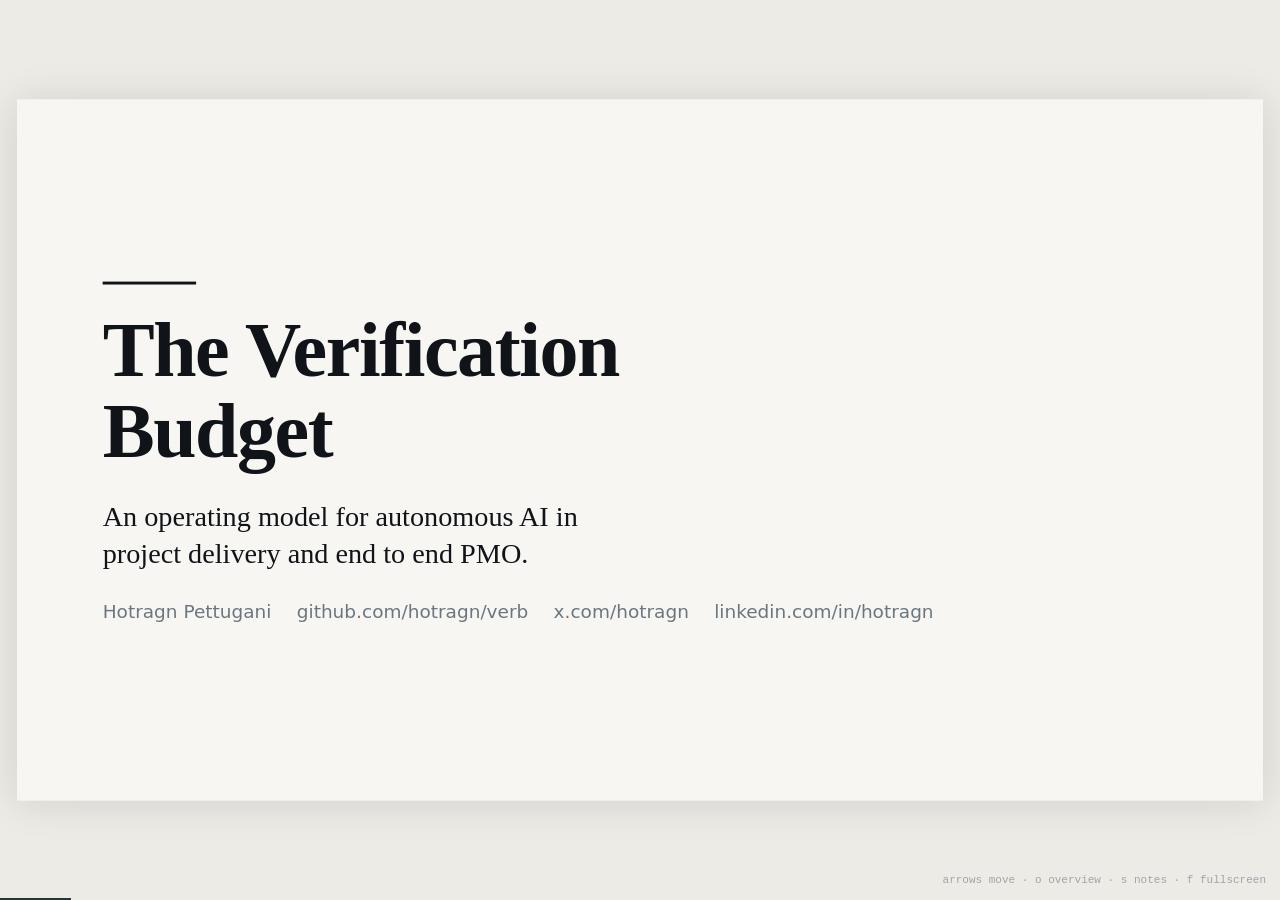
==== deck/index.html @ fcaa88cd "VERB 0.1.0: the verification budget The specification, a reference implementation and a calculator f" ====
<!DOCTYPE html>
<html lang="en">
<head>
<meta charset="utf-8">
<meta name="viewport" content="width=device-width, initial-scale=1">
<title>The Verification Budget | Hotragn Pettugani</title>
<meta name="description" content="An operating model for autonomous AI in project delivery and end to end PMO.">
<meta name="author" content="Hotragn Pettugani">
<link rel="icon" href="data:image/svg+xml,%3Csvg xmlns='http://www.w3.org/2000/svg' viewBox='0 0 64 64'%3E%3Crect width='64' height='64' rx='14' fill='%23101418'/%3E%3Crect x='14' y='17' width='12' height='6' rx='3' fill='%232E7D6B'/%3E%3Crect x='14' y='27' width='20' height='6' rx='3' fill='%233C6E9F'/%3E%3Crect x='14' y='37' width='27' height='6' rx='3' fill='%23B8843A'/%3E%3Crect x='14' y='47' width='46' height='6' rx='3' fill='%23A34432'/%3E%3C/svg%3E">
<style>
/* Meter, set for a projector.

   The visual direction is derived from Edward Tufte's information design
   principles rather than from a slide template: show the content, keep the
   ink-to-content ratio high, erase anything that is not carrying meaning,
   use the margin for the second voice. Serif for prose, mono for every number,
   hairlines instead of boxes, one accent colour at a time.

   Not a copy of anything. No webfont is loaded, so this renders identically
   with the conference wifi switched off. */

:root{
  --ink:#101418; --slate:#2A333B; --steel:#4A555F; --mist:#6B7780;
  --line:#D8D4CB; --shell:#EDEBE5; --paper:#F7F6F3;
  --brand:#1F3A34; --bright:#2E7D6B;
  --a:#2E7D6B; --b:#3C6E9F; --c:#B8843A; --d:#A34432;
  --ok:#1F7A5C; --limit:#B8843A; --over:#A34432;
  --serif:"Iowan Old Style","Palatino Linotype",Palatino,Georgia,"Times New Roman",serif;
  --sans:system-ui,-apple-system,"Segoe UI",Roboto,Helvetica,Arial,sans-serif;
  --mono:ui-monospace,SFMono-Regular,Menlo,Consolas,"Liberation Mono",monospace;
}

*{box-sizing:border-box; margin:0; padding:0}
html,body{height:100%}
body{
  background:var(--shell); color:var(--ink);
  font-family:var(--serif); font-size:16px; line-height:1.5;
  overflow:hidden;
}

/* The stage keeps a fixed 16:9 canvas and scales it, so type size is
   predictable on any projector. */
/* The canvas is centred by translating from the midpoint rather than by grid
   alignment. A scaled element keeps its unscaled layout box, so on a viewport
   narrower than 1280 a centred grid item overflows to one side and the scale
   lands off screen. */
#stage{position:fixed; inset:0; overflow:hidden}
#canvas{
  width:1280px; height:720px; position:absolute; left:50%; top:50%;
  background:var(--paper); box-shadow:0 2px 40px rgba(16,20,24,.13);
  transform-origin:center center;
}

.slide{
  position:absolute; inset:0; padding:64px 88px 56px;
  display:none; flex-direction:column;
}
.slide.active{display:flex}
.slide .content{flex:1; min-height:0; display:flex; flex-direction:column;
  justify-content:center; gap:20px}

/* Type ------------------------------------------------------------------- */
h1{font-size:62px; line-height:1.04; letter-spacing:-.018em; font-weight:600}
h2{font-size:41px; line-height:1.12; letter-spacing:-.012em; font-weight:600;
   max-width:22ch}
h3{font-size:24px; line-height:1.2; font-weight:600; color:var(--slate)}
h4{font-family:var(--mono); font-size:13px; font-weight:600; letter-spacing:.09em;
   text-transform:uppercase; color:var(--mist)}
p{font-size:23px; line-height:1.45; max-width:44ch; color:var(--slate)}
p.lead{font-size:29px; line-height:1.34; color:var(--ink); max-width:34ch}
p.small{font-size:18px; max-width:60ch}
strong{font-weight:650; color:var(--ink)}
em{font-style:italic}
code{font-family:var(--mono); font-size:.88em; background:var(--shell);
  padding:1px 5px; border-radius:3px}
a{color:var(--brand); text-decoration:none; border-bottom:1px solid var(--line)}

ul,ol{margin-left:0; list-style:none; max-width:46ch}
ul li,ol li{font-size:22px; line-height:1.4; color:var(--slate);
  padding:9px 0 9px 26px; position:relative; border-bottom:1px solid var(--line)}
ul li:last-child,ol li:last-child{border-bottom:none}
ul li:before{content:""; position:absolute; left:0; top:19px;
  width:9px; height:1px; background:var(--mist)}
ol{counter-reset:n}
ol li{counter-increment:n}
ol li:before{content:counter(n); position:absolute; left:0; top:9px;
  font-family:var(--mono); font-size:14px; color:var(--mist)}

blockquote{font-size:31px; line-height:1.32; color:var(--ink); max-width:32ch;
  border-left:3px solid var(--bright); padding-left:24px; font-style:italic}

pre{font-family:var(--mono); font-size:19px; line-height:1.55; color:var(--ink);
  background:transparent; white-space:pre; overflow:visible}
pre.lang-formula{font-size:30px; line-height:1.5}
pre.lang-small{font-size:15px; line-height:1.5}

hr{border:none; border-top:1px solid var(--line); margin:6px 0}

/* Tables: hairlines only, numbers in mono and right-aligned. Tufte's rule. */
table{border-collapse:collapse; font-family:var(--sans); font-size:17px; width:100%}
th{font-family:var(--mono); font-size:11px; letter-spacing:.08em; text-transform:uppercase;
  color:var(--mist); font-weight:600; text-align:left; padding:6px 16px 6px 0;
  border-bottom:1px solid var(--ink)}
td{padding:8px 16px 8px 0; border-bottom:1px solid var(--line); color:var(--slate);
  vertical-align:top}
td.num{font-family:var(--mono); text-align:right; padding-right:24px; white-space:nowrap;
  color:var(--ink)}
th:last-child,td:last-child{padding-right:0}
tr:last-child td{border-bottom:none}

/* Margin note, the second voice. */
.margin{position:absolute; right:88px; top:120px; width:210px;
  font-family:var(--sans); font-size:14px; line-height:1.45; color:var(--mist);
  border-top:1px solid var(--line); padding-top:10px}
.margin b{color:var(--slate); font-weight:600}

/* Class chips and figures ------------------------------------------------- */
.chip{display:inline-grid; place-items:center; width:26px; height:26px; border-radius:5px;
  font-family:var(--mono); font-weight:700; font-size:14px; color:#F7F6F3;
  vertical-align:-5px; margin-right:8px}
.chip.A{background:var(--a)} .chip.B{background:var(--b)}
.chip.C{background:var(--c)} .chip.D{background:var(--d)}

.figure{font-family:var(--mono); font-size:74px; line-height:1; letter-spacing:-.02em}
.figure.over{color:var(--over)}
.figure.ok{color:var(--ok)}
.figure-note{font-family:var(--sans); font-size:16px; color:var(--mist); margin-top:8px}

.cols{display:grid; grid-template-columns:1fr 1fr; gap:48px; align-items:start}
.cols-3{display:grid; grid-template-columns:repeat(3,1fr); gap:36px; align-items:start}
.stat{border-top:1px solid var(--ink); padding-top:12px}
.stat .k{font-family:var(--mono); font-size:11px; letter-spacing:.08em;
  text-transform:uppercase; color:var(--mist)}
.stat .v{font-family:var(--mono); font-size:36px; line-height:1.1; margin-top:4px}
.stat .n{font-family:var(--sans); font-size:15px; color:var(--mist); margin-top:6px;
  line-height:1.4}

/* Eyebrow and footer ------------------------------------------------------ */
.eyebrow{font-family:var(--mono); font-size:12px; letter-spacing:.11em;
  text-transform:uppercase; color:var(--mist); padding-bottom:14px;
  border-bottom:1px solid var(--line); margin-bottom:26px}
.slide-foot{display:flex; justify-content:space-between; align-items:center;
  font-family:var(--mono); font-size:11px; color:var(--mist);
  border-top:1px solid var(--line); padding-top:12px; margin-top:20px}
.foot-links a{color:var(--mist); border:none; margin-right:22px}
.foot-links a:hover{color:var(--brand)}
.pageno .of{opacity:.55}

/* Title and closing ------------------------------------------------------- */
.layout-title{background:var(--paper)}
.layout-title .content{justify-content:center; gap:26px}
.layout-title h1{font-size:80px; max-width:16ch}
.layout-title .byline{font-family:var(--sans); font-size:19px; color:var(--mist);
  display:flex; gap:26px; flex-wrap:wrap; align-items:center}
.layout-title .byline a{color:var(--mist); border:none}
.layout-title .rule{width:96px; height:3px; background:var(--ink)}

.layout-closing{background:var(--ink); color:var(--paper)}
.layout-closing h1,.layout-closing h2{color:var(--paper)}
.layout-closing p{color:#C9C6BF}
.layout-closing a{color:#7FD8C2; border-bottom-color:#2E4A44}
.layout-closing td,.layout-closing th{border-color:#2B3238; color:#C9C6BF}
.qr-row{display:flex; gap:40px; flex-wrap:wrap; margin-top:8px}
.qr{width:150px}
.qr img{width:150px; height:150px; display:block; background:#F7F6F3;
  border-radius:6px}
.qr .cap{font-family:var(--mono); font-size:12px; color:#C9C6BF; margin-top:10px;
  line-height:1.45}
.qr .cap b{color:var(--paper); display:block; font-size:13px}

/* Quadrant figure --------------------------------------------------------- */
.quad{display:grid; grid-template-columns:repeat(2,1fr); grid-template-rows:repeat(2,1fr);
  border:1px solid var(--ink); width:560px; height:290px; font-family:var(--sans)}
.quad div{padding:16px 18px; border-right:1px solid var(--line);
  border-bottom:1px solid var(--line)}
.quad div:nth-child(2n){border-right:none}
.quad div:nth-child(n+3){border-bottom:none}
.quad .qt{font-family:var(--mono); font-size:12px; letter-spacing:.08em;
  text-transform:uppercase; font-weight:700; margin-bottom:8px}
.quad .qd{font-size:15px; line-height:1.4; color:var(--mist)}
.quad .hot .qt{color:var(--over)}
.quad .go .qt{color:var(--ok)}

/* Stage furniture --------------------------------------------------------- */
#progress{position:fixed; left:0; bottom:0; height:2px; background:var(--brand);
  transition:width .18s ease; z-index:20}
#help{position:fixed; right:14px; bottom:12px; font-family:var(--mono); font-size:11px;
  color:var(--mist); z-index:20; opacity:.6}
#overview{position:fixed; inset:0; background:var(--shell); z-index:30; display:none;
  overflow:auto; padding:32px}
#overview.on{display:block}
#overview .grid{display:grid; grid-template-columns:repeat(auto-fill,minmax(210px,1fr));
  gap:16px; max-width:1400px; margin:0 auto}
#overview .card{background:var(--paper); border:1px solid var(--line); border-radius:6px;
  padding:14px 16px; cursor:pointer; min-height:118px}
#overview .card:hover{border-color:var(--ink)}
#overview .card .n{font-family:var(--mono); font-size:11px; color:var(--mist)}
#overview .card .t{font-family:var(--serif); font-size:17px; line-height:1.25;
  margin-top:6px; color:var(--ink)}
#overview .card .s{font-family:var(--mono); font-size:10px; letter-spacing:.07em;
  text-transform:uppercase; color:var(--mist); margin-top:8px}
#overview h2{font-family:var(--mono); font-size:13px; letter-spacing:.1em;
  text-transform:uppercase; color:var(--mist); text-align:center; margin-bottom:24px}

#notespane{position:fixed; left:0; right:0; bottom:0; max-height:42vh; overflow:auto;
  background:var(--ink); color:var(--paper); padding:22px 30px; z-index:25; display:none;
  font-family:var(--sans); font-size:16px; line-height:1.55}
#notespane.on{display:block}
#notespane p{color:#C9C6BF; font-size:16px; max-width:none; font-family:var(--sans)}
#notespane strong{color:var(--paper)}
#notespane h4{color:#7FD8C2; margin-bottom:8px}
.notes{display:none}

/* Print, one slide per page. Open with ?print and use the browser's PDF export. */
@media print{
  @page{size:1280px 720px; margin:0}
  body{background:#fff; overflow:visible}
  #stage{position:static; overflow:visible}
  #canvas{width:1280px; height:auto; position:static; box-shadow:none;
    transform:none!important}
  .slide{position:relative; display:flex!important; height:720px;
    page-break-after:always; break-after:page}
  #progress,#help,#overview,#notespane{display:none!important}
}
</style>
</head>
<body>
<div id="stage"><div id="canvas">
<section class="slide layout-title" data-index="1" data-section="Title">
<div class="content">
<div class="rule"></div>
<h1>The Verification Budget</h1>
<p class="lead">An operating model for autonomous AI in project delivery and end to end PMO.</p>
<div class="byline">
  <span>Hotragn Pettugani</span>
  <a href="https://github.com/hotragn/verb">github.com/hotragn/verb</a>
  <a href="https://x.com/hotragn">x.com/hotragn</a>
  <a href="https://www.linkedin.com/in/hotragn">linkedin.com/in/hotragn</a>
</div>
</div>
<aside class="notes"><p>Open by putting the room at ease. Most people here are not engineers and they have sat through a lot of AI slides this year.</p>
<p>Say who you are in one line, then say what this talk is not: it is not a prediction, not a product, and not a maturity model you have to buy. It is one number and what follows from it.</p>
<p>Tell them the whole thing is free and on GitHub, so they can stop taking photographs of slides and listen instead. Point at the QR at the end.</p></aside>
</section>

<section class="slide layout-default" data-index="2" data-section="The constraint">
<div class="eyebrow">The constraint</div>
<div class="content">
<h2>For thirty years, the scarce thing was getting the work done.</h2>
<p>Somebody had to write the status report, chase the risk owners, rebuild the
forecast after the change request landed. Capacity meant counting the people who
could produce those things.</p>
<p><strong>That is over.</strong> An agent produces a defensible status pack for
forty projects in the time it takes you to open the file.</p>
<div class="margin"><b>Where this comes from</b><br>
Not a prediction. This is what teams running agents in delivery are reporting
right now.</div>
</div>
<footer class="slide-foot"><span class="foot-links"><a href="https://github.com/hotragn/verb">github.com/hotragn/verb</a><a href="https://x.com/hotragn">x.com/hotragn</a><a href="https://www.linkedin.com/in/hotragn">linkedin.com/in/hotragn</a></span><span class="pageno">2<span class="of"> / 18</span></span></footer>
<aside class="notes"><p>Ask for a show of hands: who has an AI tool writing something that used to take a person an afternoon. Most hands go up. Leave the hands up for a beat.</p>
<p>Then the turn: everyone measured the win in hours saved on production. Nobody measured what happened next.</p>
<p>Do not rush this slide. It is the only one where the audience is entirely comfortable, and the rest of the talk depends on them agreeing with it.</p></aside>
</section>

<section class="slide layout-default" data-index="3" data-section="The constraint">
<div class="eyebrow">The constraint</div>
<div class="content">
<h2>The number that did not move is review.</h2>
<div class="cols">
<div>
<h4>Went up, a lot</h4>
<ul>
<li>Decisions produced per week</li>
<li>Speed of production</li>
<li>How polished the output looks</li>
</ul>
</div>
<div>
<h4>Did not move</h4>
<ul>
<li>People qualified to judge the decision</li>
<li>Hours they actually have</li>
<li>Time one honest check takes</li>
</ul>
</div>
</div>
<p class="lead">When production runs past review capacity, the extra work does not
stop. It gets approved anyway.</p>
</div>
<footer class="slide-foot"><span class="foot-links"><a href="https://github.com/hotragn/verb">github.com/hotragn/verb</a><a href="https://x.com/hotragn">x.com/hotragn</a><a href="https://www.linkedin.com/in/hotragn">linkedin.com/in/hotragn</a></span><span class="pageno">3<span class="of"> / 18</span></span></footer>
<aside class="notes"><p>The right-hand column is the point. None of those three improved when the models improved, and two of them got worse.</p>
<p>Worse how: the artifacts now arrive fluent. A confident, well-written, wrong document is harder to check than a rough one, because there is nothing to snag on.</p>
<p>If the room is senior, this is where you will see the first nod of genuine recognition. Wait for it before moving on.</p></aside>
</section>

<section class="slide layout-default" data-index="4" data-section="The constraint">
<div class="eyebrow">The constraint</div>
<div class="content">
<h2>Nobody decides to rubber-stamp.</h2>
<p class="lead">A reviewer with eleven minutes and nineteen items in the queue
produces nineteen approvals.</p>
<p>Every one is recorded as a review. The governance record is intact. The
governance is not. There is no error message for this, and it looks exactly like
a working PMO right up until something goes wrong and nobody can reconstruct who
checked what.</p>
<hr>
<p class="small"><strong>Silent drift.</strong> The gap between approvals recorded
and reviews genuinely done. Silent because the system records it as success.</p>
</div>
<footer class="slide-foot"><span class="foot-links"><a href="https://github.com/hotragn/verb">github.com/hotragn/verb</a><a href="https://x.com/hotragn">x.com/hotragn</a><a href="https://www.linkedin.com/in/hotragn">linkedin.com/in/hotragn</a></span><span class="pageno">4<span class="of"> / 18</span></span></footer>
<aside class="notes"><p>Slow right down here. This is the emotional centre of the talk and it needs space.</p>
<p>Say plainly that this is not a discipline problem and you are not blaming reviewers. The reviewer is behaving rationally under a constraint somebody else handed them. If you get this wrong the room gets defensive and you lose them.</p>
<p>The line to land: rubber-stamping is not a behaviour, it is what running out of review capacity looks like from the inside. Then pause and let it sit.</p>
<p>If you want a story here, use one from your own experience rather than a hypothetical. It has to be real to work.</p></aside>
</section>

<section class="slide layout-default" data-index="5" data-section="The verification budget">
<div class="eyebrow">The verification budget</div>
<div class="content">
<h2>So put a number on it.</h2>
<pre class="lang-formula"><code>              R x H x u
        VB = -----------
                   c</code></pre>
<div class="cols">
<div>
<ul>
<li><strong>R</strong> people genuinely qualified to judge it</li>
<li><strong>H</strong> hours a week each has for reviewing</li>
</ul>
</div>
<div>
<ul>
<li><strong>u</strong> share of those hours that survives the calendar</li>
<li><strong>c</strong> hours to genuinely check one decision</li>
</ul>
</div>
</div>
<p class="small"><strong>VB</strong> is how many decisions of one kind you can
genuinely review per week. Compare it against how many you are producing.</p>
</div>
<footer class="slide-foot"><span class="foot-links"><a href="https://github.com/hotragn/verb">github.com/hotragn/verb</a><a href="https://x.com/hotragn">x.com/hotragn</a><a href="https://www.linkedin.com/in/hotragn">linkedin.com/in/hotragn</a></span><span class="pageno">5<span class="of"> / 18</span></span></footer>
<aside class="notes"><p>Four inputs, and you can get three of them from a spreadsheet this afternoon.</p>
<p>Be honest about R: it is not everyone with the approve button, it is the people whose sign-off you would defend afterwards. That distinction usually cuts the number by half and it is the first uncomfortable moment.</p>
<p>The fourth input, c, is the one nobody has. Flag it now and come back to it, because it is the whole talk in one letter.</p>
<p>Do not derive anything. It is a division. If somebody wants the derivation they can read the repo.</p></aside>
</section>

<section class="slide layout-default" data-index="6" data-section="The verification budget">
<div class="eyebrow">The verification budget</div>
<div class="content">
<h2>Six people. Twenty-one decisions.</h2>
<pre class="lang-formula"><code>  VB = (6 x 8 x 0.55) / 1.25  =  21 a week</code></pre>
<div class="cols-3">
<div class="stat"><div class="k">budget</div><div class="v">21</div>
<div class="n">re-baselines a week that can genuinely be reviewed</div></div>
<div class="stat"><div class="k">produced</div><div class="v">70</div>
<div class="n">re-baselines a week the agents actually generate</div></div>
<div class="stat"><div class="k">overdraft</div><div class="v" style="color:var(--over)">3.3x</div>
<div class="n">about 49 a week carry an approval nobody could defend</div></div>
</div>
<p class="small">Six people qualified to review a schedule re-baseline, eight
review hours each, of which 55 percent survives the calendar, and an honest check
takes an hour and a quarter.</p>
</div>
<footer class="slide-foot"><span class="foot-links"><a href="https://github.com/hotragn/verb">github.com/hotragn/verb</a><a href="https://x.com/hotragn">x.com/hotragn</a><a href="https://www.linkedin.com/in/hotragn">linkedin.com/in/hotragn</a></span><span class="pageno">6<span class="of"> / 18</span></span></footer>
<aside class="notes"><p>Walk the arithmetic out loud once, slowly. Six times eight is forty-eight, times 0.55 is twenty-six hours, divided by an hour and a quarter is twenty-one.</p>
<p>Then the number that matters: forty-nine. Say it as a sentence, not a figure. Forty-nine times a week, somebody signs their name to a decision they did not have the capacity to check.</p>
<p>Nobody in that team is doing anything wrong. That is worth repeating.</p>
<p>If asked whether these numbers are real: no, they are illustrative and the repo says so on the same page it prints them. Do not oversell.</p></aside>
</section>

<section class="slide layout-default" data-index="7" data-section="The four decision classes">
<div class="eyebrow">The four decision classes</div>
<div class="content">
<h2>Sort work by how expensive it is to check.</h2>
<table>
<thead><tr><th></th><th>class</th><th>the test</th><th>cost to check</th><th>who decides</th></tr></thead>
<tbody>
<tr><td><span class="chip A">A</span></td><td>machine-checkable</td><td>a test decides it</td><td>minutes</td><td>agent</td></tr>
<tr><td><span class="chip B">B</span></td><td>sample-checkable</td><td>check twenty, conclude about two hundred</td><td>minutes, spread</td><td>agent</td></tr>
<tr><td><span class="chip C">C</span></td><td>expert-checkable</td><td>a qualified person rebuilds the reasoning</td><td>hours</td><td>agent proposes, human decides</td></tr>
<tr><td><span class="chip D">D</span></td><td>not checkable in advance</td><td>you only find out afterwards</td><td>no answer</td><td>human, always</td></tr>
</tbody></table>
<p class="small">Not by risk. Risk tells you <em>whether</em> you must check.
This tells you <em>what checking costs</em>. You need both, and most governance
frameworks only have the first.</p>
</div>
<footer class="slide-foot"><span class="foot-links"><a href="https://github.com/hotragn/verb">github.com/hotragn/verb</a><a href="https://x.com/hotragn">x.com/hotragn</a><a href="https://www.linkedin.com/in/hotragn">linkedin.com/in/hotragn</a></span><span class="pageno">7<span class="of"> / 18</span></span></footer>
<aside class="notes"><p>This is the move people push back on, so say the distinction twice.</p>
<p>A worked pair, said out loud: reconciling a forty million pound budget rollup is high risk and takes a machine nine seconds. Deciding whether to renegotiate a minor dependency with a partner team is low risk and needs somebody who remembers what happened in March. Risk and cost of checking are different axes.</p>
<p>Class D is where you will get a question. Answer it briefly here and properly on the maturity slide: a Class D decision has no finite cost of checking, so there is no amount of it you can afford. That is arithmetic, not caution.</p></aside>
</section>

<section class="slide layout-default" data-index="8" data-section="The deployment inversion">
<div class="eyebrow">The deployment inversion</div>
<div class="content">
<h2>Deploy where checking is cheap, not where the task is easy.</h2>
<div class="quad">
  <div class="go"><div class="qt">deploy</div>
    <div class="qd">Model is good at it and checking is cheap. This is the whole
    game and it is less glamorous than the other box.</div></div>
  <div class="hot"><div class="qt">the trap</div>
    <div class="qd">Model is good at it and checking is expensive. Every
    impressive demo lives here. So does every overdraft.</div></div>
  <div><div class="qt">wait</div>
    <div class="qd">Cheap to check, model is not there yet. Harmless. Revisit
    next year.</div></div>
  <div><div class="qt">do not</div>
    <div class="qd">Expensive to check and the model is weak. No path from here.</div></div>
</div>
<div class="margin"><b>Horizontal</b><br>cost of checking, cheap on the left.<br><br>
<b>Vertical</b><br>how good the model is, better at the top.</div>
</div>
<footer class="slide-foot"><span class="foot-links"><a href="https://github.com/hotragn/verb">github.com/hotragn/verb</a><a href="https://x.com/hotragn">x.com/hotragn</a><a href="https://www.linkedin.com/in/hotragn">linkedin.com/in/hotragn</a></span><span class="pageno">8<span class="of"> / 18</span></span></footer>
<aside class="notes"><p>Point at the top right and name three things that live there. Portfolio prioritisation. Vendor dispute strategy. Strategic dependency renegotiation.</p>
<p>Say the awkward part: the model is genuinely good at all three. That is not the problem. The problem is that your review capacity for them is a couple of dozen a week, so the deployment is capped at a couple of dozen a week no matter how good the model gets.</p>
<p>You do not fix the top right by deploying harder. You fix it by moving work to the left, which means making the decision cheaper to check. That is engineering work, not a renaming exercise.</p></aside>
</section>

<section class="slide layout-default" data-index="9" data-section="Agentic verification">
<div class="eyebrow">Agentic verification</div>
<div class="content">
<h2>Agents can supply review capacity, not just consume it.</h2>
<pre class="lang-formula"><code>  c_eff = c_a + (1 - k) x c</code></pre>
<p>Put a second agent in front of the human. It closes some decisions on its own,
with a machine-checkable reason. <strong>k</strong> is the share it closes. The
budget goes up without hiring anybody.</p>
<h4>Three rules, or this becomes wishful thinking</h4>
<ol>
<li><strong>The verifier's own output has to be machine-checkable.</strong> If a
human has to read its reasoning, you moved the cost, you did not remove it.</li>
<li><strong>Measure how often it misses a bad decision.</strong> Unmeasured means
it counts as zero. Not an estimate. Zero.</li>
<li><strong>Bank the bottom of the confidence range, never the headline.</strong></li>
</ol>
</div>
<footer class="slide-foot"><span class="foot-links"><a href="https://github.com/hotragn/verb">github.com/hotragn/verb</a><a href="https://x.com/hotragn">x.com/hotragn</a><a href="https://www.linkedin.com/in/hotragn">linkedin.com/in/hotragn</a></span><span class="pageno">9<span class="of"> / 18</span></span></footer>
<aside class="notes"><p>This is the part that is genuinely new, so give it room. It is also the part that is easiest to sell badly, so lead with the rules rather than the upside.</p>
<p>Rule two is the one to press on. An agent checking an agent is a lovely diagram and a risk transfer unless somebody has measured its miss rate against decisions known to be bad. Until then it is an opinion with a confident tone.</p>
<p>There is a sting worth mentioning if the room is technical: the verifier closes the easy ones first, so the queue that reaches the human gets harder, so c goes up as k goes up. Re-measure after every change. The repo says the framework has no clean correction for this, which is the honest position.</p></aside>
</section>

<section class="slide layout-default" data-index="10" data-section="The agent role contract">
<div class="eyebrow">The agent role contract</div>
<div class="content">
<h2>Every agent gets four fields. Not nine.</h2>
<div class="cols">
<div>
<ul>
<li><strong>Scope.</strong> Which decisions it may make, named one by one. Anything
unnamed is out, and running into one is a stop.</li>
<li><strong>Evidence.</strong> What it must show for every decision. If it cannot
produce the evidence, it does not make the decision.</li>
</ul>
</div>
<div>
<ul>
<li><strong>Escalation.</strong> The named conditions where it stops, and the named
human it stops to.</li>
<li><strong>Revocation.</strong> How you turn it off, who can, how fast, and what
happens to work in flight.</li>
</ul>
</div>
</div>
<p class="small">Four is the number somebody can hold in their head at six on a
Friday when the thing is misbehaving and a call has to be made. That is the only
moment the contract has to work.</p>
</div>
<footer class="slide-foot"><span class="foot-links"><a href="https://github.com/hotragn/verb">github.com/hotragn/verb</a><a href="https://x.com/hotragn">x.com/hotragn</a><a href="https://www.linkedin.com/in/hotragn">linkedin.com/in/hotragn</a></span><span class="pageno">10<span class="of"> / 18</span></span></footer>
<aside class="notes"><p>Say why the number is four rather than a longer, safer-looking list. A contract gets read twice: once at approval when everyone is calm, and once during an incident. Only the second reading matters, and a fifteen-field contract fails it.</p>
<p>Revocation is the one people leave out, and the one to press on. Ask the room: who here could turn off their AI tooling this afternoon without a meeting. It usually goes quiet.</p>
<p>If somebody says four is too few, the answer is that rate limits go in scope, retention goes in evidence, on-call goes in escalation, and the kill switch goes in revocation. Nothing genuine has needed a fifth.</p></aside>
</section>

<section class="slide layout-default" data-index="11" data-section="The evidence plane">
<div class="eyebrow">The evidence plane</div>
<div class="content">
<h2>Six things every decision has to carry.</h2>
<div class="cols">
<div>
<ol>
<li><strong>What was decided.</strong> One sentence, naming the thing.</li>
<li><strong>What it rested on.</strong> The actual sources, not a summary.</li>
<li><strong>What was rejected, and why.</strong></li>
</ol>
</div>
<div>
<ol start="4">
<li><strong>How confident, and how it would be wrong.</strong> Named, not hedged.</li>
<li><strong>How to undo it,</strong> what that costs, and how long it stays cheap.</li>
<li><strong>Who is accountable.</strong> A person, not a team.</li>
</ol>
</div>
</div>
<blockquote>A decision missing any of the six is not a decision. It is an output.
Outputs do not get actioned.</blockquote>
<div class="margin"><b>Why this list</b><br>
Every field exists to make the next review faster. Field two alone is most of the
saving, because it is the reviewer not re-gathering what the agent already had.</div>
</div>
<footer class="slide-foot"><span class="foot-links"><a href="https://github.com/hotragn/verb">github.com/hotragn/verb</a><a href="https://x.com/hotragn">x.com/hotragn</a><a href="https://www.linkedin.com/in/hotragn">linkedin.com/in/hotragn</a></span><span class="pageno">11<span class="of"> / 18</span></span></footer>
<aside class="notes"><p>The point people miss: this is not an audit trail. An audit trail is built for reconstructing the past months later. This is built for making the next review fast this afternoon. Those two goals produce different documents and only one of them changes the budget.</p>
<p>The evidence for field two: ask any reviewer where the time goes on a hard review. It is not the judgement, it is re-finding the inputs. Typically half.</p>
<p>Field three has a subtle mechanism worth explaining if you have time. Without it, the reviewer's question is "is this right", which is unbounded. With it, the question becomes "is one of these rejection reasons wrong", which is a list you can get to the end of.</p></aside>
</section>

<section class="slide layout-default" data-index="12" data-section="The six operating metrics">
<div class="eyebrow">The six operating metrics</div>
<div class="content">
<h2>Six numbers. Always per class, never averaged.</h2>
<table>
<thead><tr><th></th><th>what it tells you</th><th>target</th></tr></thead>
<tbody>
<tr><td><strong>budget</strong></td><td>how much review you actually have</td><td>measure it, do not target it</td></tr>
<tr><td><strong>overdraft</strong></td><td>whether you are spending capacity you have</td><td>at or under 1.0</td></tr>
<tr><td><strong>silent drift</strong></td><td>whether the approvals are real</td><td>near baseline</td></tr>
<tr><td><strong>containment</strong></td><td>how much review the agents genuinely supply</td><td>measured, with its miss rate</td></tr>
<tr><td><strong>escalation precision</strong></td><td>whether escalations are worth the time they cost</td><td>0.7 or better</td></tr>
<tr><td><strong>reversal latency</strong></td><td>whether the undo button is real</td><td>inside one review cycle</td></tr>
</tbody></table>
<p class="small">Average these across a portfolio and a healthy Class A will hide
a drowning Class C. In the worked example the portfolio number is 0.2 and looks
excellent.</p>
</div>
<footer class="slide-foot"><span class="foot-links"><a href="https://github.com/hotragn/verb">github.com/hotragn/verb</a><a href="https://x.com/hotragn">x.com/hotragn</a><a href="https://www.linkedin.com/in/hotragn">linkedin.com/in/hotragn</a></span><span class="pageno">12<span class="of"> / 18</span></span></footer>
<aside class="notes"><p>Do not read the table. Point at row three and say that is the one that matters, and the next slide is entirely about it.</p>
<p>The averaging warning is worth ten seconds because it is the mistake everyone makes on their first dashboard. One healthy class covers a failing one and the board sees a green light.</p>
<p>If somebody asks why only six: because a PMO director has to be able to hold them, and because every one of them changes a decision. A metric that does not change a decision is a chart.</p></aside>
</section>

<section class="slide layout-default" data-index="13" data-section="The six operating metrics">
<div class="eyebrow">The six operating metrics</div>
<div class="content">
<h2>How to measure the thing nobody measures.</h2>
<p class="lead">Set a floor: the time below which a genuine review could not
physically have happened.</p>
<div class="cols">
<div>
<h4>Setting the floor</h4>
<ul>
<li>Watch thirty real reviews. Confirm afterwards that each one was genuine.</li>
<li>Take the tenth percentile of those times.</li>
<li>Never go below reading speed on the document itself.</li>
</ul>
</div>
<div>
<h4>Reading the number</h4>
<ul>
<li>A tenth-percentile floor reports about 10 percent even when all is well.</li>
<li>So the signal is the excess above 10, not the number itself.</li>
<li>34 percent means a third of approvals are decorative.</li>
</ul>
</div>
</div>
<p class="small"><strong>The rule that keeps it alive:</strong> never use this on
an individual. The moment you do, review time becomes a thing people manage
rather than a thing you measure, and the metric is dead inside one cycle.</p>
</div>
<footer class="slide-foot"><span class="foot-links"><a href="https://github.com/hotragn/verb">github.com/hotragn/verb</a><a href="https://x.com/hotragn">x.com/hotragn</a><a href="https://www.linkedin.com/in/hotragn">linkedin.com/in/hotragn</a></span><span class="pageno">13<span class="of"> / 18</span></span></footer>
<aside class="notes"><p>Say the last line twice and mean it. If your organisation cannot resist using this against people, do not collect it at all. A corrupted metric is worse than a missing one, because a missing one does not tell you everything is fine.</p>
<p>The tenth percentile rather than the average, because you are not trying to catch fast reviewers. Fast reviewers are good. You are trying to catch reviews that could not have happened.</p>
<p>There is a lag worth mentioning: the overdraft turns into backlog first, then late nights, then drift. It usually takes about six weeks to show, which is why people conclude the overdraft was harmless. It was not. It was queued.</p></aside>
</section>

<section class="slide layout-default" data-index="14" data-section="The four eval gates">
<div class="eyebrow">The four eval gates</div>
<div class="content">
<h2>Four gates, each with a number attached.</h2>
<div class="cols">
<div>
<h4>Before it runs</h4>
<ul>
<li><strong>Do we agree what class this is?</strong> Two qualified people classify
fifty decisions separately. If they disagree, you do not know what checking costs.</li>
<li><strong>Would it have been right on history?</strong> Replay it against
decisions you already know the outcome of. Zero Class D taken on its own.</li>
</ul>
</div>
<div>
<h4>While it runs</h4>
<ul>
<li><strong>Is every decision checkable at the cost we assumed?</strong> Continuous,
plus twenty read by a human for substance.</li>
<li><strong>Is the containment real?</strong> Quarterly, against decisions known to
be bad.</li>
</ul>
</div>
</div>
<p class="small">A gate without a number attached to it is a meeting.</p>
</div>
<footer class="slide-foot"><span class="foot-links"><a href="https://github.com/hotragn/verb">github.com/hotragn/verb</a><a href="https://x.com/hotragn">x.com/hotragn</a><a href="https://www.linkedin.com/in/hotragn">linkedin.com/in/hotragn</a></span><span class="pageno">14<span class="of"> / 18</span></span></footer>
<aside class="notes"><p>That last line usually gets a laugh. Let it, then make the serious point: every one of these has a threshold in the repo, and the runners are there too, so this is not a slide of good intentions.</p>
<p>Gate one fails more often than teams expect, and that failure is the most useful thing it produces. If two qualified people cannot agree what class something is, every number downstream is decoration.</p>
<p>The replay gate has a criterion people find strange and it is worth the thirty seconds: if the agent disagrees with history and turns out to be right, it still fails unless a reviewer could adjudicate that disagreement inside the budgeted time. A right answer nobody can check is not usable.</p></aside>
</section>

<section class="slide layout-default" data-index="15" data-section="Maturity stages">
<div class="eyebrow">Maturity stages</div>
<div class="content">
<h2>Five stages, and the test for which one you are on.</h2>
<pre class="lang-small"><code>   S0            S1            S2            S3            S4
   unmeasured    measured      bounded       contained     self-budgeting
   |             |             |             |             |
   you do not    you know      you say no    agents supply the system
   know          the gap       to work       verified      throttles
                                             capacity      itself
   |             |             |             |             |
   +-------------+-------------+-------------+-------------+----X  no S5</code></pre>
<p class="lead">The test is one question. What does it cost you to check one
expert decision, and when did you last measure it?</p>
<p class="small">If there is no number and no date, you are at S0. Most
organisations that describe themselves as S2 are at S0 with better paperwork.</p>
</div>
<footer class="slide-foot"><span class="foot-links"><a href="https://github.com/hotragn/verb">github.com/hotragn/verb</a><a href="https://x.com/hotragn">x.com/hotragn</a><a href="https://www.linkedin.com/in/hotragn">linkedin.com/in/hotragn</a></span><span class="pageno">15<span class="of"> / 18</span></span></footer>
<aside class="notes"><p>Do not walk all five. Give them the one-question test and let them place themselves privately. That lands harder than a description.</p>
<p>The hard step is S1 to S2, and it is not technical. It is being willing to say no to a deployment that is over budget. Everything before that is measurement and everything after is engineering.</p>
<p>Then why there is no S5, which is the part people remember. S5 would be a system that sets its own risk appetite and audits its own drift: no human in the loop at all. That is not more mature, it is the removal of the thing the model exists to manage.</p>
<p>The line: such a system might still be right. It just could not be known to be right by the people running it, and an organisation that cannot know is not governing, it is hoping.</p></aside>
</section>

<section class="slide layout-default" data-index="16" data-section="Known limitations">
<div class="eyebrow">Known limitations</div>
<div class="content">
<h2>What I do not know.</h2>
<ul>
<li><strong>The measurement is biased.</strong> People check more carefully when
watched, so the budget always looks better than it is. Direction known, size not.</li>
<li><strong>Bursts are not modelled.</strong> The budget is a rate. Work does not
arrive evenly. You can be fine on average and still drop reviews in board week.
This is the biggest hole and I am asking for help with it.</li>
<li><strong>Timing is a proxy for checking.</strong> Somebody who already knows the
answer can approve correctly in twenty seconds.</li>
<li><strong>The B and C line is genuinely blurry,</strong> and nobody has published
how often two people disagree.</li>
<li><strong>There is no field data.</strong> Every figure in this talk is
illustrative. The repository says so on the same page it prints them.</li>
</ul>
</div>
<footer class="slide-foot"><span class="foot-links"><a href="https://github.com/hotragn/verb">github.com/hotragn/verb</a><a href="https://x.com/hotragn">x.com/hotragn</a><a href="https://www.linkedin.com/in/hotragn">linkedin.com/in/hotragn</a></span><span class="pageno">16<span class="of"> / 18</span></span></footer>
<aside class="notes"><p>Do not apologise your way through this slide. Deliver it flat and fast. It buys more credibility than anything else in the talk, and a framework that hides its weak points gets adopted and then quietly dropped.</p>
<p>The bursts one is a real invitation. If anybody in the room knows queueing theory you want them to find you afterwards, so say that out loud.</p>
<p>On the last point: be blunt that the numbers are illustrative. Somebody will screenshot a figure and repost it, and you want to have said this clearly enough that it is on record.</p></aside>
</section>

<section class="slide layout-default" data-index="17" data-section="What to do">
<div class="eyebrow">What to do</div>
<div class="content">
<h2>Four things you can do on Monday.</h2>
<ol>
<li><strong>Pick one decision type</strong> an agent already touches. One. Not a
programme.</li>
<li><strong>Time thirty reviews of it.</strong> Then ask each reviewer whether they
genuinely checked, and throw away the ones who say no. That last step is the
whole thing.</li>
<li><strong>Do the division.</strong> Four numbers into the calculator. It takes
about a minute and it runs in your browser with nothing sent anywhere.</li>
<li><strong>Show somebody the gap.</strong> Not a programme, not a policy. One
number, one conversation.</li>
</ol>
<p class="small">If the gap is under 1.0 you have headroom and can deploy more.
If it is over, you now know something you did not know this morning, and that is
the entire first stage.</p>
</div>
<footer class="slide-foot"><span class="foot-links"><a href="https://github.com/hotragn/verb">github.com/hotragn/verb</a><a href="https://x.com/hotragn">x.com/hotragn</a><a href="https://www.linkedin.com/in/hotragn">linkedin.com/in/hotragn</a></span><span class="pageno">17<span class="of"> / 18</span></span></footer>
<aside class="notes"><p>This is what they leave with, so make it feel small. Everything before this was the argument; this is the ask, and the ask has to be doable by one person without permission.</p>
<p>Step two is the one that gets skipped and it is the one that makes the number mean anything. Without that question you are measuring how long approvals take, not how long checking takes, and under overdraft those are different quantities.</p>
<p>End on the last line rather than on an exhortation. Knowing the gap is genuinely the whole of stage one, and saying so lowers the barrier.</p></aside>
</section>

<section class="slide layout-closing" data-index="18" data-section="Take it and use it">
<div class="content">
<h1>Take it and use it</h1>
<div class="qr-row">
  <div class="qr">
    <img src="data:image/svg+xml;charset=utf-8,%3Csvg%20xmlns%3D%22http%3A%2F%2Fwww.w3.org%2F2000%2Fsvg%22%20width%3D%22296%22%20height%3D%22296%22%20viewBox%3D%220%200%2037%2037%22%20shape-rendering%3D%22crispEdges%22%20role%3D%22img%22%20aria-label%3D%22Repository%3A%20github.com%2Fhotragn%2Fverb%22%3E%0A%20%20%3Ctitle%3ERepository%3A%20github.com%2Fhotragn%2Fverb%3C%2Ftitle%3E%0A%20%20%3Crect%20width%3D%2237%22%20height%3D%2237%22%20fill%3D%22%23F6F5F2%22%2F%3E%0A%20%20%3Cg%20fill%3D%22%23101418%22%3E%0A%20%20%20%20%3Crect%20x%3D%224%22%20y%3D%224%22%20width%3D%227%22%20height%3D%221%22%2F%3E%0A%20%20%20%20%3Crect%20x%3D%2212%22%20y%3D%224%22%20width%3D%221%22%20height%3D%221%22%2F%3E%0A%20%20%20%20%3Crect%20x%3D%2215%22%20y%3D%224%22%20width%3D%222%22%20height%3D%221%22%2F%3E%0A%20%20%20%20%3Crect%20x%3D%2219%22%20y%3D%224%22%20width%3D%222%22%20height%3D%221%22%2F%3E%0A%20%20%20%20%3Crect%20x%3D%2223%22%20y%3D%224%22%20width%3D%222%22%20height%3D%221%22%2F%3E%0A%20%20%20%20%3Crect%20x%3D%2226%22%20y%3D%224%22%20width%3D%227%22%20height%3D%221%22%2F%3E%0A%20%20%20%20%3Crect%20x%3D%224%22%20y%3D%225%22%20width%3D%221%22%20height%3D%221%22%2F%3E%0A%20%20%20%20%3Crect%20x%3D%2210%22%20y%3D%225%22%20width%3D%221%22%20height%3D%221%22%2F%3E%0A%20%20%20%20%3Crect%20x%3D%2214%22%20y%3D%225%22%20width%3D%221%22%20height%3D%221%22%2F%3E%0A%20%20%20%20%3Crect%20x%3D%2221%22%20y%3D%225%22%20width%3D%222%22%20height%3D%221%22%2F%3E%0A%20%20%20%20%3Crect%20x%3D%2226%22%20y%3D%225%22%20width%3D%221%22%20height%3D%221%22%2F%3E%0A%20%20%20%20%3Crect%20x%3D%2232%22%20y%3D%225%22%20width%3D%221%22%20height%3D%221%22%2F%3E%0A%20%20%20%20%3Crect%20x%3D%224%22%20y%3D%226%22%20width%3D%221%22%20height%3D%221%22%2F%3E%0A%20%20%20%20%3Crect%20x%3D%226%22%20y%3D%226%22%20width%3D%223%22%20height%3D%221%22%2F%3E%0A%20%20%20%20%3Crect%20x%3D%2210%22%20y%3D%226%22%20width%3D%221%22%20height%3D%221%22%2F%3E%0A%20%20%20%20%3Crect%20x%3D%2212%22%20y%3D%226%22%20width%3D%222%22%20height%3D%221%22%2F%3E%0A%20%20%20%20%3Crect%20x%3D%2215%22%20y%3D%226%22%20width%3D%221%22%20height%3D%221%22%2F%3E%0A%20%20%20%20%3Crect%20x%3D%2218%22%20y%3D%226%22%20width%3D%221%22%20height%3D%221%22%2F%3E%0A%20%20%20%20%3Crect%20x%3D%2220%22%20y%3D%226%22%20width%3D%221%22%20height%3D%221%22%2F%3E%0A%20%20%20%20%3Crect%20x%3D%2222%22%20y%3D%226%22%20width%3D%221%22%20height%3D%221%22%2F%3E%0A%20%20%20%20%3Crect%20x%3D%2224%22%20y%3D%226%22%20width%3D%221%22%20height%3D%221%22%2F%3E%0A%20%20%20%20%3Crect%20x%3D%2226%22%20y%3D%226%22%20width%3D%221%22%20height%3D%221%22%2F%3E%0A%20%20%20%20%3Crect%20x%3D%2228%22%20y%3D%226%22%20width%3D%223%22%20height%3D%221%22%2F%3E%0A%20%20%20%20%3Crect%20x%3D%2232%22%20y%3D%226%22%20width%3D%221%22%20height%3D%221%22%2F%3E%0A%20%20%20%20%3Crect%20x%3D%224%22%20y%3D%227%22%20width%3D%221%22%20height%3D%221%22%2F%3E%0A%20%20%20%20%3Crect%20x%3D%226%22%20y%3D%227%22%20width%3D%223%22%20height%3D%221%22%2F%3E%0A%20%20%20%20%3Crect%20x%3D%2210%22%20y%3D%227%22%20width%3D%221%22%20height%3D%221%22%2F%3E%0A%20%20%20%20%3Crect%20x%3D%2212%22%20y%3D%227%22%20width%3D%225%22%20height%3D%221%22%2F%3E%0A%20%20%20%20%3Crect%20x%3D%2220%22%20y%3D%227%22%20width%3D%222%22%20height%3D%221%22%2F%3E%0A%20%20%20%20%3Crect%20x%3D%2224%22%20y%3D%227%22%20width%3D%221%22%20height%3D%221%22%2F%3E%0A%20%20%20%20%3Crect%20x%3D%2226%22%20y%3D%227%22%20width%3D%221%22%20height%3D%221%22%2F%3E%0A%20%20%20%20%3Crect%20x%3D%2228%22%20y%3D%227%22%20width%3D%223%22%20height%3D%221%22%2F%3E%0A%20%20%20%20%3Crect%20x%3D%2232%22%20y%3D%227%22%20width%3D%221%22%20height%3D%221%22%2F%3E%0A%20%20%20%20%3Crect%20x%3D%224%22%20y%3D%228%22%20width%3D%221%22%20height%3D%221%22%2F%3E%0A%20%20%20%20%3Crect%20x%3D%226%22%20y%3D%228%22%20width%3D%223%22%20height%3D%221%22%2F%3E%0A%20%20%20%20%3Crect%20x%3D%2210%22%20y%3D%228%22%20width%3D%221%22%20height%3D%221%22%2F%3E%0A%20%20%20%20%3Crect%20x%3D%2212%22%20y%3D%228%22%20width%3D%221%22%20height%3D%221%22%2F%3E%0A%20%20%20%20%3Crect%20x%3D%2215%22%20y%3D%228%22%20width%3D%225%22%20height%3D%221%22%2F%3E%0A%20%20%20%20%3Crect%20x%3D%2222%22%20y%3D%228%22%20width%3D%223%22%20height%3D%221%22%2F%3E%0A%20%20%20%20%3Crect%20x%3D%2226%22%20y%3D%228%22%20width%3D%221%22%20height%3D%221%22%2F%3E%0A%20%20%20%20%3Crect%20x%3D%2228%22%20y%3D%228%22%20width%3D%223%22%20height%3D%221%22%2F%3E%0A%20%20%20%20%3Crect%20x%3D%2232%22%20y%3D%228%22%20width%3D%221%22%20height%3D%221%22%2F%3E%0A%20%20%20%20%3Crect%20x%3D%224%22%20y%3D%229%22%20width%3D%221%22%20height%3D%221%22%2F%3E%0A%20%20%20%20%3Crect%20x%3D%2210%22%20y%3D%229%22%20width%3D%221%22%20height%3D%221%22%2F%3E%0A%20%20%20%20%3Crect%20x%3D%2212%22%20y%3D%229%22%20width%3D%222%22%20height%3D%221%22%2F%3E%0A%20%20%20%20%3Crect%20x%3D%2216%22%20y%3D%229%22%20width%3D%225%22%20height%3D%221%22%2F%3E%0A%20%20%20%20%3Crect%20x%3D%2222%22%20y%3D%229%22%20width%3D%221%22%20height%3D%221%22%2F%3E%0A%20%20%20%20%3Crect%20x%3D%2224%22%20y%3D%229%22%20width%3D%221%22%20height%3D%221%22%2F%3E%0A%20%20%20%20%3Crect%20x%3D%2226%22%20y%3D%229%22%20width%3D%221%22%20height%3D%221%22%2F%3E%0A%20%20%20%20%3Crect%20x%3D%2232%22%20y%3D%229%22%20width%3D%221%22%20height%3D%221%22%2F%3E%0A%20%20%20%20%3Crect%20x%3D%224%22%20y%3D%2210%22%20width%3D%227%22%20height%3D%221%22%2F%3E%0A%20%20%20%20%3Crect%20x%3D%2212%22%20y%3D%2210%22%20width%3D%221%22%20height%3D%221%22%2F%3E%0A%20%20%20%20%3Crect%20x%3D%2214%22%20y%3D%2210%22%20width%3D%221%22%20height%3D%221%22%2F%3E%0A%20%20%20%20%3Crect%20x%3D%2216%22%20y%3D%2210%22%20width%3D%221%22%20height%3D%221%22%2F%3E%0A%20%20%20%20%3Crect%20x%3D%2218%22%20y%3D%2210%22%20width%3D%221%22%20height%3D%221%22%2F%3E%0A%20%20%20%20%3Crect%20x%3D%2220%22%20y%3D%2210%22%20width%3D%221%22%20height%3D%221%22%2F%3E%0A%20%20%20%20%3Crect%20x%3D%2222%22%20y%3D%2210%22%20width%3D%221%22%20height%3D%221%22%2F%3E%0A%20%20%20%20%3Crect%20x%3D%2224%22%20y%3D%2210%22%20width%3D%221%22%20height%3D%221%22%2F%3E%0A%20%20%20%20%3Crect%20x%3D%2226%22%20y%3D%2210%22%20width%3D%227%22%20height%3D%221%22%2F%3E%0A%20%20%20%20%3Crect%20x%3D%2213%22%20y%3D%2211%22%20width%3D%221%22%20height%3D%221%22%2F%3E%0A%20%20%20%20%3Crect%20x%3D%2215%22%20y%3D%2211%22%20width%3D%223%22%20height%3D%221%22%2F%3E%0A%20%20%20%20%3Crect%20x%3D%2219%22%20y%3D%2211%22%20width%3D%221%22%20height%3D%221%22%2F%3E%0A%20%20%20%20%3Crect%20x%3D%2223%22%20y%3D%2211%22%20width%3D%222%22%20height%3D%221%22%2F%3E%0A%20%20%20%20%3Crect%20x%3D%226%22%20y%3D%2212%22%20width%3D%226%22%20height%3D%221%22%2F%3E%0A%20%20%20%20%3Crect%20x%3D%2213%22%20y%3D%2212%22%20width%3D%221%22%20height%3D%221%22%2F%3E%0A%20%20%20%20%3Crect%20x%3D%2215%22%20y%3D%2212%22%20width%3D%222%22%20height%3D%221%22%2F%3E%0A%20%20%20%20%3Crect%20x%3D%2218%22%20y%3D%2212%22%20width%3D%222%22%20height%3D%221%22%2F%3E%0A%20%20%20%20%3Crect%20x%3D%2221%22%20y%3D%2212%22%20width%3D%221%22%20height%3D%221%22%2F%3E%0A%20%20%20%20%3Crect%20x%3D%2223%22%20y%3D%2212%22%20width%3D%221%22%20height%3D%221%22%2F%3E%0A%20%20%20%20%3Crect%20x%3D%2227%22%20y%3D%2212%22%20width%3D%224%22%20height%3D%221%22%2F%3E%0A%20%20%20%20%3Crect%20x%3D%2232%22%20y%3D%2212%22%20width%3D%221%22%20height%3D%221%22%2F%3E%0A%20%20%20%20%3Crect%20x%3D%229%22%20y%3D%2213%22%20width%3D%221%22%20height%3D%221%22%2F%3E%0A%20%20%20%20%3Crect%20x%3D%2213%22%20y%3D%2213%22%20width%3D%221%22%20height%3D%221%22%2F%3E%0A%20%20%20%20%3Crect%20x%3D%2215%22%20y%3D%2213%22%20width%3D%221%22%20height%3D%221%22%2F%3E%0A%20%20%20%20%3Crect%20x%3D%2219%22%20y%3D%2213%22%20width%3D%222%22%20height%3D%221%22%2F%3E%0A%20%20%20%20%3Crect%20x%3D%2222%22%20y%3D%2213%22%20width%3D%223%22%20height%3D%221%22%2F%3E%0A%20%20%20%20%3Crect%20x%3D%2226%22%20y%3D%2213%22%20width%3D%223%22%20height%3D%221%22%2F%3E%0A%20%20%20%20%3Crect%20x%3D%2232%22%20y%3D%2213%22%20width%3D%221%22%20height%3D%221%22%2F%3E%0A%20%20%20%20%3Crect%20x%3D%224%22%20y%3D%2214%22%20width%3D%221%22%20height%3D%221%22%2F%3E%0A%20%20%20%20%3Crect%20x%3D%227%22%20y%3D%2214%22%20width%3D%222%22%20height%3D%221%22%2F%3E%0A%20%20%20%20%3Crect%20x%3D%2210%22%20y%3D%2214%22%20width%3D%222%22%20height%3D%221%22%2F%3E%0A%20%20%20%20%3Crect%20x%3D%2215%22%20y%3D%2214%22%20width%3D%222%22%20height%3D%221%22%2F%3E%0A%20%20%20%20%3Crect%20x%3D%2221%22%20y%3D%2214%22%20width%3D%221%22%20height%3D%221%22%2F%3E%0A%20%20%20%20%3Crect%20x%3D%2228%22%20y%3D%2214%22%20width%3D%221%22%20height%3D%221%22%2F%3E%0A%20%20%20%20%3Crect%20x%3D%224%22%20y%3D%2215%22%20width%3D%221%22%20height%3D%221%22%2F%3E%0A%20%20%20%20%3Crect%20x%3D%228%22%20y%3D%2215%22%20width%3D%221%22%20height%3D%221%22%2F%3E%0A%20%20%20%20%3Crect%20x%3D%2212%22%20y%3D%2215%22%20width%3D%222%22%20height%3D%221%22%2F%3E%0A%20%20%20%20%3Crect%20x%3D%2215%22%20y%3D%2215%22%20width%3D%222%22%20height%3D%221%22%2F%3E%0A%20%20%20%20%3Crect%20x%3D%2218%22%20y%3D%2215%22%20width%3D%221%22%20height%3D%221%22%2F%3E%0A%20%20%20%20%3Crect%20x%3D%2220%22%20y%3D%2215%22%20width%3D%221%22%20height%3D%221%22%2F%3E%0A%20%20%20%20%3Crect%20x%3D%2229%22%20y%3D%2215%22%20width%3D%221%22%20height%3D%221%22%2F%3E%0A%20%20%20%20%3Crect%20x%3D%2231%22%20y%3D%2215%22%20width%3D%221%22%20height%3D%221%22%2F%3E%0A%20%20%20%20%3Crect%20x%3D%225%22%20y%3D%2216%22%20width%3D%221%22%20height%3D%221%22%2F%3E%0A%20%20%20%20%3Crect%20x%3D%227%22%20y%3D%2216%22%20width%3D%221%22%20height%3D%221%22%2F%3E%0A%20%20%20%20%3Crect%20x%3D%2210%22%20y%3D%2216%22%20width%3D%222%22%20height%3D%221%22%2F%3E%0A%20%20%20%20%3Crect%20x%3D%2215%22%20y%3D%2216%22%20width%3D%221%22%20height%3D%221%22%2F%3E%0A%20%20%20%20%3Crect%20x%3D%2220%22%20y%3D%2216%22%20width%3D%222%22%20height%3D%221%22%2F%3E%0A%20%20%20%20%3Crect%20x%3D%2223%22%20y%3D%2216%22%20width%3D%221%22%20height%3D%221%22%2F%3E%0A%20%20%20%20%3Crect%20x%3D%2229%22%20y%3D%2216%22%20width%3D%222%22%20height%3D%221%22%2F%3E%0A%20%20%20%20%3Crect%20x%3D%224%22%20y%3D%2217%22%20width%3D%221%22%20height%3D%221%22%2F%3E%0A%20%20%20%20%3Crect%20x%3D%226%22%20y%3D%2217%22%20width%3D%221%22%20height%3D%221%22%2F%3E%0A%20%20%20%20%3Crect%20x%3D%228%22%20y%3D%2217%22%20width%3D%222%22%20height%3D%221%22%2F%3E%0A%20%20%20%20%3Crect%20x%3D%2214%22%20y%3D%2217%22%20width%3D%222%22%20height%3D%221%22%2F%3E%0A%20%20%20%20%3Crect%20x%3D%2217%22%20y%3D%2217%22%20width%3D%223%22%20height%3D%221%22%2F%3E%0A%20%20%20%20%3Crect%20x%3D%2221%22%20y%3D%2217%22%20width%3D%228%22%20height%3D%221%22%2F%3E%0A%20%20%20%20%3Crect%20x%3D%2232%22%20y%3D%2217%22%20width%3D%221%22%20height%3D%221%22%2F%3E%0A%20%20%20%20%3Crect%20x%3D%225%22%20y%3D%2218%22%20width%3D%221%22%20height%3D%221%22%2F%3E%0A%20%20%20%20%3Crect%20x%3D%229%22%20y%3D%2218%22%20width%3D%222%22%20height%3D%221%22%2F%3E%0A%20%20%20%20%3Crect%20x%3D%2212%22%20y%3D%2218%22%20width%3D%2210%22%20height%3D%221%22%2F%3E%0A%20%20%20%20%3Crect%20x%3D%2224%22%20y%3D%2218%22%20width%3D%222%22%20height%3D%221%22%2F%3E%0A%20%20%20%20%3Crect%20x%3D%2228%22%20y%3D%2218%22%20width%3D%223%22%20height%3D%221%22%2F%3E%0A%20%20%20%20%3Crect%20x%3D%224%22%20y%3D%2219%22%20width%3D%223%22%20height%3D%221%22%2F%3E%0A%20%20%20%20%3Crect%20x%3D%229%22%20y%3D%2219%22%20width%3D%221%22%20height%3D%221%22%2F%3E%0A%20%20%20%20%3Crect%20x%3D%2211%22%20y%3D%2219%22%20width%3D%222%22%20height%3D%221%22%2F%3E%0A%20%20%20%20%3Crect%20x%3D%2214%22%20y%3D%2219%22%20width%3D%222%22%20height%3D%221%22%2F%3E%0A%20%20%20%20%3Crect%20x%3D%2217%22%20y%3D%2219%22%20width%3D%221%22%20height%3D%221%22%2F%3E%0A%20%20%20%20%3Crect%20x%3D%2219%22%20y%3D%2219%22%20width%3D%221%22%20height%3D%221%22%2F%3E%0A%20%20%20%20%3Crect%20x%3D%2222%22%20y%3D%2219%22%20width%3D%227%22%20height%3D%221%22%2F%3E%0A%20%20%20%20%3Crect%20x%3D%2231%22%20y%3D%2219%22%20width%3D%221%22%20height%3D%221%22%2F%3E%0A%20%20%20%20%3Crect%20x%3D%225%22%20y%3D%2220%22%20width%3D%221%22%20height%3D%221%22%2F%3E%0A%20%20%20%20%3Crect%20x%3D%228%22%20y%3D%2220%22%20width%3D%223%22%20height%3D%221%22%2F%3E%0A%20%20%20%20%3Crect%20x%3D%2213%22%20y%3D%2220%22%20width%3D%221%22%20height%3D%221%22%2F%3E%0A%20%20%20%20%3Crect%20x%3D%2216%22%20y%3D%2220%22%20width%3D%221%22%20height%3D%221%22%2F%3E%0A%20%20%20%20%3Crect%20x%3D%2218%22%20y%3D%2220%22%20width%3D%222%22%20height%3D%221%22%2F%3E%0A%20%20%20%20%3Crect%20x%3D%2221%22%20y%3D%2220%22%20width%3D%223%22%20height%3D%221%22%2F%3E%0A%20%20%20%20%3Crect%20x%3D%2225%22%20y%3D%2220%22%20width%3D%221%22%20height%3D%221%22%2F%3E%0A%20%20%20%20%3Crect%20x%3D%2227%22%20y%3D%2220%22%20width%3D%221%22%20height%3D%221%22%2F%3E%0A%20%20%20%20%3Crect%20x%3D%2229%22%20y%3D%2220%22%20width%3D%222%22%20height%3D%221%22%2F%3E%0A%20%20%20%20%3Crect%20x%3D%224%22%20y%3D%2221%22%20width%3D%221%22%20height%3D%221%22%2F%3E%0A%20%20%20%20%3Crect%20x%3D%226%22%20y%3D%2221%22%20width%3D%224%22%20height%3D%221%22%2F%3E%0A%20%20%20%20%3Crect%20x%3D%2211%22%20y%3D%2221%22%20width%3D%224%22%20height%3D%221%22%2F%3E%0A%20%20%20%20%3Crect%20x%3D%2219%22%20y%3D%2221%22%20width%3D%225%22%20height%3D%221%22%2F%3E%0A%20%20%20%20%3Crect%20x%3D%2225%22%20y%3D%2221%22%20width%3D%224%22%20height%3D%221%22%2F%3E%0A%20%20%20%20%3Crect%20x%3D%2230%22%20y%3D%2221%22%20width%3D%221%22%20height%3D%221%22%2F%3E%0A%20%20%20%20%3Crect%20x%3D%2232%22%20y%3D%2221%22%20width%3D%221%22%20height%3D%221%22%2F%3E%0A%20%20%20%20%3Crect%20x%3D%224%22%20y%3D%2222%22%20width%3D%221%22%20height%3D%221%22%2F%3E%0A%20%20%20%20%3Crect%20x%3D%226%22%20y%3D%2222%22%20width%3D%222%22%20height%3D%221%22%2F%3E%0A%20%20%20%20%3Crect%20x%3D%2210%22%20y%3D%2222%22%20width%3D%221%22%20height%3D%221%22%2F%3E%0A%20%20%20%20%3Crect%20x%3D%2212%22%20y%3D%2222%22%20width%3D%221%22%20height%3D%221%22%2F%3E%0A%20%20%20%20%3Crect%20x%3D%2214%22%20y%3D%2222%22%20width%3D%222%22%20height%3D%221%22%2F%3E%0A%20%20%20%20%3Crect%20x%3D%2221%22%20y%3D%2222%22%20width%3D%221%22%20height%3D%221%22%2F%3E%0A%20%20%20%20%3Crect%20x%3D%2224%22%20y%3D%2222%22%20width%3D%221%22%20height%3D%221%22%2F%3E%0A%20%20%20%20%3Crect%20x%3D%2226%22%20y%3D%2222%22%20width%3D%223%22%20height%3D%221%22%2F%3E%0A%20%20%20%20%3Crect%20x%3D%2230%22%20y%3D%2222%22%20width%3D%221%22%20height%3D%221%22%2F%3E%0A%20%20%20%20%3Crect%20x%3D%224%22%20y%3D%2223%22%20width%3D%221%22%20height%3D%221%22%2F%3E%0A%20%20%20%20%3Crect%20x%3D%226%22%20y%3D%2223%22%20width%3D%222%22%20height%3D%221%22%2F%3E%0A%20%20%20%20%3Crect%20x%3D%2213%22%20y%3D%2223%22%20width%3D%224%22%20height%3D%221%22%2F%3E%0A%20%20%20%20%3Crect%20x%3D%2218%22%20y%3D%2223%22%20width%3D%221%22%20height%3D%221%22%2F%3E%0A%20%20%20%20%3Crect%20x%3D%2220%22%20y%3D%2223%22%20width%3D%221%22%20height%3D%221%22%2F%3E%0A%20%20%20%20%3Crect%20x%3D%2224%22%20y%3D%2223%22%20width%3D%223%22%20height%3D%221%22%2F%3E%0A%20%20%20%20%3Crect%20x%3D%2231%22%20y%3D%2223%22%20width%3D%221%22%20height%3D%221%22%2F%3E%0A%20%20%20%20%3Crect%20x%3D%224%22%20y%3D%2224%22%20width%3D%221%22%20height%3D%221%22%2F%3E%0A%20%20%20%20%3Crect%20x%3D%227%22%20y%3D%2224%22%20width%3D%227%22%20height%3D%221%22%2F%3E%0A%20%20%20%20%3Crect%20x%3D%2215%22%20y%3D%2224%22%20width%3D%221%22%20height%3D%221%22%2F%3E%0A%20%20%20%20%3Crect%20x%3D%2221%22%20y%3D%2224%22%20width%3D%221%22%20height%3D%221%22%2F%3E%0A%20%20%20%20%3Crect%20x%3D%2223%22%20y%3D%2224%22%20width%3D%226%22%20height%3D%221%22%2F%3E%0A%20%20%20%20%3Crect%20x%3D%2230%22%20y%3D%2224%22%20width%3D%223%22%20height%3D%221%22%2F%3E%0A%20%20%20%20%3Crect%20x%3D%2212%22%20y%3D%2225%22%20width%3D%221%22%20height%3D%221%22%2F%3E%0A%20%20%20%20%3Crect%20x%3D%2217%22%20y%3D%2225%22%20width%3D%223%22%20height%3D%221%22%2F%3E%0A%20%20%20%20%3Crect%20x%3D%2224%22%20y%3D%2225%22%20width%3D%221%22%20height%3D%221%22%2F%3E%0A%20%20%20%20%3Crect%20x%3D%2228%22%20y%3D%2225%22%20width%3D%225%22%20height%3D%221%22%2F%3E%0A%20%20%20%20%3Crect%20x%3D%224%22%20y%3D%2226%22%20width%3D%227%22%20height%3D%221%22%2F%3E%0A%20%20%20%20%3Crect%20x%3D%2212%22%20y%3D%2226%22%20width%3D%223%22%20height%3D%221%22%2F%3E%0A%20%20%20%20%3Crect%20x%3D%2217%22%20y%3D%2226%22%20width%3D%223%22%20height%3D%221%22%2F%3E%0A%20%20%20%20%3Crect%20x%3D%2221%22%20y%3D%2226%22%20width%3D%221%22%20height%3D%221%22%2F%3E%0A%20%20%20%20%3Crect%20x%3D%2223%22%20y%3D%2226%22%20width%3D%222%22%20height%3D%221%22%2F%3E%0A%20%20%20%20%3Crect%20x%3D%2226%22%20y%3D%2226%22%20width%3D%221%22%20height%3D%221%22%2F%3E%0A%20%20%20%20%3Crect%20x%3D%2228%22%20y%3D%2226%22%20width%3D%223%22%20height%3D%221%22%2F%3E%0A%20%20%20%20%3Crect%20x%3D%224%22%20y%3D%2227%22%20width%3D%221%22%20height%3D%221%22%2F%3E%0A%20%20%20%20%3Crect%20x%3D%2210%22%20y%3D%2227%22%20width%3D%221%22%20height%3D%221%22%2F%3E%0A%20%20%20%20%3Crect%20x%3D%2212%22%20y%3D%2227%22%20width%3D%221%22%20height%3D%221%22%2F%3E%0A%20%20%20%20%3Crect%20x%3D%2214%22%20y%3D%2227%22%20width%3D%221%22%20height%3D%221%22%2F%3E%0A%20%20%20%20%3Crect%20x%3D%2217%22%20y%3D%2227%22%20width%3D%221%22%20height%3D%221%22%2F%3E%0A%20%20%20%20%3Crect%20x%3D%2222%22%20y%3D%2227%22%20width%3D%223%22%20height%3D%221%22%2F%3E%0A%20%20%20%20%3Crect%20x%3D%2228%22%20y%3D%2227%22%20width%3D%221%22%20height%3D%221%22%2F%3E%0A%20%20%20%20%3Crect%20x%3D%2232%22%20y%3D%2227%22%20width%3D%221%22%20height%3D%221%22%2F%3E%0A%20%20%20%20%3Crect%20x%3D%224%22%20y%3D%2228%22%20width%3D%221%22%20height%3D%221%22%2F%3E%0A%20%20%20%20%3Crect%20x%3D%226%22%20y%3D%2228%22%20width%3D%223%22%20height%3D%221%22%2F%3E%0A%20%20%20%20%3Crect%20x%3D%2210%22%20y%3D%2228%22%20width%3D%221%22%20height%3D%221%22%2F%3E%0A%20%20%20%20%3Crect%20x%3D%2212%22%20y%3D%2228%22%20width%3D%225%22%20height%3D%221%22%2F%3E%0A%20%20%20%20%3Crect%20x%3D%2218%22%20y%3D%2228%22%20width%3D%222%22%20height%3D%221%22%2F%3E%0A%20%20%20%20%3Crect%20x%3D%2221%22%20y%3D%2228%22%20width%3D%221%22%20height%3D%221%22%2F%3E%0A%20%20%20%20%3Crect%20x%3D%2224%22%20y%3D%2228%22%20width%3D%225%22%20height%3D%221%22%2F%3E%0A%20%20%20%20%3Crect%20x%3D%2230%22%20y%3D%2228%22%20width%3D%221%22%20height%3D%221%22%2F%3E%0A%20%20%20%20%3Crect%20x%3D%2232%22%20y%3D%2228%22%20width%3D%221%22%20height%3D%221%22%2F%3E%0A%20%20%20%20%3Crect%20x%3D%224%22%20y%3D%2229%22%20width%3D%221%22%20height%3D%221%22%2F%3E%0A%20%20%20%20%3Crect%20x%3D%226%22%20y%3D%2229%22%20width%3D%223%22%20height%3D%221%22%2F%3E%0A%20%20%20%20%3Crect%20x%3D%2210%22%20y%3D%2229%22%20width%3D%221%22%20height%3D%221%22%2F%3E%0A%20%20%20%20%3Crect%20x%3D%2212%22%20y%3D%2229%22%20width%3D%221%22%20height%3D%221%22%2F%3E%0A%20%20%20%20%3Crect%20x%3D%2214%22%20y%3D%2229%22%20width%3D%224%22%20height%3D%221%22%2F%3E%0A%20%20%20%20%3Crect%20x%3D%2220%22%20y%3D%2229%22%20width%3D%221%22%20height%3D%221%22%2F%3E%0A%20%20%20%20%3Crect%20x%3D%2222%22%20y%3D%2229%22%20width%3D%223%22%20height%3D%221%22%2F%3E%0A%20%20%20%20%3Crect%20x%3D%2229%22%20y%3D%2229%22%20width%3D%222%22%20height%3D%221%22%2F%3E%0A%20%20%20%20%3Crect%20x%3D%224%22%20y%3D%2230%22%20width%3D%221%22%20height%3D%221%22%2F%3E%0A%20%20%20%20%3Crect%20x%3D%226%22%20y%3D%2230%22%20width%3D%223%22%20height%3D%221%22%2F%3E%0A%20%20%20%20%3Crect%20x%3D%2210%22%20y%3D%2230%22%20width%3D%221%22%20height%3D%221%22%2F%3E%0A%20%20%20%20%3Crect%20x%3D%2212%22%20y%3D%2230%22%20width%3D%222%22%20height%3D%221%22%2F%3E%0A%20%20%20%20%3Crect%20x%3D%2215%22%20y%3D%2230%22%20width%3D%225%22%20height%3D%221%22%2F%3E%0A%20%20%20%20%3Crect%20x%3D%2223%22%20y%3D%2230%22%20width%3D%229%22%20height%3D%221%22%2F%3E%0A%20%20%20%20%3Crect%20x%3D%224%22%20y%3D%2231%22%20width%3D%221%22%20height%3D%221%22%2F%3E%0A%20%20%20%20%3Crect%20x%3D%2210%22%20y%3D%2231%22%20width%3D%221%22%20height%3D%221%22%2F%3E%0A%20%20%20%20%3Crect%20x%3D%2214%22%20y%3D%2231%22%20width%3D%223%22%20height%3D%221%22%2F%3E%0A%20%20%20%20%3Crect%20x%3D%2218%22%20y%3D%2231%22%20width%3D%221%22%20height%3D%221%22%2F%3E%0A%20%20%20%20%3Crect%20x%3D%2224%22%20y%3D%2231%22%20width%3D%222%22%20height%3D%221%22%2F%3E%0A%20%20%20%20%3Crect%20x%3D%2227%22%20y%3D%2231%22%20width%3D%221%22%20height%3D%221%22%2F%3E%0A%20%20%20%20%3Crect%20x%3D%2229%22%20y%3D%2231%22%20width%3D%221%22%20height%3D%221%22%2F%3E%0A%20%20%20%20%3Crect%20x%3D%2231%22%20y%3D%2231%22%20width%3D%221%22%20height%3D%221%22%2F%3E%0A%20%20%20%20%3Crect%20x%3D%224%22%20y%3D%2232%22%20width%3D%227%22%20height%3D%221%22%2F%3E%0A%20%20%20%20%3Crect%20x%3D%2215%22%20y%3D%2232%22%20width%3D%221%22%20height%3D%221%22%2F%3E%0A%20%20%20%20%3Crect%20x%3D%2217%22%20y%3D%2232%22%20width%3D%221%22%20height%3D%221%22%2F%3E%0A%20%20%20%20%3Crect%20x%3D%2219%22%20y%3D%2232%22%20width%3D%223%22%20height%3D%221%22%2F%3E%0A%20%20%20%20%3Crect%20x%3D%2223%22%20y%3D%2232%22%20width%3D%221%22%20height%3D%221%22%2F%3E%0A%20%20%20%20%3Crect%20x%3D%2226%22%20y%3D%2232%22%20width%3D%223%22%20height%3D%221%22%2F%3E%0A%20%20%20%20%3Crect%20x%3D%2230%22%20y%3D%2232%22%20width%3D%221%22%20height%3D%221%22%2F%3E%0A%20%20%3C%2Fg%3E%0A%3C%2Fsvg%3E%0A" alt="QR code for github.com/hotragn/verb">
    <div class="cap"><b>Repository</b>github.com/hotragn/verb</div>
  </div>
  <div class="qr">
    <img src="data:image/svg+xml;charset=utf-8,%3Csvg%20xmlns%3D%22http%3A%2F%2Fwww.w3.org%2F2000%2Fsvg%22%20width%3D%22296%22%20height%3D%22296%22%20viewBox%3D%220%200%2037%2037%22%20shape-rendering%3D%22crispEdges%22%20role%3D%22img%22%20aria-label%3D%22Calculator%3A%20hotragn.github.io%2Fverb%22%3E%0A%20%20%3Ctitle%3ECalculator%3A%20hotragn.github.io%2Fverb%3C%2Ftitle%3E%0A%20%20%3Crect%20width%3D%2237%22%20height%3D%2237%22%20fill%3D%22%23F6F5F2%22%2F%3E%0A%20%20%3Cg%20fill%3D%22%23101418%22%3E%0A%20%20%20%20%3Crect%20x%3D%224%22%20y%3D%224%22%20width%3D%227%22%20height%3D%221%22%2F%3E%0A%20%20%20%20%3Crect%20x%3D%2212%22%20y%3D%224%22%20width%3D%222%22%20height%3D%221%22%2F%3E%0A%20%20%20%20%3Crect%20x%3D%2216%22%20y%3D%224%22%20width%3D%221%22%20height%3D%221%22%2F%3E%0A%20%20%20%20%3Crect%20x%3D%2219%22%20y%3D%224%22%20width%3D%222%22%20height%3D%221%22%2F%3E%0A%20%20%20%20%3Crect%20x%3D%2222%22%20y%3D%224%22%20width%3D%221%22%20height%3D%221%22%2F%3E%0A%20%20%20%20%3Crect%20x%3D%2224%22%20y%3D%224%22%20width%3D%221%22%20height%3D%221%22%2F%3E%0A%20%20%20%20%3Crect%20x%3D%2226%22%20y%3D%224%22%20width%3D%227%22%20height%3D%221%22%2F%3E%0A%20%20%20%20%3Crect%20x%3D%224%22%20y%3D%225%22%20width%3D%221%22%20height%3D%221%22%2F%3E%0A%20%20%20%20%3Crect%20x%3D%2210%22%20y%3D%225%22%20width%3D%221%22%20height%3D%221%22%2F%3E%0A%20%20%20%20%3Crect%20x%3D%2213%22%20y%3D%225%22%20width%3D%221%22%20height%3D%221%22%2F%3E%0A%20%20%20%20%3Crect%20x%3D%2216%22%20y%3D%225%22%20width%3D%221%22%20height%3D%221%22%2F%3E%0A%20%20%20%20%3Crect%20x%3D%2220%22%20y%3D%225%22%20width%3D%222%22%20height%3D%221%22%2F%3E%0A%20%20%20%20%3Crect%20x%3D%2223%22%20y%3D%225%22%20width%3D%222%22%20height%3D%221%22%2F%3E%0A%20%20%20%20%3Crect%20x%3D%2226%22%20y%3D%225%22%20width%3D%221%22%20height%3D%221%22%2F%3E%0A%20%20%20%20%3Crect%20x%3D%2232%22%20y%3D%225%22%20width%3D%221%22%20height%3D%221%22%2F%3E%0A%20%20%20%20%3Crect%20x%3D%224%22%20y%3D%226%22%20width%3D%221%22%20height%3D%221%22%2F%3E%0A%20%20%20%20%3Crect%20x%3D%226%22%20y%3D%226%22%20width%3D%223%22%20height%3D%221%22%2F%3E%0A%20%20%20%20%3Crect%20x%3D%2210%22%20y%3D%226%22%20width%3D%221%22%20height%3D%221%22%2F%3E%0A%20%20%20%20%3Crect%20x%3D%2214%22%20y%3D%226%22%20width%3D%223%22%20height%3D%221%22%2F%3E%0A%20%20%20%20%3Crect%20x%3D%2219%22%20y%3D%226%22%20width%3D%222%22%20height%3D%221%22%2F%3E%0A%20%20%20%20%3Crect%20x%3D%2222%22%20y%3D%226%22%20width%3D%221%22%20height%3D%221%22%2F%3E%0A%20%20%20%20%3Crect%20x%3D%2226%22%20y%3D%226%22%20width%3D%221%22%20height%3D%221%22%2F%3E%0A%20%20%20%20%3Crect%20x%3D%2228%22%20y%3D%226%22%20width%3D%223%22%20height%3D%221%22%2F%3E%0A%20%20%20%20%3Crect%20x%3D%2232%22%20y%3D%226%22%20width%3D%221%22%20height%3D%221%22%2F%3E%0A%20%20%20%20%3Crect%20x%3D%224%22%20y%3D%227%22%20width%3D%221%22%20height%3D%221%22%2F%3E%0A%20%20%20%20%3Crect%20x%3D%226%22%20y%3D%227%22%20width%3D%223%22%20height%3D%221%22%2F%3E%0A%20%20%20%20%3Crect%20x%3D%2210%22%20y%3D%227%22%20width%3D%221%22%20height%3D%221%22%2F%3E%0A%20%20%20%20%3Crect%20x%3D%2212%22%20y%3D%227%22%20width%3D%221%22%20height%3D%221%22%2F%3E%0A%20%20%20%20%3Crect%20x%3D%2214%22%20y%3D%227%22%20width%3D%222%22%20height%3D%221%22%2F%3E%0A%20%20%20%20%3Crect%20x%3D%2220%22%20y%3D%227%22%20width%3D%222%22%20height%3D%221%22%2F%3E%0A%20%20%20%20%3Crect%20x%3D%2224%22%20y%3D%227%22%20width%3D%221%22%20height%3D%221%22%2F%3E%0A%20%20%20%20%3Crect%20x%3D%2226%22%20y%3D%227%22%20width%3D%221%22%20height%3D%221%22%2F%3E%0A%20%20%20%20%3Crect%20x%3D%2228%22%20y%3D%227%22%20width%3D%223%22%20height%3D%221%22%2F%3E%0A%20%20%20%20%3Crect%20x%3D%2232%22%20y%3D%227%22%20width%3D%221%22%20height%3D%221%22%2F%3E%0A%20%20%20%20%3Crect%20x%3D%224%22%20y%3D%228%22%20width%3D%221%22%20height%3D%221%22%2F%3E%0A%20%20%20%20%3Crect%20x%3D%226%22%20y%3D%228%22%20width%3D%223%22%20height%3D%221%22%2F%3E%0A%20%20%20%20%3Crect%20x%3D%2210%22%20y%3D%228%22%20width%3D%221%22%20height%3D%221%22%2F%3E%0A%20%20%20%20%3Crect%20x%3D%2212%22%20y%3D%228%22%20width%3D%221%22%20height%3D%221%22%2F%3E%0A%20%20%20%20%3Crect%20x%3D%2218%22%20y%3D%228%22%20width%3D%223%22%20height%3D%221%22%2F%3E%0A%20%20%20%20%3Crect%20x%3D%2222%22%20y%3D%228%22%20width%3D%222%22%20height%3D%221%22%2F%3E%0A%20%20%20%20%3Crect%20x%3D%2226%22%20y%3D%228%22%20width%3D%221%22%20height%3D%221%22%2F%3E%0A%20%20%20%20%3Crect%20x%3D%2228%22%20y%3D%228%22%20width%3D%223%22%20height%3D%221%22%2F%3E%0A%20%20%20%20%3Crect%20x%3D%2232%22%20y%3D%228%22%20width%3D%221%22%20height%3D%221%22%2F%3E%0A%20%20%20%20%3Crect%20x%3D%224%22%20y%3D%229%22%20width%3D%221%22%20height%3D%221%22%2F%3E%0A%20%20%20%20%3Crect%20x%3D%2210%22%20y%3D%229%22%20width%3D%221%22%20height%3D%221%22%2F%3E%0A%20%20%20%20%3Crect%20x%3D%2212%22%20y%3D%229%22%20width%3D%223%22%20height%3D%221%22%2F%3E%0A%20%20%20%20%3Crect%20x%3D%2219%22%20y%3D%229%22%20width%3D%224%22%20height%3D%221%22%2F%3E%0A%20%20%20%20%3Crect%20x%3D%2224%22%20y%3D%229%22%20width%3D%221%22%20height%3D%221%22%2F%3E%0A%20%20%20%20%3Crect%20x%3D%2226%22%20y%3D%229%22%20width%3D%221%22%20height%3D%221%22%2F%3E%0A%20%20%20%20%3Crect%20x%3D%2232%22%20y%3D%229%22%20width%3D%221%22%20height%3D%221%22%2F%3E%0A%20%20%20%20%3Crect%20x%3D%224%22%20y%3D%2210%22%20width%3D%227%22%20height%3D%221%22%2F%3E%0A%20%20%20%20%3Crect%20x%3D%2212%22%20y%3D%2210%22%20width%3D%221%22%20height%3D%221%22%2F%3E%0A%20%20%20%20%3Crect%20x%3D%2214%22%20y%3D%2210%22%20width%3D%221%22%20height%3D%221%22%2F%3E%0A%20%20%20%20%3Crect%20x%3D%2216%22%20y%3D%2210%22%20width%3D%221%22%20height%3D%221%22%2F%3E%0A%20%20%20%20%3Crect%20x%3D%2218%22%20y%3D%2210%22%20width%3D%221%22%20height%3D%221%22%2F%3E%0A%20%20%20%20%3Crect%20x%3D%2220%22%20y%3D%2210%22%20width%3D%221%22%20height%3D%221%22%2F%3E%0A%20%20%20%20%3Crect%20x%3D%2222%22%20y%3D%2210%22%20width%3D%221%22%20height%3D%221%22%2F%3E%0A%20%20%20%20%3Crect%20x%3D%2224%22%20y%3D%2210%22%20width%3D%221%22%20height%3D%221%22%2F%3E%0A%20%20%20%20%3Crect%20x%3D%2226%22%20y%3D%2210%22%20width%3D%227%22%20height%3D%221%22%2F%3E%0A%20%20%20%20%3Crect%20x%3D%2212%22%20y%3D%2211%22%20width%3D%223%22%20height%3D%221%22%2F%3E%0A%20%20%20%20%3Crect%20x%3D%2217%22%20y%3D%2211%22%20width%3D%221%22%20height%3D%221%22%2F%3E%0A%20%20%20%20%3Crect%20x%3D%2219%22%20y%3D%2211%22%20width%3D%222%22%20height%3D%221%22%2F%3E%0A%20%20%20%20%3Crect%20x%3D%2223%22%20y%3D%2211%22%20width%3D%221%22%20height%3D%221%22%2F%3E%0A%20%20%20%20%3Crect%20x%3D%224%22%20y%3D%2212%22%20width%3D%223%22%20height%3D%221%22%2F%3E%0A%20%20%20%20%3Crect%20x%3D%228%22%20y%3D%2212%22%20width%3D%221%22%20height%3D%221%22%2F%3E%0A%20%20%20%20%3Crect%20x%3D%2210%22%20y%3D%2212%22%20width%3D%221%22%20height%3D%221%22%2F%3E%0A%20%20%20%20%3Crect%20x%3D%2212%22%20y%3D%2212%22%20width%3D%226%22%20height%3D%221%22%2F%3E%0A%20%20%20%20%3Crect%20x%3D%2221%22%20y%3D%2212%22%20width%3D%221%22%20height%3D%221%22%2F%3E%0A%20%20%20%20%3Crect%20x%3D%2223%22%20y%3D%2212%22%20width%3D%227%22%20height%3D%221%22%2F%3E%0A%20%20%20%20%3Crect%20x%3D%2232%22%20y%3D%2212%22%20width%3D%221%22%20height%3D%221%22%2F%3E%0A%20%20%20%20%3Crect%20x%3D%228%22%20y%3D%2213%22%20width%3D%222%22%20height%3D%221%22%2F%3E%0A%20%20%20%20%3Crect%20x%3D%2211%22%20y%3D%2213%22%20width%3D%221%22%20height%3D%221%22%2F%3E%0A%20%20%20%20%3Crect%20x%3D%2214%22%20y%3D%2213%22%20width%3D%222%22%20height%3D%221%22%2F%3E%0A%20%20%20%20%3Crect%20x%3D%2217%22%20y%3D%2213%22%20width%3D%221%22%20height%3D%221%22%2F%3E%0A%20%20%20%20%3Crect%20x%3D%2220%22%20y%3D%2213%22%20width%3D%224%22%20height%3D%221%22%2F%3E%0A%20%20%20%20%3Crect%20x%3D%2227%22%20y%3D%2213%22%20width%3D%222%22%20height%3D%221%22%2F%3E%0A%20%20%20%20%3Crect%20x%3D%2230%22%20y%3D%2213%22%20width%3D%222%22%20height%3D%221%22%2F%3E%0A%20%20%20%20%3Crect%20x%3D%226%22%20y%3D%2214%22%20width%3D%223%22%20height%3D%221%22%2F%3E%0A%20%20%20%20%3Crect%20x%3D%2210%22%20y%3D%2214%22%20width%3D%222%22%20height%3D%221%22%2F%3E%0A%20%20%20%20%3Crect%20x%3D%2217%22%20y%3D%2214%22%20width%3D%221%22%20height%3D%221%22%2F%3E%0A%20%20%20%20%3Crect%20x%3D%2219%22%20y%3D%2214%22%20width%3D%222%22%20height%3D%221%22%2F%3E%0A%20%20%20%20%3Crect%20x%3D%2224%22%20y%3D%2214%22%20width%3D%222%22%20height%3D%221%22%2F%3E%0A%20%20%20%20%3Crect%20x%3D%2227%22%20y%3D%2214%22%20width%3D%221%22%20height%3D%221%22%2F%3E%0A%20%20%20%20%3Crect%20x%3D%2230%22%20y%3D%2214%22%20width%3D%221%22%20height%3D%221%22%2F%3E%0A%20%20%20%20%3Crect%20x%3D%224%22%20y%3D%2215%22%20width%3D%224%22%20height%3D%221%22%2F%3E%0A%20%20%20%20%3Crect%20x%3D%2212%22%20y%3D%2215%22%20width%3D%221%22%20height%3D%221%22%2F%3E%0A%20%20%20%20%3Crect%20x%3D%2214%22%20y%3D%2215%22%20width%3D%224%22%20height%3D%221%22%2F%3E%0A%20%20%20%20%3Crect%20x%3D%2220%22%20y%3D%2215%22%20width%3D%222%22%20height%3D%221%22%2F%3E%0A%20%20%20%20%3Crect%20x%3D%2225%22%20y%3D%2215%22%20width%3D%225%22%20height%3D%221%22%2F%3E%0A%20%20%20%20%3Crect%20x%3D%2232%22%20y%3D%2215%22%20width%3D%221%22%20height%3D%221%22%2F%3E%0A%20%20%20%20%3Crect%20x%3D%225%22%20y%3D%2216%22%20width%3D%221%22%20height%3D%221%22%2F%3E%0A%20%20%20%20%3Crect%20x%3D%228%22%20y%3D%2216%22%20width%3D%224%22%20height%3D%221%22%2F%3E%0A%20%20%20%20%3Crect%20x%3D%2213%22%20y%3D%2216%22%20width%3D%221%22%20height%3D%221%22%2F%3E%0A%20%20%20%20%3Crect%20x%3D%2215%22%20y%3D%2216%22%20width%3D%221%22%20height%3D%221%22%2F%3E%0A%20%20%20%20%3Crect%20x%3D%2217%22%20y%3D%2216%22%20width%3D%221%22%20height%3D%221%22%2F%3E%0A%20%20%20%20%3Crect%20x%3D%2219%22%20y%3D%2216%22%20width%3D%222%22%20height%3D%221%22%2F%3E%0A%20%20%20%20%3Crect%20x%3D%2222%22%20y%3D%2216%22%20width%3D%221%22%20height%3D%221%22%2F%3E%0A%20%20%20%20%3Crect%20x%3D%2224%22%20y%3D%2216%22%20width%3D%221%22%20height%3D%221%22%2F%3E%0A%20%20%20%20%3Crect%20x%3D%2226%22%20y%3D%2216%22%20width%3D%221%22%20height%3D%221%22%2F%3E%0A%20%20%20%20%3Crect%20x%3D%2232%22%20y%3D%2216%22%20width%3D%221%22%20height%3D%221%22%2F%3E%0A%20%20%20%20%3Crect%20x%3D%224%22%20y%3D%2217%22%20width%3D%226%22%20height%3D%221%22%2F%3E%0A%20%20%20%20%3Crect%20x%3D%2211%22%20y%3D%2217%22%20width%3D%221%22%20height%3D%221%22%2F%3E%0A%20%20%20%20%3Crect%20x%3D%2213%22%20y%3D%2217%22%20width%3D%223%22%20height%3D%221%22%2F%3E%0A%20%20%20%20%3Crect%20x%3D%2217%22%20y%3D%2217%22%20width%3D%222%22%20height%3D%221%22%2F%3E%0A%20%20%20%20%3Crect%20x%3D%2220%22%20y%3D%2217%22%20width%3D%223%22%20height%3D%221%22%2F%3E%0A%20%20%20%20%3Crect%20x%3D%2226%22%20y%3D%2217%22%20width%3D%227%22%20height%3D%221%22%2F%3E%0A%20%20%20%20%3Crect%20x%3D%224%22%20y%3D%2218%22%20width%3D%2210%22%20height%3D%221%22%2F%3E%0A%20%20%20%20%3Crect%20x%3D%2217%22%20y%3D%2218%22%20width%3D%221%22%20height%3D%221%22%2F%3E%0A%20%20%20%20%3Crect%20x%3D%2220%22%20y%3D%2218%22%20width%3D%222%22%20height%3D%221%22%2F%3E%0A%20%20%20%20%3Crect%20x%3D%2223%22%20y%3D%2218%22%20width%3D%221%22%20height%3D%221%22%2F%3E%0A%20%20%20%20%3Crect%20x%3D%2226%22%20y%3D%2218%22%20width%3D%221%22%20height%3D%221%22%2F%3E%0A%20%20%20%20%3Crect%20x%3D%2228%22%20y%3D%2218%22%20width%3D%221%22%20height%3D%221%22%2F%3E%0A%20%20%20%20%3Crect%20x%3D%2230%22%20y%3D%2218%22%20width%3D%221%22%20height%3D%221%22%2F%3E%0A%20%20%20%20%3Crect%20x%3D%2232%22%20y%3D%2218%22%20width%3D%221%22%20height%3D%221%22%2F%3E%0A%20%20%20%20%3Crect%20x%3D%224%22%20y%3D%2219%22%20width%3D%224%22%20height%3D%221%22%2F%3E%0A%20%20%20%20%3Crect%20x%3D%2211%22%20y%3D%2219%22%20width%3D%221%22%20height%3D%221%22%2F%3E%0A%20%20%20%20%3Crect%20x%3D%2219%22%20y%3D%2219%22%20width%3D%221%22%20height%3D%221%22%2F%3E%0A%20%20%20%20%3Crect%20x%3D%2225%22%20y%3D%2219%22%20width%3D%221%22%20height%3D%221%22%2F%3E%0A%20%20%20%20%3Crect%20x%3D%2227%22%20y%3D%2219%22%20width%3D%222%22%20height%3D%221%22%2F%3E%0A%20%20%20%20%3Crect%20x%3D%2230%22%20y%3D%2219%22%20width%3D%221%22%20height%3D%221%22%2F%3E%0A%20%20%20%20%3Crect%20x%3D%2232%22%20y%3D%2219%22%20width%3D%221%22%20height%3D%221%22%2F%3E%0A%20%20%20%20%3Crect%20x%3D%224%22%20y%3D%2220%22%20width%3D%221%22%20height%3D%221%22%2F%3E%0A%20%20%20%20%3Crect%20x%3D%227%22%20y%3D%2220%22%20width%3D%228%22%20height%3D%221%22%2F%3E%0A%20%20%20%20%3Crect%20x%3D%2216%22%20y%3D%2220%22%20width%3D%221%22%20height%3D%221%22%2F%3E%0A%20%20%20%20%3Crect%20x%3D%2218%22%20y%3D%2220%22%20width%3D%221%22%20height%3D%221%22%2F%3E%0A%20%20%20%20%3Crect%20x%3D%2220%22%20y%3D%2220%22%20width%3D%221%22%20height%3D%221%22%2F%3E%0A%20%20%20%20%3Crect%20x%3D%2229%22%20y%3D%2220%22%20width%3D%221%22%20height%3D%221%22%2F%3E%0A%20%20%20%20%3Crect%20x%3D%224%22%20y%3D%2221%22%20width%3D%222%22%20height%3D%221%22%2F%3E%0A%20%20%20%20%3Crect%20x%3D%2211%22%20y%3D%2221%22%20width%3D%224%22%20height%3D%221%22%2F%3E%0A%20%20%20%20%3Crect%20x%3D%2216%22%20y%3D%2221%22%20width%3D%223%22%20height%3D%221%22%2F%3E%0A%20%20%20%20%3Crect%20x%3D%2220%22%20y%3D%2221%22%20width%3D%222%22%20height%3D%221%22%2F%3E%0A%20%20%20%20%3Crect%20x%3D%2223%22%20y%3D%2221%22%20width%3D%222%22%20height%3D%221%22%2F%3E%0A%20%20%20%20%3Crect%20x%3D%2228%22%20y%3D%2221%22%20width%3D%221%22%20height%3D%221%22%2F%3E%0A%20%20%20%20%3Crect%20x%3D%2230%22%20y%3D%2221%22%20width%3D%222%22%20height%3D%221%22%2F%3E%0A%20%20%20%20%3Crect%20x%3D%224%22%20y%3D%2222%22%20width%3D%224%22%20height%3D%221%22%2F%3E%0A%20%20%20%20%3Crect%20x%3D%229%22%20y%3D%2222%22%20width%3D%222%22%20height%3D%221%22%2F%3E%0A%20%20%20%20%3Crect%20x%3D%2214%22%20y%3D%2222%22%20width%3D%221%22%20height%3D%221%22%2F%3E%0A%20%20%20%20%3Crect%20x%3D%2219%22%20y%3D%2222%22%20width%3D%221%22%20height%3D%221%22%2F%3E%0A%20%20%20%20%3Crect%20x%3D%2223%22%20y%3D%2222%22%20width%3D%221%22%20height%3D%221%22%2F%3E%0A%20%20%20%20%3Crect%20x%3D%2229%22%20y%3D%2222%22%20width%3D%221%22%20height%3D%221%22%2F%3E%0A%20%20%20%20%3Crect%20x%3D%2232%22%20y%3D%2222%22%20width%3D%221%22%20height%3D%221%22%2F%3E%0A%20%20%20%20%3Crect%20x%3D%224%22%20y%3D%2223%22%20width%3D%223%22%20height%3D%221%22%2F%3E%0A%20%20%20%20%3Crect%20x%3D%228%22%20y%3D%2223%22%20width%3D%221%22%20height%3D%221%22%2F%3E%0A%20%20%20%20%3Crect%20x%3D%2211%22%20y%3D%2223%22%20width%3D%221%22%20height%3D%221%22%2F%3E%0A%20%20%20%20%3Crect%20x%3D%2213%22%20y%3D%2223%22%20width%3D%221%22%20height%3D%221%22%2F%3E%0A%20%20%20%20%3Crect%20x%3D%2218%22%20y%3D%2223%22%20width%3D%221%22%20height%3D%221%22%2F%3E%0A%20%20%20%20%3Crect%20x%3D%2222%22%20y%3D%2223%22%20width%3D%223%22%20height%3D%221%22%2F%3E%0A%20%20%20%20%3Crect%20x%3D%2226%22%20y%3D%2223%22%20width%3D%222%22%20height%3D%221%22%2F%3E%0A%20%20%20%20%3Crect%20x%3D%2229%22%20y%3D%2223%22%20width%3D%222%22%20height%3D%221%22%2F%3E%0A%20%20%20%20%3Crect%20x%3D%224%22%20y%3D%2224%22%20width%3D%223%22%20height%3D%221%22%2F%3E%0A%20%20%20%20%3Crect%20x%3D%2210%22%20y%3D%2224%22%20width%3D%222%22%20height%3D%221%22%2F%3E%0A%20%20%20%20%3Crect%20x%3D%2213%22%20y%3D%2224%22%20width%3D%221%22%20height%3D%221%22%2F%3E%0A%20%20%20%20%3Crect%20x%3D%2215%22%20y%3D%2224%22%20width%3D%227%22%20height%3D%221%22%2F%3E%0A%20%20%20%20%3Crect%20x%3D%2224%22%20y%3D%2224%22%20width%3D%228%22%20height%3D%221%22%2F%3E%0A%20%20%20%20%3Crect%20x%3D%2212%22%20y%3D%2225%22%20width%3D%221%22%20height%3D%221%22%2F%3E%0A%20%20%20%20%3Crect%20x%3D%2214%22%20y%3D%2225%22%20width%3D%222%22%20height%3D%221%22%2F%3E%0A%20%20%20%20%3Crect%20x%3D%2218%22%20y%3D%2225%22%20width%3D%221%22%20height%3D%221%22%2F%3E%0A%20%20%20%20%3Crect%20x%3D%2222%22%20y%3D%2225%22%20width%3D%221%22%20height%3D%221%22%2F%3E%0A%20%20%20%20%3Crect%20x%3D%2224%22%20y%3D%2225%22%20width%3D%221%22%20height%3D%221%22%2F%3E%0A%20%20%20%20%3Crect%20x%3D%2228%22%20y%3D%2225%22%20width%3D%222%22%20height%3D%221%22%2F%3E%0A%20%20%20%20%3Crect%20x%3D%224%22%20y%3D%2226%22%20width%3D%227%22%20height%3D%221%22%2F%3E%0A%20%20%20%20%3Crect%20x%3D%2214%22%20y%3D%2226%22%20width%3D%223%22%20height%3D%221%22%2F%3E%0A%20%20%20%20%3Crect%20x%3D%2218%22%20y%3D%2226%22%20width%3D%221%22%20height%3D%221%22%2F%3E%0A%20%20%20%20%3Crect%20x%3D%2221%22%20y%3D%2226%22%20width%3D%221%22%20height%3D%221%22%2F%3E%0A%20%20%20%20%3Crect%20x%3D%2223%22%20y%3D%2226%22%20width%3D%222%22%20height%3D%221%22%2F%3E%0A%20%20%20%20%3Crect%20x%3D%2226%22%20y%3D%2226%22%20width%3D%221%22%20height%3D%221%22%2F%3E%0A%20%20%20%20%3Crect%20x%3D%2228%22%20y%3D%2226%22%20width%3D%222%22%20height%3D%221%22%2F%3E%0A%20%20%20%20%3Crect%20x%3D%224%22%20y%3D%2227%22%20width%3D%221%22%20height%3D%221%22%2F%3E%0A%20%20%20%20%3Crect%20x%3D%2210%22%20y%3D%2227%22%20width%3D%221%22%20height%3D%221%22%2F%3E%0A%20%20%20%20%3Crect%20x%3D%2218%22%20y%3D%2227%22%20width%3D%222%22%20height%3D%221%22%2F%3E%0A%20%20%20%20%3Crect%20x%3D%2221%22%20y%3D%2227%22%20width%3D%221%22%20height%3D%221%22%2F%3E%0A%20%20%20%20%3Crect%20x%3D%2223%22%20y%3D%2227%22%20width%3D%222%22%20height%3D%221%22%2F%3E%0A%20%20%20%20%3Crect%20x%3D%2228%22%20y%3D%2227%22%20width%3D%221%22%20height%3D%221%22%2F%3E%0A%20%20%20%20%3Crect%20x%3D%224%22%20y%3D%2228%22%20width%3D%221%22%20height%3D%221%22%2F%3E%0A%20%20%20%20%3Crect%20x%3D%226%22%20y%3D%2228%22%20width%3D%223%22%20height%3D%221%22%2F%3E%0A%20%20%20%20%3Crect%20x%3D%2210%22%20y%3D%2228%22%20width%3D%221%22%20height%3D%221%22%2F%3E%0A%20%20%20%20%3Crect%20x%3D%2212%22%20y%3D%2228%22%20width%3D%221%22%20height%3D%221%22%2F%3E%0A%20%20%20%20%3Crect%20x%3D%2214%22%20y%3D%2228%22%20width%3D%221%22%20height%3D%221%22%2F%3E%0A%20%20%20%20%3Crect%20x%3D%2216%22%20y%3D%2228%22%20width%3D%223%22%20height%3D%221%22%2F%3E%0A%20%20%20%20%3Crect%20x%3D%2220%22%20y%3D%2228%22%20width%3D%221%22%20height%3D%221%22%2F%3E%0A%20%20%20%20%3Crect%20x%3D%2223%22%20y%3D%2228%22%20width%3D%227%22%20height%3D%221%22%2F%3E%0A%20%20%20%20%3Crect%20x%3D%224%22%20y%3D%2229%22%20width%3D%221%22%20height%3D%221%22%2F%3E%0A%20%20%20%20%3Crect%20x%3D%226%22%20y%3D%2229%22%20width%3D%223%22%20height%3D%221%22%2F%3E%0A%20%20%20%20%3Crect%20x%3D%2210%22%20y%3D%2229%22%20width%3D%221%22%20height%3D%221%22%2F%3E%0A%20%20%20%20%3Crect%20x%3D%2213%22%20y%3D%2229%22%20width%3D%221%22%20height%3D%221%22%2F%3E%0A%20%20%20%20%3Crect%20x%3D%2216%22%20y%3D%2229%22%20width%3D%222%22%20height%3D%221%22%2F%3E%0A%20%20%20%20%3Crect%20x%3D%2231%22%20y%3D%2229%22%20width%3D%221%22%20height%3D%221%22%2F%3E%0A%20%20%20%20%3Crect%20x%3D%224%22%20y%3D%2230%22%20width%3D%221%22%20height%3D%221%22%2F%3E%0A%20%20%20%20%3Crect%20x%3D%226%22%20y%3D%2230%22%20width%3D%223%22%20height%3D%221%22%2F%3E%0A%20%20%20%20%3Crect%20x%3D%2210%22%20y%3D%2230%22%20width%3D%221%22%20height%3D%221%22%2F%3E%0A%20%20%20%20%3Crect%20x%3D%2212%22%20y%3D%2230%22%20width%3D%221%22%20height%3D%221%22%2F%3E%0A%20%20%20%20%3Crect%20x%3D%2214%22%20y%3D%2230%22%20width%3D%222%22%20height%3D%221%22%2F%3E%0A%20%20%20%20%3Crect%20x%3D%2219%22%20y%3D%2230%22%20width%3D%224%22%20height%3D%221%22%2F%3E%0A%20%20%20%20%3Crect%20x%3D%2225%22%20y%3D%2230%22%20width%3D%221%22%20height%3D%221%22%2F%3E%0A%20%20%20%20%3Crect%20x%3D%2227%22%20y%3D%2230%22%20width%3D%222%22%20height%3D%221%22%2F%3E%0A%20%20%20%20%3Crect%20x%3D%2230%22%20y%3D%2230%22%20width%3D%223%22%20height%3D%221%22%2F%3E%0A%20%20%20%20%3Crect%20x%3D%224%22%20y%3D%2231%22%20width%3D%221%22%20height%3D%221%22%2F%3E%0A%20%20%20%20%3Crect%20x%3D%2210%22%20y%3D%2231%22%20width%3D%221%22%20height%3D%221%22%2F%3E%0A%20%20%20%20%3Crect%20x%3D%2212%22%20y%3D%2231%22%20width%3D%222%22%20height%3D%221%22%2F%3E%0A%20%20%20%20%3Crect%20x%3D%2216%22%20y%3D%2231%22%20width%3D%221%22%20height%3D%221%22%2F%3E%0A%20%20%20%20%3Crect%20x%3D%2218%22%20y%3D%2231%22%20width%3D%223%22%20height%3D%221%22%2F%3E%0A%20%20%20%20%3Crect%20x%3D%2222%22%20y%3D%2231%22%20width%3D%221%22%20height%3D%221%22%2F%3E%0A%20%20%20%20%3Crect%20x%3D%2225%22%20y%3D%2231%22%20width%3D%221%22%20height%3D%221%22%2F%3E%0A%20%20%20%20%3Crect%20x%3D%2228%22%20y%3D%2231%22%20width%3D%223%22%20height%3D%221%22%2F%3E%0A%20%20%20%20%3Crect%20x%3D%2232%22%20y%3D%2231%22%20width%3D%221%22%20height%3D%221%22%2F%3E%0A%20%20%20%20%3Crect%20x%3D%224%22%20y%3D%2232%22%20width%3D%227%22%20height%3D%221%22%2F%3E%0A%20%20%20%20%3Crect%20x%3D%2212%22%20y%3D%2232%22%20width%3D%222%22%20height%3D%221%22%2F%3E%0A%20%20%20%20%3Crect%20x%3D%2217%22%20y%3D%2232%22%20width%3D%221%22%20height%3D%221%22%2F%3E%0A%20%20%20%20%3Crect%20x%3D%2219%22%20y%3D%2232%22%20width%3D%221%22%20height%3D%221%22%2F%3E%0A%20%20%20%20%3Crect%20x%3D%2223%22%20y%3D%2232%22%20width%3D%225%22%20height%3D%221%22%2F%3E%0A%20%20%3C%2Fg%3E%0A%3C%2Fsvg%3E%0A" alt="QR code for hotragn.github.io/verb">
    <div class="cap"><b>Calculator</b>hotragn.github.io/verb</div>
  </div>
  <div class="qr">
    <img src="data:image/svg+xml;charset=utf-8,%3Csvg%20xmlns%3D%22http%3A%2F%2Fwww.w3.org%2F2000%2Fsvg%22%20width%3D%22296%22%20height%3D%22296%22%20viewBox%3D%220%200%2037%2037%22%20shape-rendering%3D%22crispEdges%22%20role%3D%22img%22%20aria-label%3D%22LinkedIn%3A%20Hotragn%20Pettugani%22%3E%0A%20%20%3Ctitle%3ELinkedIn%3A%20Hotragn%20Pettugani%3C%2Ftitle%3E%0A%20%20%3Crect%20width%3D%2237%22%20height%3D%2237%22%20fill%3D%22%23F6F5F2%22%2F%3E%0A%20%20%3Cg%20fill%3D%22%23101418%22%3E%0A%20%20%20%20%3Crect%20x%3D%224%22%20y%3D%224%22%20width%3D%227%22%20height%3D%221%22%2F%3E%0A%20%20%20%20%3Crect%20x%3D%2212%22%20y%3D%224%22%20width%3D%221%22%20height%3D%221%22%2F%3E%0A%20%20%20%20%3Crect%20x%3D%2214%22%20y%3D%224%22%20width%3D%223%22%20height%3D%221%22%2F%3E%0A%20%20%20%20%3Crect%20x%3D%2219%22%20y%3D%224%22%20width%3D%226%22%20height%3D%221%22%2F%3E%0A%20%20%20%20%3Crect%20x%3D%2226%22%20y%3D%224%22%20width%3D%227%22%20height%3D%221%22%2F%3E%0A%20%20%20%20%3Crect%20x%3D%224%22%20y%3D%225%22%20width%3D%221%22%20height%3D%221%22%2F%3E%0A%20%20%20%20%3Crect%20x%3D%2210%22%20y%3D%225%22%20width%3D%221%22%20height%3D%221%22%2F%3E%0A%20%20%20%20%3Crect%20x%3D%2213%22%20y%3D%225%22%20width%3D%223%22%20height%3D%221%22%2F%3E%0A%20%20%20%20%3Crect%20x%3D%2221%22%20y%3D%225%22%20width%3D%221%22%20height%3D%221%22%2F%3E%0A%20%20%20%20%3Crect%20x%3D%2224%22%20y%3D%225%22%20width%3D%221%22%20height%3D%221%22%2F%3E%0A%20%20%20%20%3Crect%20x%3D%2226%22%20y%3D%225%22%20width%3D%221%22%20height%3D%221%22%2F%3E%0A%20%20%20%20%3Crect%20x%3D%2232%22%20y%3D%225%22%20width%3D%221%22%20height%3D%221%22%2F%3E%0A%20%20%20%20%3Crect%20x%3D%224%22%20y%3D%226%22%20width%3D%221%22%20height%3D%221%22%2F%3E%0A%20%20%20%20%3Crect%20x%3D%226%22%20y%3D%226%22%20width%3D%223%22%20height%3D%221%22%2F%3E%0A%20%20%20%20%3Crect%20x%3D%2210%22%20y%3D%226%22%20width%3D%221%22%20height%3D%221%22%2F%3E%0A%20%20%20%20%3Crect%20x%3D%2212%22%20y%3D%226%22%20width%3D%223%22%20height%3D%221%22%2F%3E%0A%20%20%20%20%3Crect%20x%3D%2216%22%20y%3D%226%22%20width%3D%221%22%20height%3D%221%22%2F%3E%0A%20%20%20%20%3Crect%20x%3D%2218%22%20y%3D%226%22%20width%3D%221%22%20height%3D%221%22%2F%3E%0A%20%20%20%20%3Crect%20x%3D%2220%22%20y%3D%226%22%20width%3D%221%22%20height%3D%221%22%2F%3E%0A%20%20%20%20%3Crect%20x%3D%2223%22%20y%3D%226%22%20width%3D%221%22%20height%3D%221%22%2F%3E%0A%20%20%20%20%3Crect%20x%3D%2226%22%20y%3D%226%22%20width%3D%221%22%20height%3D%221%22%2F%3E%0A%20%20%20%20%3Crect%20x%3D%2228%22%20y%3D%226%22%20width%3D%223%22%20height%3D%221%22%2F%3E%0A%20%20%20%20%3Crect%20x%3D%2232%22%20y%3D%226%22%20width%3D%221%22%20height%3D%221%22%2F%3E%0A%20%20%20%20%3Crect%20x%3D%224%22%20y%3D%227%22%20width%3D%221%22%20height%3D%221%22%2F%3E%0A%20%20%20%20%3Crect%20x%3D%226%22%20y%3D%227%22%20width%3D%223%22%20height%3D%221%22%2F%3E%0A%20%20%20%20%3Crect%20x%3D%2210%22%20y%3D%227%22%20width%3D%221%22%20height%3D%221%22%2F%3E%0A%20%20%20%20%3Crect%20x%3D%2212%22%20y%3D%227%22%20width%3D%221%22%20height%3D%221%22%2F%3E%0A%20%20%20%20%3Crect%20x%3D%2214%22%20y%3D%227%22%20width%3D%223%22%20height%3D%221%22%2F%3E%0A%20%20%20%20%3Crect%20x%3D%2221%22%20y%3D%227%22%20width%3D%221%22%20height%3D%221%22%2F%3E%0A%20%20%20%20%3Crect%20x%3D%2226%22%20y%3D%227%22%20width%3D%221%22%20height%3D%221%22%2F%3E%0A%20%20%20%20%3Crect%20x%3D%2228%22%20y%3D%227%22%20width%3D%223%22%20height%3D%221%22%2F%3E%0A%20%20%20%20%3Crect%20x%3D%2232%22%20y%3D%227%22%20width%3D%221%22%20height%3D%221%22%2F%3E%0A%20%20%20%20%3Crect%20x%3D%224%22%20y%3D%228%22%20width%3D%221%22%20height%3D%221%22%2F%3E%0A%20%20%20%20%3Crect%20x%3D%226%22%20y%3D%228%22%20width%3D%223%22%20height%3D%221%22%2F%3E%0A%20%20%20%20%3Crect%20x%3D%2210%22%20y%3D%228%22%20width%3D%221%22%20height%3D%221%22%2F%3E%0A%20%20%20%20%3Crect%20x%3D%2212%22%20y%3D%228%22%20width%3D%228%22%20height%3D%221%22%2F%3E%0A%20%20%20%20%3Crect%20x%3D%2221%22%20y%3D%228%22%20width%3D%224%22%20height%3D%221%22%2F%3E%0A%20%20%20%20%3Crect%20x%3D%2226%22%20y%3D%228%22%20width%3D%221%22%20height%3D%221%22%2F%3E%0A%20%20%20%20%3Crect%20x%3D%2228%22%20y%3D%228%22%20width%3D%223%22%20height%3D%221%22%2F%3E%0A%20%20%20%20%3Crect%20x%3D%2232%22%20y%3D%228%22%20width%3D%221%22%20height%3D%221%22%2F%3E%0A%20%20%20%20%3Crect%20x%3D%224%22%20y%3D%229%22%20width%3D%221%22%20height%3D%221%22%2F%3E%0A%20%20%20%20%3Crect%20x%3D%2210%22%20y%3D%229%22%20width%3D%221%22%20height%3D%221%22%2F%3E%0A%20%20%20%20%3Crect%20x%3D%2212%22%20y%3D%229%22%20width%3D%222%22%20height%3D%221%22%2F%3E%0A%20%20%20%20%3Crect%20x%3D%2215%22%20y%3D%229%22%20width%3D%225%22%20height%3D%221%22%2F%3E%0A%20%20%20%20%3Crect%20x%3D%2226%22%20y%3D%229%22%20width%3D%221%22%20height%3D%221%22%2F%3E%0A%20%20%20%20%3Crect%20x%3D%2232%22%20y%3D%229%22%20width%3D%221%22%20height%3D%221%22%2F%3E%0A%20%20%20%20%3Crect%20x%3D%224%22%20y%3D%2210%22%20width%3D%227%22%20height%3D%221%22%2F%3E%0A%20%20%20%20%3Crect%20x%3D%2212%22%20y%3D%2210%22%20width%3D%221%22%20height%3D%221%22%2F%3E%0A%20%20%20%20%3Crect%20x%3D%2214%22%20y%3D%2210%22%20width%3D%221%22%20height%3D%221%22%2F%3E%0A%20%20%20%20%3Crect%20x%3D%2216%22%20y%3D%2210%22%20width%3D%221%22%20height%3D%221%22%2F%3E%0A%20%20%20%20%3Crect%20x%3D%2218%22%20y%3D%2210%22%20width%3D%221%22%20height%3D%221%22%2F%3E%0A%20%20%20%20%3Crect%20x%3D%2220%22%20y%3D%2210%22%20width%3D%221%22%20height%3D%221%22%2F%3E%0A%20%20%20%20%3Crect%20x%3D%2222%22%20y%3D%2210%22%20width%3D%221%22%20height%3D%221%22%2F%3E%0A%20%20%20%20%3Crect%20x%3D%2224%22%20y%3D%2210%22%20width%3D%221%22%20height%3D%221%22%2F%3E%0A%20%20%20%20%3Crect%20x%3D%2226%22%20y%3D%2210%22%20width%3D%227%22%20height%3D%221%22%2F%3E%0A%20%20%20%20%3Crect%20x%3D%2217%22%20y%3D%2211%22%20width%3D%221%22%20height%3D%221%22%2F%3E%0A%20%20%20%20%3Crect%20x%3D%2220%22%20y%3D%2211%22%20width%3D%221%22%20height%3D%221%22%2F%3E%0A%20%20%20%20%3Crect%20x%3D%2223%22%20y%3D%2211%22%20width%3D%222%22%20height%3D%221%22%2F%3E%0A%20%20%20%20%3Crect%20x%3D%226%22%20y%3D%2212%22%20width%3D%226%22%20height%3D%221%22%2F%3E%0A%20%20%20%20%3Crect%20x%3D%2214%22%20y%3D%2212%22%20width%3D%223%22%20height%3D%221%22%2F%3E%0A%20%20%20%20%3Crect%20x%3D%2218%22%20y%3D%2212%22%20width%3D%221%22%20height%3D%221%22%2F%3E%0A%20%20%20%20%3Crect%20x%3D%2221%22%20y%3D%2212%22%20width%3D%223%22%20height%3D%221%22%2F%3E%0A%20%20%20%20%3Crect%20x%3D%2227%22%20y%3D%2212%22%20width%3D%224%22%20height%3D%221%22%2F%3E%0A%20%20%20%20%3Crect%20x%3D%2232%22%20y%3D%2212%22%20width%3D%221%22%20height%3D%221%22%2F%3E%0A%20%20%20%20%3Crect%20x%3D%226%22%20y%3D%2213%22%20width%3D%221%22%20height%3D%221%22%2F%3E%0A%20%20%20%20%3Crect%20x%3D%228%22%20y%3D%2213%22%20width%3D%221%22%20height%3D%221%22%2F%3E%0A%20%20%20%20%3Crect%20x%3D%2211%22%20y%3D%2213%22%20width%3D%222%22%20height%3D%221%22%2F%3E%0A%20%20%20%20%3Crect%20x%3D%2214%22%20y%3D%2213%22%20width%3D%223%22%20height%3D%221%22%2F%3E%0A%20%20%20%20%3Crect%20x%3D%2220%22%20y%3D%2213%22%20width%3D%224%22%20height%3D%221%22%2F%3E%0A%20%20%20%20%3Crect%20x%3D%2225%22%20y%3D%2213%22%20width%3D%224%22%20height%3D%221%22%2F%3E%0A%20%20%20%20%3Crect%20x%3D%2232%22%20y%3D%2213%22%20width%3D%221%22%20height%3D%221%22%2F%3E%0A%20%20%20%20%3Crect%20x%3D%226%22%20y%3D%2214%22%20width%3D%222%22%20height%3D%221%22%2F%3E%0A%20%20%20%20%3Crect%20x%3D%2210%22%20y%3D%2214%22%20width%3D%222%22%20height%3D%221%22%2F%3E%0A%20%20%20%20%3Crect%20x%3D%2215%22%20y%3D%2214%22%20width%3D%222%22%20height%3D%221%22%2F%3E%0A%20%20%20%20%3Crect%20x%3D%2219%22%20y%3D%2214%22%20width%3D%223%22%20height%3D%221%22%2F%3E%0A%20%20%20%20%3Crect%20x%3D%2226%22%20y%3D%2214%22%20width%3D%221%22%20height%3D%221%22%2F%3E%0A%20%20%20%20%3Crect%20x%3D%224%22%20y%3D%2215%22%20width%3D%222%22%20height%3D%221%22%2F%3E%0A%20%20%20%20%3Crect%20x%3D%227%22%20y%3D%2215%22%20width%3D%221%22%20height%3D%221%22%2F%3E%0A%20%20%20%20%3Crect%20x%3D%229%22%20y%3D%2215%22%20width%3D%221%22%20height%3D%221%22%2F%3E%0A%20%20%20%20%3Crect%20x%3D%2211%22%20y%3D%2215%22%20width%3D%224%22%20height%3D%221%22%2F%3E%0A%20%20%20%20%3Crect%20x%3D%2216%22%20y%3D%2215%22%20width%3D%221%22%20height%3D%221%22%2F%3E%0A%20%20%20%20%3Crect%20x%3D%2218%22%20y%3D%2215%22%20width%3D%221%22%20height%3D%221%22%2F%3E%0A%20%20%20%20%3Crect%20x%3D%2220%22%20y%3D%2215%22%20width%3D%221%22%20height%3D%221%22%2F%3E%0A%20%20%20%20%3Crect%20x%3D%2223%22%20y%3D%2215%22%20width%3D%223%22%20height%3D%221%22%2F%3E%0A%20%20%20%20%3Crect%20x%3D%2227%22%20y%3D%2215%22%20width%3D%221%22%20height%3D%221%22%2F%3E%0A%20%20%20%20%3Crect%20x%3D%2229%22%20y%3D%2215%22%20width%3D%221%22%20height%3D%221%22%2F%3E%0A%20%20%20%20%3Crect%20x%3D%2231%22%20y%3D%2215%22%20width%3D%221%22%20height%3D%221%22%2F%3E%0A%20%20%20%20%3Crect%20x%3D%226%22%20y%3D%2216%22%20width%3D%221%22%20height%3D%221%22%2F%3E%0A%20%20%20%20%3Crect%20x%3D%229%22%20y%3D%2216%22%20width%3D%223%22%20height%3D%221%22%2F%3E%0A%20%20%20%20%3Crect%20x%3D%2213%22%20y%3D%2216%22%20width%3D%224%22%20height%3D%221%22%2F%3E%0A%20%20%20%20%3Crect%20x%3D%2219%22%20y%3D%2216%22%20width%3D%221%22%20height%3D%221%22%2F%3E%0A%20%20%20%20%3Crect%20x%3D%2221%22%20y%3D%2216%22%20width%3D%221%22%20height%3D%221%22%2F%3E%0A%20%20%20%20%3Crect%20x%3D%2223%22%20y%3D%2216%22%20width%3D%221%22%20height%3D%221%22%2F%3E%0A%20%20%20%20%3Crect%20x%3D%2229%22%20y%3D%2216%22%20width%3D%222%22%20height%3D%221%22%2F%3E%0A%20%20%20%20%3Crect%20x%3D%225%22%20y%3D%2217%22%20width%3D%221%22%20height%3D%221%22%2F%3E%0A%20%20%20%20%3Crect%20x%3D%2211%22%20y%3D%2217%22%20width%3D%221%22%20height%3D%221%22%2F%3E%0A%20%20%20%20%3Crect%20x%3D%2213%22%20y%3D%2217%22%20width%3D%226%22%20height%3D%221%22%2F%3E%0A%20%20%20%20%3Crect%20x%3D%2220%22%20y%3D%2217%22%20width%3D%227%22%20height%3D%221%22%2F%3E%0A%20%20%20%20%3Crect%20x%3D%2228%22%20y%3D%2217%22%20width%3D%221%22%20height%3D%221%22%2F%3E%0A%20%20%20%20%3Crect%20x%3D%2232%22%20y%3D%2217%22%20width%3D%221%22%20height%3D%221%22%2F%3E%0A%20%20%20%20%3Crect%20x%3D%225%22%20y%3D%2218%22%20width%3D%221%22%20height%3D%221%22%2F%3E%0A%20%20%20%20%3Crect%20x%3D%227%22%20y%3D%2218%22%20width%3D%222%22%20height%3D%221%22%2F%3E%0A%20%20%20%20%3Crect%20x%3D%2210%22%20y%3D%2218%22%20width%3D%222%22%20height%3D%221%22%2F%3E%0A%20%20%20%20%3Crect%20x%3D%2213%22%20y%3D%2218%22%20width%3D%221%22%20height%3D%221%22%2F%3E%0A%20%20%20%20%3Crect%20x%3D%2217%22%20y%3D%2218%22%20width%3D%224%22%20height%3D%221%22%2F%3E%0A%20%20%20%20%3Crect%20x%3D%2222%22%20y%3D%2218%22%20width%3D%221%22%20height%3D%221%22%2F%3E%0A%20%20%20%20%3Crect%20x%3D%2224%22%20y%3D%2218%22%20width%3D%224%22%20height%3D%221%22%2F%3E%0A%20%20%20%20%3Crect%20x%3D%2229%22%20y%3D%2218%22%20width%3D%222%22%20height%3D%221%22%2F%3E%0A%20%20%20%20%3Crect%20x%3D%224%22%20y%3D%2219%22%20width%3D%222%22%20height%3D%221%22%2F%3E%0A%20%20%20%20%3Crect%20x%3D%227%22%20y%3D%2219%22%20width%3D%223%22%20height%3D%221%22%2F%3E%0A%20%20%20%20%3Crect%20x%3D%2216%22%20y%3D%2219%22%20width%3D%222%22%20height%3D%221%22%2F%3E%0A%20%20%20%20%3Crect%20x%3D%2219%22%20y%3D%2219%22%20width%3D%221%22%20height%3D%221%22%2F%3E%0A%20%20%20%20%3Crect%20x%3D%2227%22%20y%3D%2219%22%20width%3D%222%22%20height%3D%221%22%2F%3E%0A%20%20%20%20%3Crect%20x%3D%2231%22%20y%3D%2219%22%20width%3D%221%22%20height%3D%221%22%2F%3E%0A%20%20%20%20%3Crect%20x%3D%224%22%20y%3D%2220%22%20width%3D%225%22%20height%3D%221%22%2F%3E%0A%20%20%20%20%3Crect%20x%3D%2210%22%20y%3D%2220%22%20width%3D%223%22%20height%3D%221%22%2F%3E%0A%20%20%20%20%3Crect%20x%3D%2214%22%20y%3D%2220%22%20width%3D%223%22%20height%3D%221%22%2F%3E%0A%20%20%20%20%3Crect%20x%3D%2218%22%20y%3D%2220%22%20width%3D%222%22%20height%3D%221%22%2F%3E%0A%20%20%20%20%3Crect%20x%3D%2221%22%20y%3D%2220%22%20width%3D%221%22%20height%3D%221%22%2F%3E%0A%20%20%20%20%3Crect%20x%3D%2223%22%20y%3D%2220%22%20width%3D%221%22%20height%3D%221%22%2F%3E%0A%20%20%20%20%3Crect%20x%3D%2227%22%20y%3D%2220%22%20width%3D%221%22%20height%3D%221%22%2F%3E%0A%20%20%20%20%3Crect%20x%3D%2229%22%20y%3D%2220%22%20width%3D%222%22%20height%3D%221%22%2F%3E%0A%20%20%20%20%3Crect%20x%3D%224%22%20y%3D%2221%22%20width%3D%221%22%20height%3D%221%22%2F%3E%0A%20%20%20%20%3Crect%20x%3D%227%22%20y%3D%2221%22%20width%3D%223%22%20height%3D%221%22%2F%3E%0A%20%20%20%20%3Crect%20x%3D%2212%22%20y%3D%2221%22%20width%3D%221%22%20height%3D%221%22%2F%3E%0A%20%20%20%20%3Crect%20x%3D%2214%22%20y%3D%2221%22%20width%3D%221%22%20height%3D%221%22%2F%3E%0A%20%20%20%20%3Crect%20x%3D%2216%22%20y%3D%2221%22%20width%3D%221%22%20height%3D%221%22%2F%3E%0A%20%20%20%20%3Crect%20x%3D%2220%22%20y%3D%2221%22%20width%3D%229%22%20height%3D%221%22%2F%3E%0A%20%20%20%20%3Crect%20x%3D%2230%22%20y%3D%2221%22%20width%3D%221%22%20height%3D%221%22%2F%3E%0A%20%20%20%20%3Crect%20x%3D%2232%22%20y%3D%2221%22%20width%3D%221%22%20height%3D%221%22%2F%3E%0A%20%20%20%20%3Crect%20x%3D%224%22%20y%3D%2222%22%20width%3D%221%22%20height%3D%221%22%2F%3E%0A%20%20%20%20%3Crect%20x%3D%2210%22%20y%3D%2222%22%20width%3D%222%22%20height%3D%221%22%2F%3E%0A%20%20%20%20%3Crect%20x%3D%2215%22%20y%3D%2222%22%20width%3D%222%22%20height%3D%221%22%2F%3E%0A%20%20%20%20%3Crect%20x%3D%2219%22%20y%3D%2222%22%20width%3D%221%22%20height%3D%221%22%2F%3E%0A%20%20%20%20%3Crect%20x%3D%2221%22%20y%3D%2222%22%20width%3D%221%22%20height%3D%221%22%2F%3E%0A%20%20%20%20%3Crect%20x%3D%2226%22%20y%3D%2222%22%20width%3D%222%22%20height%3D%221%22%2F%3E%0A%20%20%20%20%3Crect%20x%3D%2230%22%20y%3D%2222%22%20width%3D%221%22%20height%3D%221%22%2F%3E%0A%20%20%20%20%3Crect%20x%3D%224%22%20y%3D%2223%22%20width%3D%221%22%20height%3D%221%22%2F%3E%0A%20%20%20%20%3Crect%20x%3D%226%22%20y%3D%2223%22%20width%3D%222%22%20height%3D%221%22%2F%3E%0A%20%20%20%20%3Crect%20x%3D%2212%22%20y%3D%2223%22%20width%3D%222%22%20height%3D%221%22%2F%3E%0A%20%20%20%20%3Crect%20x%3D%2215%22%20y%3D%2223%22%20width%3D%222%22%20height%3D%221%22%2F%3E%0A%20%20%20%20%3Crect%20x%3D%2218%22%20y%3D%2223%22%20width%3D%221%22%20height%3D%221%22%2F%3E%0A%20%20%20%20%3Crect%20x%3D%2222%22%20y%3D%2223%22%20width%3D%221%22%20height%3D%221%22%2F%3E%0A%20%20%20%20%3Crect%20x%3D%2224%22%20y%3D%2223%22%20width%3D%225%22%20height%3D%221%22%2F%3E%0A%20%20%20%20%3Crect%20x%3D%2231%22%20y%3D%2223%22%20width%3D%221%22%20height%3D%221%22%2F%3E%0A%20%20%20%20%3Crect%20x%3D%224%22%20y%3D%2224%22%20width%3D%221%22%20height%3D%221%22%2F%3E%0A%20%20%20%20%3Crect%20x%3D%226%22%20y%3D%2224%22%20width%3D%225%22%20height%3D%221%22%2F%3E%0A%20%20%20%20%3Crect%20x%3D%2213%22%20y%3D%2224%22%20width%3D%222%22%20height%3D%221%22%2F%3E%0A%20%20%20%20%3Crect%20x%3D%2216%22%20y%3D%2224%22%20width%3D%221%22%20height%3D%221%22%2F%3E%0A%20%20%20%20%3Crect%20x%3D%2219%22%20y%3D%2224%22%20width%3D%224%22%20height%3D%221%22%2F%3E%0A%20%20%20%20%3Crect%20x%3D%2224%22%20y%3D%2224%22%20width%3D%225%22%20height%3D%221%22%2F%3E%0A%20%20%20%20%3Crect%20x%3D%2230%22%20y%3D%2224%22%20width%3D%223%22%20height%3D%221%22%2F%3E%0A%20%20%20%20%3Crect%20x%3D%2212%22%20y%3D%2225%22%20width%3D%221%22%20height%3D%221%22%2F%3E%0A%20%20%20%20%3Crect%20x%3D%2215%22%20y%3D%2225%22%20width%3D%224%22%20height%3D%221%22%2F%3E%0A%20%20%20%20%3Crect%20x%3D%2220%22%20y%3D%2225%22%20width%3D%223%22%20height%3D%221%22%2F%3E%0A%20%20%20%20%3Crect%20x%3D%2224%22%20y%3D%2225%22%20width%3D%221%22%20height%3D%221%22%2F%3E%0A%20%20%20%20%3Crect%20x%3D%2228%22%20y%3D%2225%22%20width%3D%225%22%20height%3D%221%22%2F%3E%0A%20%20%20%20%3Crect%20x%3D%224%22%20y%3D%2226%22%20width%3D%227%22%20height%3D%221%22%2F%3E%0A%20%20%20%20%3Crect%20x%3D%2212%22%20y%3D%2226%22%20width%3D%223%22%20height%3D%221%22%2F%3E%0A%20%20%20%20%3Crect%20x%3D%2217%22%20y%3D%2226%22%20width%3D%223%22%20height%3D%221%22%2F%3E%0A%20%20%20%20%3Crect%20x%3D%2221%22%20y%3D%2226%22%20width%3D%221%22%20height%3D%221%22%2F%3E%0A%20%20%20%20%3Crect%20x%3D%2223%22%20y%3D%2226%22%20width%3D%222%22%20height%3D%221%22%2F%3E%0A%20%20%20%20%3Crect%20x%3D%2226%22%20y%3D%2226%22%20width%3D%221%22%20height%3D%221%22%2F%3E%0A%20%20%20%20%3Crect%20x%3D%2228%22%20y%3D%2226%22%20width%3D%223%22%20height%3D%221%22%2F%3E%0A%20%20%20%20%3Crect%20x%3D%224%22%20y%3D%2227%22%20width%3D%221%22%20height%3D%221%22%2F%3E%0A%20%20%20%20%3Crect%20x%3D%2210%22%20y%3D%2227%22%20width%3D%221%22%20height%3D%221%22%2F%3E%0A%20%20%20%20%3Crect%20x%3D%2212%22%20y%3D%2227%22%20width%3D%224%22%20height%3D%221%22%2F%3E%0A%20%20%20%20%3Crect%20x%3D%2217%22%20y%3D%2227%22%20width%3D%221%22%20height%3D%221%22%2F%3E%0A%20%20%20%20%3Crect%20x%3D%2219%22%20y%3D%2227%22%20width%3D%222%22%20height%3D%221%22%2F%3E%0A%20%20%20%20%3Crect%20x%3D%2223%22%20y%3D%2227%22%20width%3D%222%22%20height%3D%221%22%2F%3E%0A%20%20%20%20%3Crect%20x%3D%2228%22%20y%3D%2227%22%20width%3D%221%22%20height%3D%221%22%2F%3E%0A%20%20%20%20%3Crect%20x%3D%2232%22%20y%3D%2227%22%20width%3D%221%22%20height%3D%221%22%2F%3E%0A%20%20%20%20%3Crect%20x%3D%224%22%20y%3D%2228%22%20width%3D%221%22%20height%3D%221%22%2F%3E%0A%20%20%20%20%3Crect%20x%3D%226%22%20y%3D%2228%22%20width%3D%223%22%20height%3D%221%22%2F%3E%0A%20%20%20%20%3Crect%20x%3D%2210%22%20y%3D%2228%22%20width%3D%221%22%20height%3D%221%22%2F%3E%0A%20%20%20%20%3Crect%20x%3D%2212%22%20y%3D%2228%22%20width%3D%222%22%20height%3D%221%22%2F%3E%0A%20%20%20%20%3Crect%20x%3D%2215%22%20y%3D%2228%22%20width%3D%221%22%20height%3D%221%22%2F%3E%0A%20%20%20%20%3Crect%20x%3D%2218%22%20y%3D%2228%22%20width%3D%224%22%20height%3D%221%22%2F%3E%0A%20%20%20%20%3Crect%20x%3D%2224%22%20y%3D%2228%22%20width%3D%225%22%20height%3D%221%22%2F%3E%0A%20%20%20%20%3Crect%20x%3D%2230%22%20y%3D%2228%22%20width%3D%222%22%20height%3D%221%22%2F%3E%0A%20%20%20%20%3Crect%20x%3D%224%22%20y%3D%2229%22%20width%3D%221%22%20height%3D%221%22%2F%3E%0A%20%20%20%20%3Crect%20x%3D%226%22%20y%3D%2229%22%20width%3D%223%22%20height%3D%221%22%2F%3E%0A%20%20%20%20%3Crect%20x%3D%2210%22%20y%3D%2229%22%20width%3D%221%22%20height%3D%221%22%2F%3E%0A%20%20%20%20%3Crect%20x%3D%2212%22%20y%3D%2229%22%20width%3D%221%22%20height%3D%221%22%2F%3E%0A%20%20%20%20%3Crect%20x%3D%2214%22%20y%3D%2229%22%20width%3D%223%22%20height%3D%221%22%2F%3E%0A%20%20%20%20%3Crect%20x%3D%2220%22%20y%3D%2229%22%20width%3D%224%22%20height%3D%221%22%2F%3E%0A%20%20%20%20%3Crect%20x%3D%2227%22%20y%3D%2229%22%20width%3D%221%22%20height%3D%221%22%2F%3E%0A%20%20%20%20%3Crect%20x%3D%2229%22%20y%3D%2229%22%20width%3D%224%22%20height%3D%221%22%2F%3E%0A%20%20%20%20%3Crect%20x%3D%224%22%20y%3D%2230%22%20width%3D%221%22%20height%3D%221%22%2F%3E%0A%20%20%20%20%3Crect%20x%3D%226%22%20y%3D%2230%22%20width%3D%223%22%20height%3D%221%22%2F%3E%0A%20%20%20%20%3Crect%20x%3D%2210%22%20y%3D%2230%22%20width%3D%221%22%20height%3D%221%22%2F%3E%0A%20%20%20%20%3Crect%20x%3D%2212%22%20y%3D%2230%22%20width%3D%224%22%20height%3D%221%22%2F%3E%0A%20%20%20%20%3Crect%20x%3D%2218%22%20y%3D%2230%22%20width%3D%223%22%20height%3D%221%22%2F%3E%0A%20%20%20%20%3Crect%20x%3D%2222%22%20y%3D%2230%22%20width%3D%222%22%20height%3D%221%22%2F%3E%0A%20%20%20%20%3Crect%20x%3D%2225%22%20y%3D%2230%22%20width%3D%227%22%20height%3D%221%22%2F%3E%0A%20%20%20%20%3Crect%20x%3D%224%22%20y%3D%2231%22%20width%3D%221%22%20height%3D%221%22%2F%3E%0A%20%20%20%20%3Crect%20x%3D%2210%22%20y%3D%2231%22%20width%3D%221%22%20height%3D%221%22%2F%3E%0A%20%20%20%20%3Crect%20x%3D%2213%22%20y%3D%2231%22%20width%3D%223%22%20height%3D%221%22%2F%3E%0A%20%20%20%20%3Crect%20x%3D%2220%22%20y%3D%2231%22%20width%3D%221%22%20height%3D%221%22%2F%3E%0A%20%20%20%20%3Crect%20x%3D%2222%22%20y%3D%2231%22%20width%3D%221%22%20height%3D%221%22%2F%3E%0A%20%20%20%20%3Crect%20x%3D%2224%22%20y%3D%2231%22%20width%3D%224%22%20height%3D%221%22%2F%3E%0A%20%20%20%20%3Crect%20x%3D%2229%22%20y%3D%2231%22%20width%3D%221%22%20height%3D%221%22%2F%3E%0A%20%20%20%20%3Crect%20x%3D%2231%22%20y%3D%2231%22%20width%3D%221%22%20height%3D%221%22%2F%3E%0A%20%20%20%20%3Crect%20x%3D%224%22%20y%3D%2232%22%20width%3D%227%22%20height%3D%221%22%2F%3E%0A%20%20%20%20%3Crect%20x%3D%2213%22%20y%3D%2232%22%20width%3D%222%22%20height%3D%221%22%2F%3E%0A%20%20%20%20%3Crect%20x%3D%2216%22%20y%3D%2232%22%20width%3D%223%22%20height%3D%221%22%2F%3E%0A%20%20%20%20%3Crect%20x%3D%2221%22%20y%3D%2232%22%20width%3D%221%22%20height%3D%221%22%2F%3E%0A%20%20%20%20%3Crect%20x%3D%2223%22%20y%3D%2232%22%20width%3D%221%22%20height%3D%221%22%2F%3E%0A%20%20%20%20%3Crect%20x%3D%2226%22%20y%3D%2232%22%20width%3D%225%22%20height%3D%221%22%2F%3E%0A%20%20%3C%2Fg%3E%0A%3C%2Fsvg%3E%0A" alt="QR code for LinkedIn">
    <div class="cap"><b>LinkedIn</b>linkedin.com/in/hotragn</div>
  </div>
  <div class="qr">
    <img src="data:image/svg+xml;charset=utf-8,%3Csvg%20xmlns%3D%22http%3A%2F%2Fwww.w3.org%2F2000%2Fsvg%22%20width%3D%22264%22%20height%3D%22264%22%20viewBox%3D%220%200%2033%2033%22%20shape-rendering%3D%22crispEdges%22%20role%3D%22img%22%20aria-label%3D%22X%3A%20x.com%2Fhotragn%22%3E%0A%20%20%3Ctitle%3EX%3A%20x.com%2Fhotragn%3C%2Ftitle%3E%0A%20%20%3Crect%20width%3D%2233%22%20height%3D%2233%22%20fill%3D%22%23F6F5F2%22%2F%3E%0A%20%20%3Cg%20fill%3D%22%23101418%22%3E%0A%20%20%20%20%3Crect%20x%3D%224%22%20y%3D%224%22%20width%3D%227%22%20height%3D%221%22%2F%3E%0A%20%20%20%20%3Crect%20x%3D%2212%22%20y%3D%224%22%20width%3D%223%22%20height%3D%221%22%2F%3E%0A%20%20%20%20%3Crect%20x%3D%2218%22%20y%3D%224%22%20width%3D%221%22%20height%3D%221%22%2F%3E%0A%20%20%20%20%3Crect%20x%3D%2220%22%20y%3D%224%22%20width%3D%221%22%20height%3D%221%22%2F%3E%0A%20%20%20%20%3Crect%20x%3D%2222%22%20y%3D%224%22%20width%3D%227%22%20height%3D%221%22%2F%3E%0A%20%20%20%20%3Crect%20x%3D%224%22%20y%3D%225%22%20width%3D%221%22%20height%3D%221%22%2F%3E%0A%20%20%20%20%3Crect%20x%3D%2210%22%20y%3D%225%22%20width%3D%221%22%20height%3D%221%22%2F%3E%0A%20%20%20%20%3Crect%20x%3D%2214%22%20y%3D%225%22%20width%3D%221%22%20height%3D%221%22%2F%3E%0A%20%20%20%20%3Crect%20x%3D%2217%22%20y%3D%225%22%20width%3D%221%22%20height%3D%221%22%2F%3E%0A%20%20%20%20%3Crect%20x%3D%2219%22%20y%3D%225%22%20width%3D%221%22%20height%3D%221%22%2F%3E%0A%20%20%20%20%3Crect%20x%3D%2222%22%20y%3D%225%22%20width%3D%221%22%20height%3D%221%22%2F%3E%0A%20%20%20%20%3Crect%20x%3D%2228%22%20y%3D%225%22%20width%3D%221%22%20height%3D%221%22%2F%3E%0A%20%20%20%20%3Crect%20x%3D%224%22%20y%3D%226%22%20width%3D%221%22%20height%3D%221%22%2F%3E%0A%20%20%20%20%3Crect%20x%3D%226%22%20y%3D%226%22%20width%3D%223%22%20height%3D%221%22%2F%3E%0A%20%20%20%20%3Crect%20x%3D%2210%22%20y%3D%226%22%20width%3D%221%22%20height%3D%221%22%2F%3E%0A%20%20%20%20%3Crect%20x%3D%2212%22%20y%3D%226%22%20width%3D%224%22%20height%3D%221%22%2F%3E%0A%20%20%20%20%3Crect%20x%3D%2219%22%20y%3D%226%22%20width%3D%222%22%20height%3D%221%22%2F%3E%0A%20%20%20%20%3Crect%20x%3D%2222%22%20y%3D%226%22%20width%3D%221%22%20height%3D%221%22%2F%3E%0A%20%20%20%20%3Crect%20x%3D%2224%22%20y%3D%226%22%20width%3D%223%22%20height%3D%221%22%2F%3E%0A%20%20%20%20%3Crect%20x%3D%2228%22%20y%3D%226%22%20width%3D%221%22%20height%3D%221%22%2F%3E%0A%20%20%20%20%3Crect%20x%3D%224%22%20y%3D%227%22%20width%3D%221%22%20height%3D%221%22%2F%3E%0A%20%20%20%20%3Crect%20x%3D%226%22%20y%3D%227%22%20width%3D%223%22%20height%3D%221%22%2F%3E%0A%20%20%20%20%3Crect%20x%3D%2210%22%20y%3D%227%22%20width%3D%221%22%20height%3D%221%22%2F%3E%0A%20%20%20%20%3Crect%20x%3D%2212%22%20y%3D%227%22%20width%3D%221%22%20height%3D%221%22%2F%3E%0A%20%20%20%20%3Crect%20x%3D%2214%22%20y%3D%227%22%20width%3D%221%22%20height%3D%221%22%2F%3E%0A%20%20%20%20%3Crect%20x%3D%2217%22%20y%3D%227%22%20width%3D%224%22%20height%3D%221%22%2F%3E%0A%20%20%20%20%3Crect%20x%3D%2222%22%20y%3D%227%22%20width%3D%221%22%20height%3D%221%22%2F%3E%0A%20%20%20%20%3Crect%20x%3D%2224%22%20y%3D%227%22%20width%3D%223%22%20height%3D%221%22%2F%3E%0A%20%20%20%20%3Crect%20x%3D%2228%22%20y%3D%227%22%20width%3D%221%22%20height%3D%221%22%2F%3E%0A%20%20%20%20%3Crect%20x%3D%224%22%20y%3D%228%22%20width%3D%221%22%20height%3D%221%22%2F%3E%0A%20%20%20%20%3Crect%20x%3D%226%22%20y%3D%228%22%20width%3D%223%22%20height%3D%221%22%2F%3E%0A%20%20%20%20%3Crect%20x%3D%2210%22%20y%3D%228%22%20width%3D%221%22%20height%3D%221%22%2F%3E%0A%20%20%20%20%3Crect%20x%3D%2212%22%20y%3D%228%22%20width%3D%221%22%20height%3D%221%22%2F%3E%0A%20%20%20%20%3Crect%20x%3D%2220%22%20y%3D%228%22%20width%3D%221%22%20height%3D%221%22%2F%3E%0A%20%20%20%20%3Crect%20x%3D%2222%22%20y%3D%228%22%20width%3D%221%22%20height%3D%221%22%2F%3E%0A%20%20%20%20%3Crect%20x%3D%2224%22%20y%3D%228%22%20width%3D%223%22%20height%3D%221%22%2F%3E%0A%20%20%20%20%3Crect%20x%3D%2228%22%20y%3D%228%22%20width%3D%221%22%20height%3D%221%22%2F%3E%0A%20%20%20%20%3Crect%20x%3D%224%22%20y%3D%229%22%20width%3D%221%22%20height%3D%221%22%2F%3E%0A%20%20%20%20%3Crect%20x%3D%2210%22%20y%3D%229%22%20width%3D%221%22%20height%3D%221%22%2F%3E%0A%20%20%20%20%3Crect%20x%3D%2212%22%20y%3D%229%22%20width%3D%224%22%20height%3D%221%22%2F%3E%0A%20%20%20%20%3Crect%20x%3D%2219%22%20y%3D%229%22%20width%3D%222%22%20height%3D%221%22%2F%3E%0A%20%20%20%20%3Crect%20x%3D%2222%22%20y%3D%229%22%20width%3D%221%22%20height%3D%221%22%2F%3E%0A%20%20%20%20%3Crect%20x%3D%2228%22%20y%3D%229%22%20width%3D%221%22%20height%3D%221%22%2F%3E%0A%20%20%20%20%3Crect%20x%3D%224%22%20y%3D%2210%22%20width%3D%227%22%20height%3D%221%22%2F%3E%0A%20%20%20%20%3Crect%20x%3D%2212%22%20y%3D%2210%22%20width%3D%221%22%20height%3D%221%22%2F%3E%0A%20%20%20%20%3Crect%20x%3D%2214%22%20y%3D%2210%22%20width%3D%221%22%20height%3D%221%22%2F%3E%0A%20%20%20%20%3Crect%20x%3D%2216%22%20y%3D%2210%22%20width%3D%221%22%20height%3D%221%22%2F%3E%0A%20%20%20%20%3Crect%20x%3D%2218%22%20y%3D%2210%22%20width%3D%221%22%20height%3D%221%22%2F%3E%0A%20%20%20%20%3Crect%20x%3D%2220%22%20y%3D%2210%22%20width%3D%221%22%20height%3D%221%22%2F%3E%0A%20%20%20%20%3Crect%20x%3D%2222%22%20y%3D%2210%22%20width%3D%227%22%20height%3D%221%22%2F%3E%0A%20%20%20%20%3Crect%20x%3D%2215%22%20y%3D%2211%22%20width%3D%222%22%20height%3D%221%22%2F%3E%0A%20%20%20%20%3Crect%20x%3D%2218%22%20y%3D%2211%22%20width%3D%221%22%20height%3D%221%22%2F%3E%0A%20%20%20%20%3Crect%20x%3D%2220%22%20y%3D%2211%22%20width%3D%221%22%20height%3D%221%22%2F%3E%0A%20%20%20%20%3Crect%20x%3D%226%22%20y%3D%2212%22%20width%3D%226%22%20height%3D%221%22%2F%3E%0A%20%20%20%20%3Crect%20x%3D%2213%22%20y%3D%2212%22%20width%3D%221%22%20height%3D%221%22%2F%3E%0A%20%20%20%20%3Crect%20x%3D%2216%22%20y%3D%2212%22%20width%3D%223%22%20height%3D%221%22%2F%3E%0A%20%20%20%20%3Crect%20x%3D%2223%22%20y%3D%2212%22%20width%3D%224%22%20height%3D%221%22%2F%3E%0A%20%20%20%20%3Crect%20x%3D%2228%22%20y%3D%2212%22%20width%3D%221%22%20height%3D%221%22%2F%3E%0A%20%20%20%20%3Crect%20x%3D%229%22%20y%3D%2213%22%20width%3D%221%22%20height%3D%221%22%2F%3E%0A%20%20%20%20%3Crect%20x%3D%2220%22%20y%3D%2213%22%20width%3D%221%22%20height%3D%221%22%2F%3E%0A%20%20%20%20%3Crect%20x%3D%2227%22%20y%3D%2213%22%20width%3D%221%22%20height%3D%221%22%2F%3E%0A%20%20%20%20%3Crect%20x%3D%224%22%20y%3D%2214%22%20width%3D%221%22%20height%3D%221%22%2F%3E%0A%20%20%20%20%3Crect%20x%3D%228%22%20y%3D%2214%22%20width%3D%221%22%20height%3D%221%22%2F%3E%0A%20%20%20%20%3Crect%20x%3D%2210%22%20y%3D%2214%22%20width%3D%221%22%20height%3D%221%22%2F%3E%0A%20%20%20%20%3Crect%20x%3D%2212%22%20y%3D%2214%22%20width%3D%223%22%20height%3D%221%22%2F%3E%0A%20%20%20%20%3Crect%20x%3D%2217%22%20y%3D%2214%22%20width%3D%223%22%20height%3D%221%22%2F%3E%0A%20%20%20%20%3Crect%20x%3D%2221%22%20y%3D%2214%22%20width%3D%221%22%20height%3D%221%22%2F%3E%0A%20%20%20%20%3Crect%20x%3D%2225%22%20y%3D%2214%22%20width%3D%221%22%20height%3D%221%22%2F%3E%0A%20%20%20%20%3Crect%20x%3D%2227%22%20y%3D%2214%22%20width%3D%222%22%20height%3D%221%22%2F%3E%0A%20%20%20%20%3Crect%20x%3D%225%22%20y%3D%2215%22%20width%3D%221%22%20height%3D%221%22%2F%3E%0A%20%20%20%20%3Crect%20x%3D%227%22%20y%3D%2215%22%20width%3D%221%22%20height%3D%221%22%2F%3E%0A%20%20%20%20%3Crect%20x%3D%2214%22%20y%3D%2215%22%20width%3D%223%22%20height%3D%221%22%2F%3E%0A%20%20%20%20%3Crect%20x%3D%2218%22%20y%3D%2215%22%20width%3D%222%22%20height%3D%221%22%2F%3E%0A%20%20%20%20%3Crect%20x%3D%2224%22%20y%3D%2215%22%20width%3D%221%22%20height%3D%221%22%2F%3E%0A%20%20%20%20%3Crect%20x%3D%2228%22%20y%3D%2215%22%20width%3D%221%22%20height%3D%221%22%2F%3E%0A%20%20%20%20%3Crect%20x%3D%225%22%20y%3D%2216%22%20width%3D%224%22%20height%3D%221%22%2F%3E%0A%20%20%20%20%3Crect%20x%3D%2210%22%20y%3D%2216%22%20width%3D%221%22%20height%3D%221%22%2F%3E%0A%20%20%20%20%3Crect%20x%3D%2212%22%20y%3D%2216%22%20width%3D%221%22%20height%3D%221%22%2F%3E%0A%20%20%20%20%3Crect%20x%3D%2215%22%20y%3D%2216%22%20width%3D%224%22%20height%3D%221%22%2F%3E%0A%20%20%20%20%3Crect%20x%3D%2221%22%20y%3D%2216%22%20width%3D%224%22%20height%3D%221%22%2F%3E%0A%20%20%20%20%3Crect%20x%3D%2226%22%20y%3D%2216%22%20width%3D%223%22%20height%3D%221%22%2F%3E%0A%20%20%20%20%3Crect%20x%3D%224%22%20y%3D%2217%22%20width%3D%223%22%20height%3D%221%22%2F%3E%0A%20%20%20%20%3Crect%20x%3D%2214%22%20y%3D%2217%22%20width%3D%221%22%20height%3D%221%22%2F%3E%0A%20%20%20%20%3Crect%20x%3D%2217%22%20y%3D%2217%22%20width%3D%221%22%20height%3D%221%22%2F%3E%0A%20%20%20%20%3Crect%20x%3D%2220%22%20y%3D%2217%22%20width%3D%221%22%20height%3D%221%22%2F%3E%0A%20%20%20%20%3Crect%20x%3D%2223%22%20y%3D%2217%22%20width%3D%221%22%20height%3D%221%22%2F%3E%0A%20%20%20%20%3Crect%20x%3D%2225%22%20y%3D%2217%22%20width%3D%221%22%20height%3D%221%22%2F%3E%0A%20%20%20%20%3Crect%20x%3D%2227%22%20y%3D%2217%22%20width%3D%221%22%20height%3D%221%22%2F%3E%0A%20%20%20%20%3Crect%20x%3D%224%22%20y%3D%2218%22%20width%3D%221%22%20height%3D%221%22%2F%3E%0A%20%20%20%20%3Crect%20x%3D%226%22%20y%3D%2218%22%20width%3D%226%22%20height%3D%221%22%2F%3E%0A%20%20%20%20%3Crect%20x%3D%2215%22%20y%3D%2218%22%20width%3D%226%22%20height%3D%221%22%2F%3E%0A%20%20%20%20%3Crect%20x%3D%2222%22%20y%3D%2218%22%20width%3D%224%22%20height%3D%221%22%2F%3E%0A%20%20%20%20%3Crect%20x%3D%2227%22%20y%3D%2218%22%20width%3D%222%22%20height%3D%221%22%2F%3E%0A%20%20%20%20%3Crect%20x%3D%224%22%20y%3D%2219%22%20width%3D%221%22%20height%3D%221%22%2F%3E%0A%20%20%20%20%3Crect%20x%3D%227%22%20y%3D%2219%22%20width%3D%221%22%20height%3D%221%22%2F%3E%0A%20%20%20%20%3Crect%20x%3D%229%22%20y%3D%2219%22%20width%3D%221%22%20height%3D%221%22%2F%3E%0A%20%20%20%20%3Crect%20x%3D%2211%22%20y%3D%2219%22%20width%3D%223%22%20height%3D%221%22%2F%3E%0A%20%20%20%20%3Crect%20x%3D%2215%22%20y%3D%2219%22%20width%3D%221%22%20height%3D%221%22%2F%3E%0A%20%20%20%20%3Crect%20x%3D%2220%22%20y%3D%2219%22%20width%3D%222%22%20height%3D%221%22%2F%3E%0A%20%20%20%20%3Crect%20x%3D%2223%22%20y%3D%2219%22%20width%3D%222%22%20height%3D%221%22%2F%3E%0A%20%20%20%20%3Crect%20x%3D%2228%22%20y%3D%2219%22%20width%3D%221%22%20height%3D%221%22%2F%3E%0A%20%20%20%20%3Crect%20x%3D%224%22%20y%3D%2220%22%20width%3D%221%22%20height%3D%221%22%2F%3E%0A%20%20%20%20%3Crect%20x%3D%227%22%20y%3D%2220%22%20width%3D%221%22%20height%3D%221%22%2F%3E%0A%20%20%20%20%3Crect%20x%3D%2210%22%20y%3D%2220%22%20width%3D%223%22%20height%3D%221%22%2F%3E%0A%20%20%20%20%3Crect%20x%3D%2215%22%20y%3D%2220%22%20width%3D%221%22%20height%3D%221%22%2F%3E%0A%20%20%20%20%3Crect%20x%3D%2220%22%20y%3D%2220%22%20width%3D%225%22%20height%3D%221%22%2F%3E%0A%20%20%20%20%3Crect%20x%3D%2226%22%20y%3D%2220%22%20width%3D%221%22%20height%3D%221%22%2F%3E%0A%20%20%20%20%3Crect%20x%3D%2212%22%20y%3D%2221%22%20width%3D%222%22%20height%3D%221%22%2F%3E%0A%20%20%20%20%3Crect%20x%3D%2216%22%20y%3D%2221%22%20width%3D%222%22%20height%3D%221%22%2F%3E%0A%20%20%20%20%3Crect%20x%3D%2219%22%20y%3D%2221%22%20width%3D%222%22%20height%3D%221%22%2F%3E%0A%20%20%20%20%3Crect%20x%3D%2224%22%20y%3D%2221%22%20width%3D%222%22%20height%3D%221%22%2F%3E%0A%20%20%20%20%3Crect%20x%3D%224%22%20y%3D%2222%22%20width%3D%227%22%20height%3D%221%22%2F%3E%0A%20%20%20%20%3Crect%20x%3D%2212%22%20y%3D%2222%22%20width%3D%221%22%20height%3D%221%22%2F%3E%0A%20%20%20%20%3Crect%20x%3D%2217%22%20y%3D%2222%22%20width%3D%222%22%20height%3D%221%22%2F%3E%0A%20%20%20%20%3Crect%20x%3D%2220%22%20y%3D%2222%22%20width%3D%221%22%20height%3D%221%22%2F%3E%0A%20%20%20%20%3Crect%20x%3D%2222%22%20y%3D%2222%22%20width%3D%221%22%20height%3D%221%22%2F%3E%0A%20%20%20%20%3Crect%20x%3D%2224%22%20y%3D%2222%22%20width%3D%221%22%20height%3D%221%22%2F%3E%0A%20%20%20%20%3Crect%20x%3D%2226%22%20y%3D%2222%22%20width%3D%223%22%20height%3D%221%22%2F%3E%0A%20%20%20%20%3Crect%20x%3D%224%22%20y%3D%2223%22%20width%3D%221%22%20height%3D%221%22%2F%3E%0A%20%20%20%20%3Crect%20x%3D%2210%22%20y%3D%2223%22%20width%3D%221%22%20height%3D%221%22%2F%3E%0A%20%20%20%20%3Crect%20x%3D%2212%22%20y%3D%2223%22%20width%3D%222%22%20height%3D%221%22%2F%3E%0A%20%20%20%20%3Crect%20x%3D%2216%22%20y%3D%2223%22%20width%3D%222%22%20height%3D%221%22%2F%3E%0A%20%20%20%20%3Crect%20x%3D%2219%22%20y%3D%2223%22%20width%3D%222%22%20height%3D%221%22%2F%3E%0A%20%20%20%20%3Crect%20x%3D%2224%22%20y%3D%2223%22%20width%3D%222%22%20height%3D%221%22%2F%3E%0A%20%20%20%20%3Crect%20x%3D%2227%22%20y%3D%2223%22%20width%3D%222%22%20height%3D%221%22%2F%3E%0A%20%20%20%20%3Crect%20x%3D%224%22%20y%3D%2224%22%20width%3D%221%22%20height%3D%221%22%2F%3E%0A%20%20%20%20%3Crect%20x%3D%226%22%20y%3D%2224%22%20width%3D%223%22%20height%3D%221%22%2F%3E%0A%20%20%20%20%3Crect%20x%3D%2210%22%20y%3D%2224%22%20width%3D%221%22%20height%3D%221%22%2F%3E%0A%20%20%20%20%3Crect%20x%3D%2212%22%20y%3D%2224%22%20width%3D%221%22%20height%3D%221%22%2F%3E%0A%20%20%20%20%3Crect%20x%3D%2216%22%20y%3D%2224%22%20width%3D%221%22%20height%3D%221%22%2F%3E%0A%20%20%20%20%3Crect%20x%3D%2218%22%20y%3D%2224%22%20width%3D%227%22%20height%3D%221%22%2F%3E%0A%20%20%20%20%3Crect%20x%3D%2226%22%20y%3D%2224%22%20width%3D%223%22%20height%3D%221%22%2F%3E%0A%20%20%20%20%3Crect%20x%3D%224%22%20y%3D%2225%22%20width%3D%221%22%20height%3D%221%22%2F%3E%0A%20%20%20%20%3Crect%20x%3D%226%22%20y%3D%2225%22%20width%3D%223%22%20height%3D%221%22%2F%3E%0A%20%20%20%20%3Crect%20x%3D%2210%22%20y%3D%2225%22%20width%3D%221%22%20height%3D%221%22%2F%3E%0A%20%20%20%20%3Crect%20x%3D%2212%22%20y%3D%2225%22%20width%3D%222%22%20height%3D%221%22%2F%3E%0A%20%20%20%20%3Crect%20x%3D%2221%22%20y%3D%2225%22%20width%3D%222%22%20height%3D%221%22%2F%3E%0A%20%20%20%20%3Crect%20x%3D%2224%22%20y%3D%2225%22%20width%3D%225%22%20height%3D%221%22%2F%3E%0A%20%20%20%20%3Crect%20x%3D%224%22%20y%3D%2226%22%20width%3D%221%22%20height%3D%221%22%2F%3E%0A%20%20%20%20%3Crect%20x%3D%226%22%20y%3D%2226%22%20width%3D%223%22%20height%3D%221%22%2F%3E%0A%20%20%20%20%3Crect%20x%3D%2210%22%20y%3D%2226%22%20width%3D%221%22%20height%3D%221%22%2F%3E%0A%20%20%20%20%3Crect%20x%3D%2212%22%20y%3D%2226%22%20width%3D%225%22%20height%3D%221%22%2F%3E%0A%20%20%20%20%3Crect%20x%3D%2220%22%20y%3D%2226%22%20width%3D%221%22%20height%3D%221%22%2F%3E%0A%20%20%20%20%3Crect%20x%3D%2225%22%20y%3D%2226%22%20width%3D%222%22%20height%3D%221%22%2F%3E%0A%20%20%20%20%3Crect%20x%3D%2228%22%20y%3D%2226%22%20width%3D%221%22%20height%3D%221%22%2F%3E%0A%20%20%20%20%3Crect%20x%3D%224%22%20y%3D%2227%22%20width%3D%221%22%20height%3D%221%22%2F%3E%0A%20%20%20%20%3Crect%20x%3D%2210%22%20y%3D%2227%22%20width%3D%221%22%20height%3D%221%22%2F%3E%0A%20%20%20%20%3Crect%20x%3D%2215%22%20y%3D%2227%22%20width%3D%221%22%20height%3D%221%22%2F%3E%0A%20%20%20%20%3Crect%20x%3D%2218%22%20y%3D%2227%22%20width%3D%224%22%20height%3D%221%22%2F%3E%0A%20%20%20%20%3Crect%20x%3D%2223%22%20y%3D%2227%22%20width%3D%223%22%20height%3D%221%22%2F%3E%0A%20%20%20%20%3Crect%20x%3D%2228%22%20y%3D%2227%22%20width%3D%221%22%20height%3D%221%22%2F%3E%0A%20%20%20%20%3Crect%20x%3D%224%22%20y%3D%2228%22%20width%3D%227%22%20height%3D%221%22%2F%3E%0A%20%20%20%20%3Crect%20x%3D%2213%22%20y%3D%2228%22%20width%3D%221%22%20height%3D%221%22%2F%3E%0A%20%20%20%20%3Crect%20x%3D%2215%22%20y%3D%2228%22%20width%3D%221%22%20height%3D%221%22%2F%3E%0A%20%20%20%20%3Crect%20x%3D%2221%22%20y%3D%2228%22%20width%3D%221%22%20height%3D%221%22%2F%3E%0A%20%20%20%20%3Crect%20x%3D%2223%22%20y%3D%2228%22%20width%3D%226%22%20height%3D%221%22%2F%3E%0A%20%20%3C%2Fg%3E%0A%3C%2Fsvg%3E%0A" alt="QR code for x.com/hotragn">
    <div class="cap"><b>X</b>x.com/hotragn</div>
  </div>
</div>
<p>Formula, schemas, calculator and eval harness. Apache 2.0. Issues and measured
verification costs welcome.</p>
</div>
<aside class="notes"><p>Get this slide up early and leave it up. It should be on screen through the whole question session so people can photograph it without asking.</p>
<p>Say the three things you want, in order. A measured cost of checking from a real organisation is worth more than any citation. A disagreement about how something should be classified. And anybody who knows queueing theory.</p>
<p>Then stop talking. Do not summarise the talk again.</p></aside>
</section>
</div></div>
<div id="progress"></div>
<div id="help">arrows move &middot; o overview &middot; s notes &middot; f fullscreen</div>
<div id="overview"><h2>All slides</h2><div class="grid"></div></div>
<div id="notespane"></div>
<script>
(function(){
  "use strict";
  var slides = Array.prototype.slice.call(document.querySelectorAll(".slide"));
  var canvas = document.getElementById("canvas");
  var progress = document.getElementById("progress");
  var overview = document.getElementById("overview");
  var notespane = document.getElementById("notespane");
  var current = 0;

  function scale(){
    var pad = 34;
    var k = Math.min((window.innerWidth - pad) / 1280, (window.innerHeight - pad) / 720);
    canvas.style.transform = "translate(-50%, -50%) scale(" + k + ")";
  }

  function show(index){
    current = Math.max(0, Math.min(slides.length - 1, index));
    slides.forEach(function(s, i){ s.classList.toggle("active", i === current); });
    progress.style.width = ((current + 1) / slides.length * 100) + "%";
    if (location.hash !== "#" + (current + 1)) {
      history.replaceState(null, "", "#" + (current + 1));
    }
    renderNotes();
  }

  function renderNotes(){
    var note = slides[current].querySelector(".notes");
    notespane.innerHTML = note
      ? '<h4>Slide ' + (current + 1) + ' notes</h4>' + note.innerHTML
      : '<h4>Slide ' + (current + 1) + '</h4><p>No note on this one.</p>';
  }

  function buildOverview(){
    var grid = overview.querySelector(".grid");
    slides.forEach(function(s, i){
      var head = s.querySelector("h1, h2, h3");
      var card = document.createElement("div");
      card.className = "card";
      card.innerHTML =
        '<div class="n">' + (i + 1) + '</div>' +
        '<div class="t">' + (head ? head.textContent : "") + '</div>' +
        '<div class="s">' + (s.getAttribute("data-section") || "") + '</div>';
      card.addEventListener("click", function(){
        overview.classList.remove("on"); show(i);
      });
      grid.appendChild(card);
    });
  }

  document.addEventListener("keydown", function(e){
    if (e.metaKey || e.ctrlKey || e.altKey) return;
    var k = e.key;
    if (k === "ArrowRight" || k === "ArrowDown" || k === " " || k === "PageDown"){
      e.preventDefault(); show(current + 1);
    } else if (k === "ArrowLeft" || k === "ArrowUp" || k === "PageUp"){
      e.preventDefault(); show(current - 1);
    } else if (k === "Home"){ show(0); }
    else if (k === "End"){ show(slides.length - 1); }
    else if (k === "Escape" || k === "o" || k === "O"){
      overview.classList.toggle("on");
    } else if (k === "s" || k === "S"){
      notespane.classList.toggle("on");
    } else if (k === "f" || k === "F"){
      if (document.fullscreenElement) document.exitFullscreen();
      else document.documentElement.requestFullscreen();
    } else if (/^[0-9]$/.test(k)){
      var buffer = (window.__jump || "") + k;
      window.__jump = buffer;
      clearTimeout(window.__jumpTimer);
      window.__jumpTimer = setTimeout(function(){
        show(parseInt(window.__jump, 10) - 1); window.__jump = "";
      }, 550);
    }
  });

  canvas.addEventListener("click", function(e){
    if (e.target.closest("a")) return;
    show(current + (e.clientX < window.innerWidth / 2 ? -1 : 1));
  });

  var touchX = null;
  canvas.addEventListener("touchstart", function(e){ touchX = e.touches[0].clientX; },
                          {passive:true});
  canvas.addEventListener("touchend", function(e){
    if (touchX === null) return;
    var dx = e.changedTouches[0].clientX - touchX;
    if (Math.abs(dx) > 45) show(current + (dx < 0 ? 1 : -1));
    touchX = null;
  }, {passive:true});

  window.addEventListener("resize", scale);
  window.addEventListener("hashchange", function(){
    var n = parseInt(location.hash.slice(1), 10);
    if (!isNaN(n) && n - 1 !== current) show(n - 1);
  });

  buildOverview();
  scale();
  var start = parseInt(location.hash.slice(1), 10);
  show(isNaN(start) ? 0 : start - 1);

  if (location.search.indexOf("print") !== -1){
    slides.forEach(function(s){ s.classList.add("active"); });
    document.body.classList.add("printing");
  }
})();
</script>
</body>
</html>
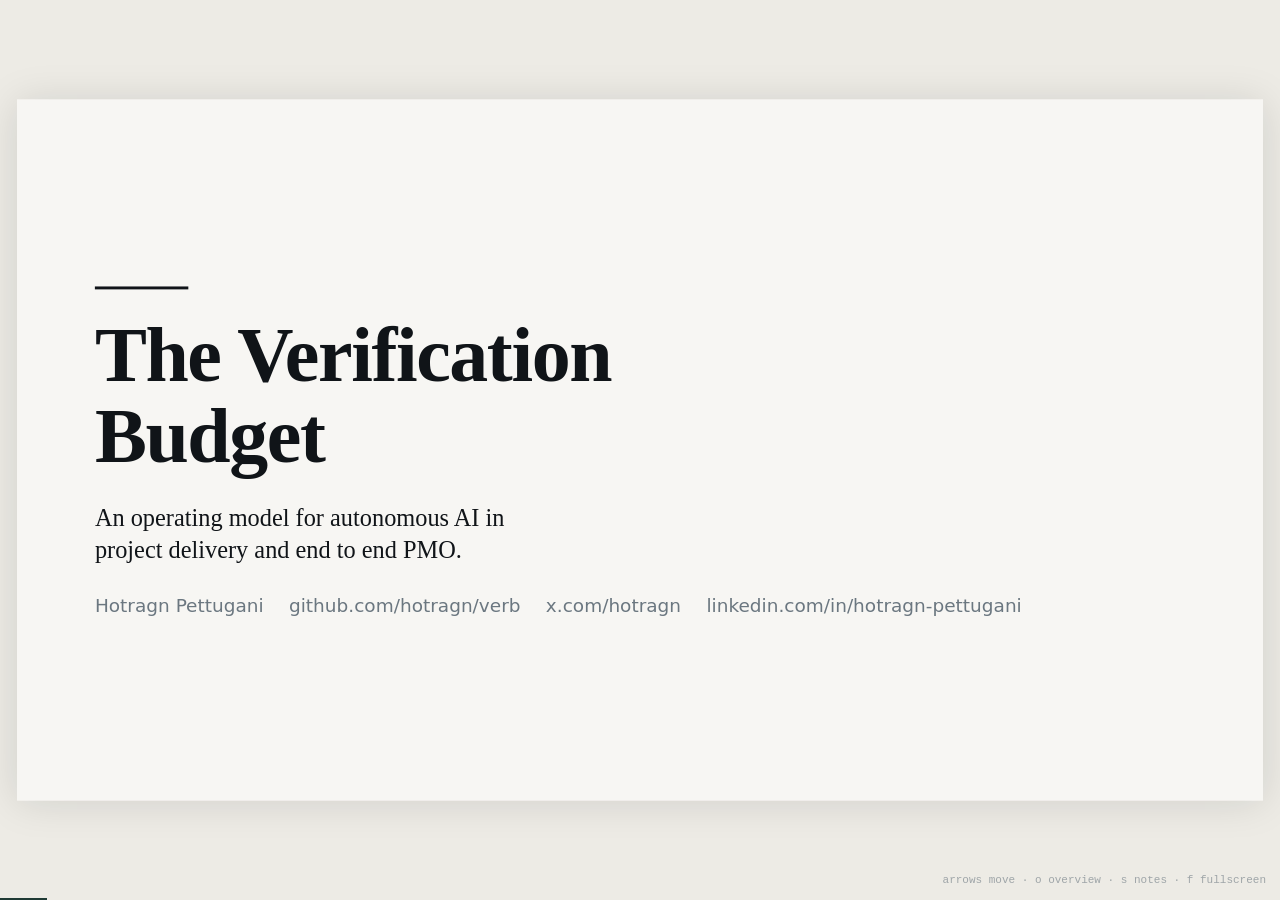
==== commit df8e76e2: "Port Part 2, the operating model, into the deck Nine slides brought across from the original 23-slid" ====
--- a/deck/index.html
+++ b/deck/index.html
@@ -52,23 +52,23 @@
 }
 
 .slide{
-  position:absolute; inset:0; padding:64px 88px 56px;
+  position:absolute; inset:0; padding:46px 80px 40px;
   display:none; flex-direction:column;
 }
 .slide.active{display:flex}
 .slide .content{flex:1; min-height:0; display:flex; flex-direction:column;
-  justify-content:center; gap:20px}
+  justify-content:center; gap:16px}
 
 /* Type ------------------------------------------------------------------- */
 h1{font-size:62px; line-height:1.04; letter-spacing:-.018em; font-weight:600}
-h2{font-size:41px; line-height:1.12; letter-spacing:-.012em; font-weight:600;
-   max-width:22ch}
-h3{font-size:24px; line-height:1.2; font-weight:600; color:var(--slate)}
+h2{font-size:36px; line-height:1.10; letter-spacing:-.012em; font-weight:600;
+   max-width:24ch}
+h3{font-size:21px; line-height:1.2; font-weight:600; color:var(--slate)}
 h4{font-family:var(--mono); font-size:13px; font-weight:600; letter-spacing:.09em;
    text-transform:uppercase; color:var(--mist)}
-p{font-size:23px; line-height:1.45; max-width:44ch; color:var(--slate)}
-p.lead{font-size:29px; line-height:1.34; color:var(--ink); max-width:34ch}
-p.small{font-size:18px; max-width:60ch}
+p{font-size:20px; line-height:1.42; max-width:48ch; color:var(--slate)}
+p.lead{font-size:25px; line-height:1.32; color:var(--ink); max-width:38ch}
+p.small{font-size:16px; max-width:66ch; line-height:1.44}
 strong{font-weight:650; color:var(--ink)}
 em{font-style:italic}
 code{font-family:var(--mono); font-size:.88em; background:var(--shell);
@@ -76,32 +76,32 @@
 a{color:var(--brand); text-decoration:none; border-bottom:1px solid var(--line)}
 
 ul,ol{margin-left:0; list-style:none; max-width:46ch}
-ul li,ol li{font-size:22px; line-height:1.4; color:var(--slate);
-  padding:9px 0 9px 26px; position:relative; border-bottom:1px solid var(--line)}
+ul li,ol li{font-size:19px; line-height:1.38; color:var(--slate);
+  padding:7px 0 7px 24px; position:relative; border-bottom:1px solid var(--line)}
 ul li:last-child,ol li:last-child{border-bottom:none}
-ul li:before{content:""; position:absolute; left:0; top:19px;
+ul li:before{content:""; position:absolute; left:0; top:16px;
   width:9px; height:1px; background:var(--mist)}
 ol{counter-reset:n}
 ol li{counter-increment:n}
-ol li:before{content:counter(n); position:absolute; left:0; top:9px;
+ol li:before{content:counter(n); position:absolute; left:0; top:7px;
   font-family:var(--mono); font-size:14px; color:var(--mist)}
 
-blockquote{font-size:31px; line-height:1.32; color:var(--ink); max-width:32ch;
+blockquote{font-size:26px; line-height:1.30; color:var(--ink); max-width:34ch;
   border-left:3px solid var(--bright); padding-left:24px; font-style:italic}
 
-pre{font-family:var(--mono); font-size:19px; line-height:1.55; color:var(--ink);
+pre{font-family:var(--mono); font-size:17px; line-height:1.5; color:var(--ink);
   background:transparent; white-space:pre; overflow:visible}
-pre.lang-formula{font-size:30px; line-height:1.5}
-pre.lang-small{font-size:15px; line-height:1.5}
+pre.lang-formula{font-size:27px; line-height:1.45}
+pre.lang-small{font-size:13.5px; line-height:1.48}
 
 hr{border:none; border-top:1px solid var(--line); margin:6px 0}
 
 /* Tables: hairlines only, numbers in mono and right-aligned. Tufte's rule. */
-table{border-collapse:collapse; font-family:var(--sans); font-size:17px; width:100%}
+table{border-collapse:collapse; font-family:var(--sans); font-size:15.5px; width:100%}
 th{font-family:var(--mono); font-size:11px; letter-spacing:.08em; text-transform:uppercase;
   color:var(--mist); font-weight:600; text-align:left; padding:6px 16px 6px 0;
   border-bottom:1px solid var(--ink)}
-td{padding:8px 16px 8px 0; border-bottom:1px solid var(--line); color:var(--slate);
+td{padding:6px 14px 6px 0; border-bottom:1px solid var(--line); color:var(--slate);
   vertical-align:top}
 td.num{font-family:var(--mono); text-align:right; padding-right:24px; white-space:nowrap;
   color:var(--ink)}
@@ -109,7 +109,7 @@
 tr:last-child td{border-bottom:none}
 
 /* Margin note, the second voice. */
-.margin{position:absolute; right:88px; top:120px; width:210px;
+.margin{position:absolute; right:80px; top:104px; width:200px;
   font-family:var(--sans); font-size:14px; line-height:1.45; color:var(--mist);
   border-top:1px solid var(--line); padding-top:10px}
 .margin b{color:var(--slate); font-weight:600}
@@ -131,17 +131,17 @@
 .stat{border-top:1px solid var(--ink); padding-top:12px}
 .stat .k{font-family:var(--mono); font-size:11px; letter-spacing:.08em;
   text-transform:uppercase; color:var(--mist)}
-.stat .v{font-family:var(--mono); font-size:36px; line-height:1.1; margin-top:4px}
+.stat .v{font-family:var(--mono); font-size:32px; line-height:1.1; margin-top:4px}
 .stat .n{font-family:var(--sans); font-size:15px; color:var(--mist); margin-top:6px;
   line-height:1.4}
 
 /* Eyebrow and footer ------------------------------------------------------ */
 .eyebrow{font-family:var(--mono); font-size:12px; letter-spacing:.11em;
-  text-transform:uppercase; color:var(--mist); padding-bottom:14px;
-  border-bottom:1px solid var(--line); margin-bottom:26px}
+  text-transform:uppercase; color:var(--mist); padding-bottom:10px;
+  border-bottom:1px solid var(--line); margin-bottom:16px}
 .slide-foot{display:flex; justify-content:space-between; align-items:center;
   font-family:var(--mono); font-size:11px; color:var(--mist);
-  border-top:1px solid var(--line); padding-top:12px; margin-top:20px}
+  border-top:1px solid var(--line); padding-top:9px; margin-top:14px}
 .foot-links a{color:var(--mist); border:none; margin-right:22px}
 .foot-links a:hover{color:var(--brand)}
 .pageno .of{opacity:.55}
@@ -168,9 +168,37 @@
   line-height:1.45}
 .qr .cap b{color:var(--paper); display:block; font-size:13px}
 
+/* Density step, for slides that carry more than the default scale allows.
+   Set `dense: true` in a slide's front matter. */
+.slide.dense p{font-size:18px}
+.slide.dense p.lead{font-size:22px}
+.slide.dense p.small{font-size:15px}
+.slide.dense ul li,.slide.dense ol li{font-size:17px; padding:5px 0 5px 22px}
+.slide.dense ul li:before{top:14px}
+.slide.dense ol li:before{top:5px}
+.slide.dense h2{font-size:32px}
+.slide.dense h4{font-size:12px}
+.slide.dense pre.lang-formula{font-size:24px}
+.slide.dense .quad{min-height:200px}
+.slide.dense .quad .qd{font-size:14px}
+.slide.dense .content{gap:12px}
+
+/* Part dividers ----------------------------------------------------------- */
+.layout-part{background:var(--ink); color:var(--paper)}
+.layout-part .content{justify-content:center; gap:22px}
+.layout-part h1{color:var(--paper); font-size:60px; max-width:18ch}
+.layout-part p.lead{color:#C9C6BF; max-width:38ch}
+.part-num{font-family:var(--mono); font-size:13px; letter-spacing:.16em;
+  text-transform:uppercase; color:#7FD8C2; padding-bottom:18px;
+  border-bottom:1px solid #2B3238; width:190px; margin-bottom:8px}
+
+/* Four across, for the dashboard contrast --------------------------------- */
+.cols-4{display:grid; grid-template-columns:repeat(4,1fr); gap:30px; align-items:start}
+.cols-4 .stat .v{font-size:42px}
+
 /* Quadrant figure --------------------------------------------------------- */
-.quad{display:grid; grid-template-columns:repeat(2,1fr); grid-template-rows:repeat(2,1fr);
-  border:1px solid var(--ink); width:560px; height:290px; font-family:var(--sans)}
+.quad{display:grid; grid-template-columns:repeat(2,1fr); grid-template-rows:auto auto;
+  border:1px solid var(--ink); width:600px; min-height:240px; font-family:var(--sans)}
 .quad div{padding:16px 18px; border-right:1px solid var(--line);
   border-bottom:1px solid var(--line)}
 .quad div:nth-child(2n){border-right:none}
@@ -235,7 +263,7 @@
   <span>Hotragn Pettugani</span>
   <a href="https://github.com/hotragn/verb">github.com/hotragn/verb</a>
   <a href="https://x.com/hotragn">x.com/hotragn</a>
-  <a href="https://www.linkedin.com/in/hotragn">linkedin.com/in/hotragn</a>
+  <a href="https://www.linkedin.com/in/hotragn-pettugani/">linkedin.com/in/hotragn-pettugani</a>
 </div>
 </div>
 <aside class="notes"><p>Open by putting the room at ease. Most people here are not engineers and they have sat through a lot of AI slides this year.</p>
@@ -243,7 +271,17 @@
 <p>Tell them the whole thing is free and on GitHub, so they can stop taking photographs of slides and listen instead. Point at the QR at the end.</p></aside>
 </section>
 
-<section class="slide layout-default" data-index="2" data-section="The constraint">
+<section class="slide layout-part" data-index="2" data-section="Part 1">
+<div class="content">
+<div class="part-num">Part 1</div>
+<h1>Why the constraint moved</h1>
+<p class="lead">Production stopped being scarce. Review did not.</p>
+</div>
+<aside class="notes"><p>A short breath before the argument starts.</p>
+<p>Say what the three parts are so people know where they are: why the constraint moved, what the operating model looks like once you accept it, and what to do on Monday. Then get straight into it.</p></aside>
+</section>
+
+<section class="slide layout-default" data-index="3" data-section="The constraint">
 <div class="eyebrow">The constraint</div>
 <div class="content">
 <h2>For thirty years, the scarce thing was getting the work done.</h2>
@@ -256,13 +294,13 @@
 Not a prediction. This is what teams running agents in delivery are reporting
 right now.</div>
 </div>
-<footer class="slide-foot"><span class="foot-links"><a href="https://github.com/hotragn/verb">github.com/hotragn/verb</a><a href="https://x.com/hotragn">x.com/hotragn</a><a href="https://www.linkedin.com/in/hotragn">linkedin.com/in/hotragn</a></span><span class="pageno">2<span class="of"> / 18</span></span></footer>
+<footer class="slide-foot"><span class="foot-links"><a href="https://github.com/hotragn/verb">github.com/hotragn/verb</a><a href="https://x.com/hotragn">x.com/hotragn</a><a href="https://www.linkedin.com/in/hotragn-pettugani/">linkedin.com/in/hotragn-pettugani</a></span><span class="pageno">3<span class="of"> / 27</span></span></footer>
 <aside class="notes"><p>Ask for a show of hands: who has an AI tool writing something that used to take a person an afternoon. Most hands go up. Leave the hands up for a beat.</p>
 <p>Then the turn: everyone measured the win in hours saved on production. Nobody measured what happened next.</p>
 <p>Do not rush this slide. It is the only one where the audience is entirely comfortable, and the rest of the talk depends on them agreeing with it.</p></aside>
 </section>
 
-<section class="slide layout-default" data-index="3" data-section="The constraint">
+<section class="slide layout-default" data-index="4" data-section="The constraint">
 <div class="eyebrow">The constraint</div>
 <div class="content">
 <h2>The number that did not move is review.</h2>
@@ -287,13 +325,13 @@
 <p class="lead">When production runs past review capacity, the extra work does not
 stop. It gets approved anyway.</p>
 </div>
-<footer class="slide-foot"><span class="foot-links"><a href="https://github.com/hotragn/verb">github.com/hotragn/verb</a><a href="https://x.com/hotragn">x.com/hotragn</a><a href="https://www.linkedin.com/in/hotragn">linkedin.com/in/hotragn</a></span><span class="pageno">3<span class="of"> / 18</span></span></footer>
+<footer class="slide-foot"><span class="foot-links"><a href="https://github.com/hotragn/verb">github.com/hotragn/verb</a><a href="https://x.com/hotragn">x.com/hotragn</a><a href="https://www.linkedin.com/in/hotragn-pettugani/">linkedin.com/in/hotragn-pettugani</a></span><span class="pageno">4<span class="of"> / 27</span></span></footer>
 <aside class="notes"><p>The right-hand column is the point. None of those three improved when the models improved, and two of them got worse.</p>
 <p>Worse how: the artifacts now arrive fluent. A confident, well-written, wrong document is harder to check than a rough one, because there is nothing to snag on.</p>
 <p>If the room is senior, this is where you will see the first nod of genuine recognition. Wait for it before moving on.</p></aside>
 </section>
 
-<section class="slide layout-default" data-index="4" data-section="The constraint">
+<section class="slide layout-default" data-index="5" data-section="The constraint">
 <div class="eyebrow">The constraint</div>
 <div class="content">
 <h2>Nobody decides to rubber-stamp.</h2>
@@ -307,14 +345,14 @@
 <p class="small"><strong>Silent drift.</strong> The gap between approvals recorded
 and reviews genuinely done. Silent because the system records it as success.</p>
 </div>
-<footer class="slide-foot"><span class="foot-links"><a href="https://github.com/hotragn/verb">github.com/hotragn/verb</a><a href="https://x.com/hotragn">x.com/hotragn</a><a href="https://www.linkedin.com/in/hotragn">linkedin.com/in/hotragn</a></span><span class="pageno">4<span class="of"> / 18</span></span></footer>
+<footer class="slide-foot"><span class="foot-links"><a href="https://github.com/hotragn/verb">github.com/hotragn/verb</a><a href="https://x.com/hotragn">x.com/hotragn</a><a href="https://www.linkedin.com/in/hotragn-pettugani/">linkedin.com/in/hotragn-pettugani</a></span><span class="pageno">5<span class="of"> / 27</span></span></footer>
 <aside class="notes"><p>Slow right down here. This is the emotional centre of the talk and it needs space.</p>
 <p>Say plainly that this is not a discipline problem and you are not blaming reviewers. The reviewer is behaving rationally under a constraint somebody else handed them. If you get this wrong the room gets defensive and you lose them.</p>
 <p>The line to land: rubber-stamping is not a behaviour, it is what running out of review capacity looks like from the inside. Then pause and let it sit.</p>
 <p>If you want a story here, use one from your own experience rather than a hypothetical. It has to be real to work.</p></aside>
 </section>
 
-<section class="slide layout-default" data-index="5" data-section="The verification budget">
+<section class="slide layout-default" data-index="6" data-section="The verification budget">
 <div class="eyebrow">The verification budget</div>
 <div class="content">
 <h2>So put a number on it.</h2>
@@ -338,14 +376,14 @@
 <p class="small"><strong>VB</strong> is how many decisions of one kind you can
 genuinely review per week. Compare it against how many you are producing.</p>
 </div>
-<footer class="slide-foot"><span class="foot-links"><a href="https://github.com/hotragn/verb">github.com/hotragn/verb</a><a href="https://x.com/hotragn">x.com/hotragn</a><a href="https://www.linkedin.com/in/hotragn">linkedin.com/in/hotragn</a></span><span class="pageno">5<span class="of"> / 18</span></span></footer>
+<footer class="slide-foot"><span class="foot-links"><a href="https://github.com/hotragn/verb">github.com/hotragn/verb</a><a href="https://x.com/hotragn">x.com/hotragn</a><a href="https://www.linkedin.com/in/hotragn-pettugani/">linkedin.com/in/hotragn-pettugani</a></span><span class="pageno">6<span class="of"> / 27</span></span></footer>
 <aside class="notes"><p>Four inputs, and you can get three of them from a spreadsheet this afternoon.</p>
 <p>Be honest about R: it is not everyone with the approve button, it is the people whose sign-off you would defend afterwards. That distinction usually cuts the number by half and it is the first uncomfortable moment.</p>
 <p>The fourth input, c, is the one nobody has. Flag it now and come back to it, because it is the whole talk in one letter.</p>
 <p>Do not derive anything. It is a division. If somebody wants the derivation they can read the repo.</p></aside>
 </section>
 
-<section class="slide layout-default" data-index="6" data-section="The verification budget">
+<section class="slide layout-default" data-index="7" data-section="The verification budget">
 <div class="eyebrow">The verification budget</div>
 <div class="content">
 <h2>Six people. Twenty-one decisions.</h2>
@@ -362,14 +400,14 @@
 review hours each, of which 55 percent survives the calendar, and an honest check
 takes an hour and a quarter.</p>
 </div>
-<footer class="slide-foot"><span class="foot-links"><a href="https://github.com/hotragn/verb">github.com/hotragn/verb</a><a href="https://x.com/hotragn">x.com/hotragn</a><a href="https://www.linkedin.com/in/hotragn">linkedin.com/in/hotragn</a></span><span class="pageno">6<span class="of"> / 18</span></span></footer>
+<footer class="slide-foot"><span class="foot-links"><a href="https://github.com/hotragn/verb">github.com/hotragn/verb</a><a href="https://x.com/hotragn">x.com/hotragn</a><a href="https://www.linkedin.com/in/hotragn-pettugani/">linkedin.com/in/hotragn-pettugani</a></span><span class="pageno">7<span class="of"> / 27</span></span></footer>
 <aside class="notes"><p>Walk the arithmetic out loud once, slowly. Six times eight is forty-eight, times 0.55 is twenty-six hours, divided by an hour and a quarter is twenty-one.</p>
 <p>Then the number that matters: forty-nine. Say it as a sentence, not a figure. Forty-nine times a week, somebody signs their name to a decision they did not have the capacity to check.</p>
 <p>Nobody in that team is doing anything wrong. That is worth repeating.</p>
 <p>If asked whether these numbers are real: no, they are illustrative and the repo says so on the same page it prints them. Do not oversell.</p></aside>
 </section>
 
-<section class="slide layout-default" data-index="7" data-section="The four decision classes">
+<section class="slide layout-default" data-index="8" data-section="The four decision classes">
 <div class="eyebrow">The four decision classes</div>
 <div class="content">
 <h2>Sort work by how expensive it is to check.</h2>
@@ -385,13 +423,13 @@
 This tells you <em>what checking costs</em>. You need both, and most governance
 frameworks only have the first.</p>
 </div>
-<footer class="slide-foot"><span class="foot-links"><a href="https://github.com/hotragn/verb">github.com/hotragn/verb</a><a href="https://x.com/hotragn">x.com/hotragn</a><a href="https://www.linkedin.com/in/hotragn">linkedin.com/in/hotragn</a></span><span class="pageno">7<span class="of"> / 18</span></span></footer>
+<footer class="slide-foot"><span class="foot-links"><a href="https://github.com/hotragn/verb">github.com/hotragn/verb</a><a href="https://x.com/hotragn">x.com/hotragn</a><a href="https://www.linkedin.com/in/hotragn-pettugani/">linkedin.com/in/hotragn-pettugani</a></span><span class="pageno">8<span class="of"> / 27</span></span></footer>
 <aside class="notes"><p>This is the move people push back on, so say the distinction twice.</p>
 <p>A worked pair, said out loud: reconciling a forty million pound budget rollup is high risk and takes a machine nine seconds. Deciding whether to renegotiate a minor dependency with a partner team is low risk and needs somebody who remembers what happened in March. Risk and cost of checking are different axes.</p>
 <p>Class D is where you will get a question. Answer it briefly here and properly on the maturity slide: a Class D decision has no finite cost of checking, so there is no amount of it you can afford. That is arithmetic, not caution.</p></aside>
 </section>
 
-<section class="slide layout-default" data-index="8" data-section="The deployment inversion">
+<section class="slide layout-default dense" data-index="9" data-section="The deployment inversion">
 <div class="eyebrow">The deployment inversion</div>
 <div class="content">
 <h2>Deploy where checking is cheap, not where the task is easy.</h2>
@@ -411,13 +449,221 @@
 <div class="margin"><b>Horizontal</b><br>cost of checking, cheap on the left.<br><br>
 <b>Vertical</b><br>how good the model is, better at the top.</div>
 </div>
-<footer class="slide-foot"><span class="foot-links"><a href="https://github.com/hotragn/verb">github.com/hotragn/verb</a><a href="https://x.com/hotragn">x.com/hotragn</a><a href="https://www.linkedin.com/in/hotragn">linkedin.com/in/hotragn</a></span><span class="pageno">8<span class="of"> / 18</span></span></footer>
+<footer class="slide-foot"><span class="foot-links"><a href="https://github.com/hotragn/verb">github.com/hotragn/verb</a><a href="https://x.com/hotragn">x.com/hotragn</a><a href="https://www.linkedin.com/in/hotragn-pettugani/">linkedin.com/in/hotragn-pettugani</a></span><span class="pageno">9<span class="of"> / 27</span></span></footer>
 <aside class="notes"><p>Point at the top right and name three things that live there. Portfolio prioritisation. Vendor dispute strategy. Strategic dependency renegotiation.</p>
 <p>Say the awkward part: the model is genuinely good at all three. That is not the problem. The problem is that your review capacity for them is a couple of dozen a week, so the deployment is capped at a couple of dozen a week no matter how good the model gets.</p>
 <p>You do not fix the top right by deploying harder. You fix it by moving work to the left, which means making the decision cheaper to check. That is engineering work, not a renaming exercise.</p></aside>
 </section>
 
-<section class="slide layout-default" data-index="9" data-section="Agentic verification">
+<section class="slide layout-part" data-index="10" data-section="Part 2">
+<div class="content">
+<div class="part-num">Part 2</div>
+<h1>The operating model</h1>
+<p class="lead">Processes, roles, governance, technology and metrics, redesigned
+around one constraint.</p>
+</div>
+<aside class="notes"><p>This is the half of the talk people came for, so mark the transition clearly.</p>
+<p>Part 1 was an argument. Part 2 is a design. If they only remember one thing from here it should be that the five layers are not a maturity model to buy, they are five questions that each have one right answer once you accept the constraint.</p>
+<p>Say the running time. There are five layers and you have about twelve minutes, so nobody should settle in.</p></aside>
+</section>
+
+<section class="slide layout-default" data-index="11" data-section="Part 2, overview">
+<div class="eyebrow">Part 2, overview</div>
+<div class="content">
+<h2>Five layers. Each answers a different question.</h2>
+<table>
+<thead><tr><th></th><th>layer</th><th>the question it answers</th><th>the design rule</th></tr></thead>
+<tbody>
+<tr><td class="num">1</td><td>Processes</td><td>Which decisions go autonomous, and in what order?</td><td>Sort by verification cost, not difficulty</td></tr>
+<tr><td class="num">2</td><td>Roles</td><td>Who owns an agent, and who owns checking it?</td><td>An agent role contract, four mandatory fields</td></tr>
+<tr><td class="num">3</td><td>Governance</td><td>Where does authority stop and escalation start?</td><td>Decision rights tied to blast radius</td></tr>
+<tr><td class="num">4</td><td>Technology</td><td>What must the system emit to make checking cheap?</td><td>The evidence plane</td></tr>
+<tr><td class="num">5</td><td>Metrics</td><td>How do we know supervision is still real?</td><td>Six measures, one of them uncomfortable</td></tr>
+</tbody></table>
+<p class="small">Nothing here is a new department. Four of the five are things
+you already have, redesigned around a constraint you did not previously have a
+number for.</p>
+</div>
+<footer class="slide-foot"><span class="foot-links"><a href="https://github.com/hotragn/verb">github.com/hotragn/verb</a><a href="https://x.com/hotragn">x.com/hotragn</a><a href="https://www.linkedin.com/in/hotragn-pettugani/">linkedin.com/in/hotragn-pettugani</a></span><span class="pageno">11<span class="of"> / 27</span></span></footer>
+<aside class="notes"><p>Do not read the table. Give them the shape and move.</p>
+<p>The line worth saying: every one of these layers already exists in your organisation. You have processes, roles, governance, technology and metrics today. None of them were designed around review capacity, because until about two years ago review capacity was not the binding constraint.</p>
+<p>Flag layer three as the one that will be new to most of the room, and layer five as the one that will be uncomfortable.</p></aside>
+</section>
+
+<section class="slide layout-default dense" data-index="12" data-section="Layer 1, processes">
+<div class="eyebrow">Layer 1, processes</div>
+<div class="content">
+<h2>The deployment order most PMOs use is backwards.</h2>
+<div class="quad">
+  <div class="go"><div class="qt">go first</div>
+    <div class="qd">Easy to build, cheap to check. Start here today. Less
+    glamorous than the box to its right, and the only box that scales.</div></div>
+  <div class="hot"><div class="qt">hold</div>
+    <div class="qd">Easy to build, expensive to check. This is the trap, and it
+    is where every impressive demo lives.</div></div>
+  <div><div class="qt">go second</div>
+    <div class="qd">Hard to build but cheap to check. Worth the engineering.</div></div>
+  <div><div class="qt">never yet</div>
+    <div class="qd">Hard and expensive to check. Keep it human for now.</div></div>
+</div>
+<div class="margin"><b>Horizontal</b><br>task difficulty for the model, easier on
+the left.<br><br><b>Vertical</b><br>verification cost, cheaper at the top.</div>
+<hr>
+<div class="cols">
+<div><h4>What most teams do</h4>
+<p class="small">Deploy along the difficulty axis. Easiest first, hardest last.
+It feels rational and it is how every roadmap gets drawn.</p></div>
+<div><h4>What actually governs you</h4>
+<p class="small">Deploy along the verification axis. You can only run as much
+autonomy as you can check, so cheap-to-check work is the only work that
+scales.</p></div>
+</div>
+</div>
+<footer class="slide-foot"><span class="foot-links"><a href="https://github.com/hotragn/verb">github.com/hotragn/verb</a><a href="https://x.com/hotragn">x.com/hotragn</a><a href="https://www.linkedin.com/in/hotragn-pettugani/">linkedin.com/in/hotragn-pettugani</a></span><span class="pageno">12<span class="of"> / 27</span></span></footer>
+<aside class="notes"><p>This is the same idea as the quadrant in Part 1, turned into a sequencing rule rather than a warning. If you are short on time, say that and move faster here.</p>
+<p>The sentence that makes it concrete, and it is worth memorising:</p>
+<p>Risk analysis is the easier AI problem. It should go live later than status reporting.</p>
+<p>That inverts what everybody in the room has on their roadmap, and it inverts it for a reason they can check. Status reporting is checkable against the source systems in minutes. A risk analysis needs somebody who knows the programme.</p>
+<p>Expect pushback on the grounds that risk analysis is more valuable. Agree. Value is not the axis. Value tells you what you want; verification cost tells you what you can run.</p></aside>
+</section>
+
+<section class="slide layout-default" data-index="13" data-section="The agent role contract">
+<div class="eyebrow">The agent role contract</div>
+<div class="content">
+<h2>Every agent gets four fields. Not nine.</h2>
+<div class="cols">
+<div>
+<ul>
+<li><strong>Scope.</strong> Which decisions it may make, named one by one. Anything
+unnamed is out, and running into one is a stop.</li>
+<li><strong>Evidence.</strong> What it must show for every decision. If it cannot
+produce the evidence, it does not make the decision.</li>
+</ul>
+</div>
+<div>
+<ul>
+<li><strong>Escalation.</strong> The named conditions where it stops, and the named
+human it stops to.</li>
+<li><strong>Revocation.</strong> How you turn it off, who can, how fast, and what
+happens to work in flight.</li>
+</ul>
+</div>
+</div>
+<p class="small">Four is the number somebody can hold in their head at six on a
+Friday when the thing is misbehaving and a call has to be made. That is the only
+moment the contract has to work.</p>
+</div>
+<footer class="slide-foot"><span class="foot-links"><a href="https://github.com/hotragn/verb">github.com/hotragn/verb</a><a href="https://x.com/hotragn">x.com/hotragn</a><a href="https://www.linkedin.com/in/hotragn-pettugani/">linkedin.com/in/hotragn-pettugani</a></span><span class="pageno">13<span class="of"> / 27</span></span></footer>
+<aside class="notes"><p>Say why the number is four rather than a longer, safer-looking list. A contract gets read twice: once at approval when everyone is calm, and once during an incident. Only the second reading matters, and a fifteen-field contract fails it.</p>
+<p>Revocation is the one people leave out, and the one to press on. Ask the room: who here could turn off their AI tooling this afternoon without a meeting. It usually goes quiet.</p>
+<p>If somebody says four is too few, the answer is that rate limits go in scope, retention goes in evidence, on-call goes in escalation, and the kill switch goes in revocation. Nothing genuine has needed a fifth.</p></aside>
+</section>
+
+<section class="slide layout-default" data-index="14" data-section="Layer 2, roles">
+<div class="eyebrow">Layer 2, roles</div>
+<div class="content">
+<h2>What happens to the people.</h2>
+<table>
+<thead><tr><th>role</th><th>before</th><th>after</th></tr></thead>
+<tbody>
+<tr><td>Project manager</td><td>Coordinator and chaser</td><td>Verifier and exception handler</td></tr>
+<tr><td>PMO analyst</td><td>Report producer</td><td>Owner of the evidence plane</td></tr>
+<tr><td>PMO lead</td><td>Process owner</td><td>Owner of decision rights</td></tr>
+<tr><td><strong>Agent steward</strong></td><td><em>does not exist</em></td><td>Owns agent contracts, tracks reversals, retires agents</td></tr>
+<tr><td><strong>Verification lead</strong></td><td><em>does not exist</em></td><td>Owns the budget, allocates review capacity</td></tr>
+</tbody></table>
+<p class="small">Two new roles. Neither is a data scientist. Both are
+accountability roles, which is exactly why they get skipped.</p>
+</div>
+<footer class="slide-foot"><span class="foot-links"><a href="https://github.com/hotragn/verb">github.com/hotragn/verb</a><a href="https://x.com/hotragn">x.com/hotragn</a><a href="https://www.linkedin.com/in/hotragn-pettugani/">linkedin.com/in/hotragn-pettugani</a></span><span class="pageno">14<span class="of"> / 27</span></span></footer>
+<aside class="notes"><p>This is the slide people photograph, so leave it up a beat longer than feels comfortable.</p>
+<p>The three existing roles do not disappear, they invert. The project manager stops chasing and starts checking. That is a real change to somebody's job and worth saying plainly rather than dressing up.</p>
+<p>The two new roles are the point. Say why they get skipped: they are not technical, so no budget line obviously owns them, and they are accountability rather than delivery, so nobody volunteers.</p>
+<p>If asked whether these are full-time: at forty projects, the verification lead is a day a week and the agent steward is two. They are not headcount, they are named responsibility. But they have to be named, because a budget nobody owns is a budget nobody defends.</p></aside>
+</section>
+
+<section class="slide layout-default" data-index="15" data-section="Layer 3, governance">
+<div class="eyebrow">Layer 3, governance</div>
+<div class="content">
+<h2>Authority is set by blast radius, not by confidence.</h2>
+<table>
+<thead><tr><th>authority level</th><th>the test that puts you here</th><th>examples</th></tr></thead>
+<tbody>
+<tr><td>Agent acts, logs only</td><td>Reversible within a day, nobody outside affected</td><td>Reassign a task, update a date, flag a duplicate</td></tr>
+<tr><td>Agent acts, human notified</td><td>Reversible within a week, internal only</td><td>Reallocate slack, reorder a backlog, redraft a summary</td></tr>
+<tr><td>Agent proposes, one human approves</td><td>Reversible with effort, or affects one team's plan</td><td>Move a milestone, change a resource split</td></tr>
+<tr><td>Agent proposes, a committee approves</td><td>Hard to reverse, or touches cost, contract or compliance</td><td>Budget reallocation, vendor change, scope reduction</td></tr>
+<tr><td>Human decides, agent supports only</td><td>Irreversible, or legally accountable</td><td>Contract signature, termination, regulatory submission</td></tr>
+</tbody></table>
+<p class="small"><strong>Notice what is absent.</strong> Model confidence appears
+nowhere on this table. Confident and wrong on an irreversible decision is still a
+disaster, and a confidence score is the agent marking its own work.</p>
+</div>
+<footer class="slide-foot"><span class="foot-links"><a href="https://github.com/hotragn/verb">github.com/hotragn/verb</a><a href="https://x.com/hotragn">x.com/hotragn</a><a href="https://www.linkedin.com/in/hotragn-pettugani/">linkedin.com/in/hotragn-pettugani</a></span><span class="pageno">15<span class="of"> / 27</span></span></footer>
+<aside class="notes"><p>The ladder is easy to follow, so spend your time on the last line instead.</p>
+<p>Almost every governance framework people have seen gates on confidence: high confidence gets more autonomy. Say why that is backwards. Confidence is the agent's opinion of itself, and it is exactly as trustworthy as the thing you were trying to check. Blast radius is a property of the decision, and it is knowable before the agent runs.</p>
+<p>If somebody asks how this relates to the four classes: classes tell you what checking costs, blast radius tells you what happens if you get it wrong. Class sizes the budget, blast radius sets the authority. You need both, and they are not the same axis.</p>
+<p>The practical version: you can build this table in an afternoon with your existing delegated authority matrix. Most organisations already have one for spend. This is the same idea pointed at reversibility.</p></aside>
+</section>
+
+<section class="slide layout-default" data-index="16" data-section="The evidence plane">
+<div class="eyebrow">The evidence plane</div>
+<div class="content">
+<h2>Six things every decision has to carry.</h2>
+<div class="cols">
+<div>
+<ol>
+<li><strong>What was decided.</strong> One sentence, naming the thing.</li>
+<li><strong>What it rested on.</strong> The actual sources, not a summary.</li>
+<li><strong>What was rejected, and why.</strong></li>
+</ol>
+</div>
+<div>
+<ol start="4">
+<li><strong>How confident, and how it would be wrong.</strong> Named, not hedged.</li>
+<li><strong>How to undo it,</strong> what that costs, and how long it stays cheap.</li>
+<li><strong>Who is accountable.</strong> A person, not a team.</li>
+</ol>
+</div>
+</div>
+<blockquote>A decision missing any of the six is not a decision. It is an output.
+Outputs do not get actioned.</blockquote>
+<div class="margin"><b>Why this list</b><br>
+Every field exists to make the next review faster. Field two alone is most of the
+saving, because it is the reviewer not re-gathering what the agent already had.</div>
+</div>
+<footer class="slide-foot"><span class="foot-links"><a href="https://github.com/hotragn/verb">github.com/hotragn/verb</a><a href="https://x.com/hotragn">x.com/hotragn</a><a href="https://www.linkedin.com/in/hotragn-pettugani/">linkedin.com/in/hotragn-pettugani</a></span><span class="pageno">16<span class="of"> / 27</span></span></footer>
+<aside class="notes"><p>The point people miss: this is not an audit trail. An audit trail is built for reconstructing the past months later. This is built for making the next review fast this afternoon. Those two goals produce different documents and only one of them changes the budget.</p>
+<p>The evidence for field two: ask any reviewer where the time goes on a hard review. It is not the judgement, it is re-finding the inputs. Typically half.</p>
+<p>Field three has a subtle mechanism worth explaining if you have time. Without it, the reviewer's question is "is this right", which is unbounded. With it, the question becomes "is one of these rejection reasons wrong", which is a list you can get to the end of.</p></aside>
+</section>
+
+<section class="slide layout-default" data-index="17" data-section="Layer 4, technology">
+<div class="eyebrow">Layer 4, technology</div>
+<div class="content">
+<h2>Reference shape, end to end.</h2>
+<pre class="lang-small"><code>   SOURCES              AGENTS                EVIDENCE PLANE          VERIFICATION
+   ------------         ------------------    -------------------     ------------------
+   Work tracker    --&gt;  Class A checkers  --&gt; Decision artifacts  --&gt;  Rule engine (auto)
+   Code and CI     --&gt;  Summarisers       --&gt; Source links        --&gt;  Sampling queue
+   Finance ledger  --&gt;  Analysts          --&gt; Counter-case        --&gt;  Expert review queue
+   Comms and docs       (propose only)    --&gt; Reversal path       --&gt;  Committee record
+                        Escalation router
+        ^                                                                     |
+        |                                                                     |
+        +---------------------  write path, only after  ----------------------+
+                                verification clears</code></pre>
+<p class="lead">Nothing writes back to the source systems until it has cleared
+verification. The write path is the governance boundary.</p>
+</div>
+<footer class="slide-foot"><span class="foot-links"><a href="https://github.com/hotragn/verb">github.com/hotragn/verb</a><a href="https://x.com/hotragn">x.com/hotragn</a><a href="https://www.linkedin.com/in/hotragn-pettugani/">linkedin.com/in/hotragn-pettugani</a></span><span class="pageno">17<span class="of"> / 27</span></span></footer>
+<aside class="notes"><p>Trace the arrows left to right with your hand once, then stop and talk about the line at the bottom, because that is the whole slide.</p>
+<p>Most teams put the governance boundary at the model: what may the agent see, what may it be asked. That is the wrong boundary, because reading is not where the risk is. The boundary belongs on the write path. An agent that reads everything and writes nothing until a check clears is a safe agent, whatever else it is doing.</p>
+<p>This also gives you a cheap architectural test that anybody can apply. Ask of any proposed integration: can this agent write to a source system without a verification step in between? If yes, the boundary is in the wrong place, and no amount of prompt engineering fixes that.</p>
+<p>Note the analysts are marked propose only. That is Class C from Part 1 showing up in the architecture rather than in a policy document.</p></aside>
+</section>
+
+<section class="slide layout-default dense" data-index="18" data-section="Agentic verification">
 <div class="eyebrow">Agentic verification</div>
 <div class="content">
 <h2>Agents can supply review capacity, not just consume it.</h2>
@@ -434,77 +680,13 @@
 <li><strong>Bank the bottom of the confidence range, never the headline.</strong></li>
 </ol>
 </div>
-<footer class="slide-foot"><span class="foot-links"><a href="https://github.com/hotragn/verb">github.com/hotragn/verb</a><a href="https://x.com/hotragn">x.com/hotragn</a><a href="https://www.linkedin.com/in/hotragn">linkedin.com/in/hotragn</a></span><span class="pageno">9<span class="of"> / 18</span></span></footer>
+<footer class="slide-foot"><span class="foot-links"><a href="https://github.com/hotragn/verb">github.com/hotragn/verb</a><a href="https://x.com/hotragn">x.com/hotragn</a><a href="https://www.linkedin.com/in/hotragn-pettugani/">linkedin.com/in/hotragn-pettugani</a></span><span class="pageno">18<span class="of"> / 27</span></span></footer>
 <aside class="notes"><p>This is the part that is genuinely new, so give it room. It is also the part that is easiest to sell badly, so lead with the rules rather than the upside.</p>
 <p>Rule two is the one to press on. An agent checking an agent is a lovely diagram and a risk transfer unless somebody has measured its miss rate against decisions known to be bad. Until then it is an opinion with a confident tone.</p>
 <p>There is a sting worth mentioning if the room is technical: the verifier closes the easy ones first, so the queue that reaches the human gets harder, so c goes up as k goes up. Re-measure after every change. The repo says the framework has no clean correction for this, which is the honest position.</p></aside>
 </section>
 
-<section class="slide layout-default" data-index="10" data-section="The agent role contract">
-<div class="eyebrow">The agent role contract</div>
-<div class="content">
-<h2>Every agent gets four fields. Not nine.</h2>
-<div class="cols">
-<div>
-<ul>
-<li><strong>Scope.</strong> Which decisions it may make, named one by one. Anything
-unnamed is out, and running into one is a stop.</li>
-<li><strong>Evidence.</strong> What it must show for every decision. If it cannot
-produce the evidence, it does not make the decision.</li>
-</ul>
-</div>
-<div>
-<ul>
-<li><strong>Escalation.</strong> The named conditions where it stops, and the named
-human it stops to.</li>
-<li><strong>Revocation.</strong> How you turn it off, who can, how fast, and what
-happens to work in flight.</li>
-</ul>
-</div>
-</div>
-<p class="small">Four is the number somebody can hold in their head at six on a
-Friday when the thing is misbehaving and a call has to be made. That is the only
-moment the contract has to work.</p>
-</div>
-<footer class="slide-foot"><span class="foot-links"><a href="https://github.com/hotragn/verb">github.com/hotragn/verb</a><a href="https://x.com/hotragn">x.com/hotragn</a><a href="https://www.linkedin.com/in/hotragn">linkedin.com/in/hotragn</a></span><span class="pageno">10<span class="of"> / 18</span></span></footer>
-<aside class="notes"><p>Say why the number is four rather than a longer, safer-looking list. A contract gets read twice: once at approval when everyone is calm, and once during an incident. Only the second reading matters, and a fifteen-field contract fails it.</p>
-<p>Revocation is the one people leave out, and the one to press on. Ask the room: who here could turn off their AI tooling this afternoon without a meeting. It usually goes quiet.</p>
-<p>If somebody says four is too few, the answer is that rate limits go in scope, retention goes in evidence, on-call goes in escalation, and the kill switch goes in revocation. Nothing genuine has needed a fifth.</p></aside>
-</section>
-
-<section class="slide layout-default" data-index="11" data-section="The evidence plane">
-<div class="eyebrow">The evidence plane</div>
-<div class="content">
-<h2>Six things every decision has to carry.</h2>
-<div class="cols">
-<div>
-<ol>
-<li><strong>What was decided.</strong> One sentence, naming the thing.</li>
-<li><strong>What it rested on.</strong> The actual sources, not a summary.</li>
-<li><strong>What was rejected, and why.</strong></li>
-</ol>
-</div>
-<div>
-<ol start="4">
-<li><strong>How confident, and how it would be wrong.</strong> Named, not hedged.</li>
-<li><strong>How to undo it,</strong> what that costs, and how long it stays cheap.</li>
-<li><strong>Who is accountable.</strong> A person, not a team.</li>
-</ol>
-</div>
-</div>
-<blockquote>A decision missing any of the six is not a decision. It is an output.
-Outputs do not get actioned.</blockquote>
-<div class="margin"><b>Why this list</b><br>
-Every field exists to make the next review faster. Field two alone is most of the
-saving, because it is the reviewer not re-gathering what the agent already had.</div>
-</div>
-<footer class="slide-foot"><span class="foot-links"><a href="https://github.com/hotragn/verb">github.com/hotragn/verb</a><a href="https://x.com/hotragn">x.com/hotragn</a><a href="https://www.linkedin.com/in/hotragn">linkedin.com/in/hotragn</a></span><span class="pageno">11<span class="of"> / 18</span></span></footer>
-<aside class="notes"><p>The point people miss: this is not an audit trail. An audit trail is built for reconstructing the past months later. This is built for making the next review fast this afternoon. Those two goals produce different documents and only one of them changes the budget.</p>
-<p>The evidence for field two: ask any reviewer where the time goes on a hard review. It is not the judgement, it is re-finding the inputs. Typically half.</p>
-<p>Field three has a subtle mechanism worth explaining if you have time. Without it, the reviewer's question is "is this right", which is unbounded. With it, the question becomes "is one of these rejection reasons wrong", which is a list you can get to the end of.</p></aside>
-</section>
-
-<section class="slide layout-default" data-index="12" data-section="The six operating metrics">
+<section class="slide layout-default" data-index="19" data-section="The six operating metrics">
 <div class="eyebrow">The six operating metrics</div>
 <div class="content">
 <h2>Six numbers. Always per class, never averaged.</h2>
@@ -522,13 +704,13 @@
 a drowning Class C. In the worked example the portfolio number is 0.2 and looks
 excellent.</p>
 </div>
-<footer class="slide-foot"><span class="foot-links"><a href="https://github.com/hotragn/verb">github.com/hotragn/verb</a><a href="https://x.com/hotragn">x.com/hotragn</a><a href="https://www.linkedin.com/in/hotragn">linkedin.com/in/hotragn</a></span><span class="pageno">12<span class="of"> / 18</span></span></footer>
+<footer class="slide-foot"><span class="foot-links"><a href="https://github.com/hotragn/verb">github.com/hotragn/verb</a><a href="https://x.com/hotragn">x.com/hotragn</a><a href="https://www.linkedin.com/in/hotragn-pettugani/">linkedin.com/in/hotragn-pettugani</a></span><span class="pageno">19<span class="of"> / 27</span></span></footer>
 <aside class="notes"><p>Do not read the table. Point at row three and say that is the one that matters, and the next slide is entirely about it.</p>
 <p>The averaging warning is worth ten seconds because it is the mistake everyone makes on their first dashboard. One healthy class covers a failing one and the board sees a green light.</p>
 <p>If somebody asks why only six: because a PMO director has to be able to hold them, and because every one of them changes a decision. A metric that does not change a decision is a chart.</p></aside>
 </section>
 
-<section class="slide layout-default" data-index="13" data-section="The six operating metrics">
+<section class="slide layout-default" data-index="20" data-section="The six operating metrics">
 <div class="eyebrow">The six operating metrics</div>
 <div class="content">
 <h2>How to measure the thing nobody measures.</h2>
@@ -556,13 +738,52 @@
 an individual. The moment you do, review time becomes a thing people manage
 rather than a thing you measure, and the metric is dead inside one cycle.</p>
 </div>
-<footer class="slide-foot"><span class="foot-links"><a href="https://github.com/hotragn/verb">github.com/hotragn/verb</a><a href="https://x.com/hotragn">x.com/hotragn</a><a href="https://www.linkedin.com/in/hotragn">linkedin.com/in/hotragn</a></span><span class="pageno">13<span class="of"> / 18</span></span></footer>
+<footer class="slide-foot"><span class="foot-links"><a href="https://github.com/hotragn/verb">github.com/hotragn/verb</a><a href="https://x.com/hotragn">x.com/hotragn</a><a href="https://www.linkedin.com/in/hotragn-pettugani/">linkedin.com/in/hotragn-pettugani</a></span><span class="pageno">20<span class="of"> / 27</span></span></footer>
 <aside class="notes"><p>Say the last line twice and mean it. If your organisation cannot resist using this against people, do not collect it at all. A corrupted metric is worse than a missing one, because a missing one does not tell you everything is fine.</p>
 <p>The tenth percentile rather than the average, because you are not trying to catch fast reviewers. Fast reviewers are good. You are trying to catch reviews that could not have happened.</p>
 <p>There is a lag worth mentioning: the overdraft turns into backlog first, then late nights, then drift. It usually takes about six weeks to show, which is why people conclude the overdraft was harmless. It was not. It was queued.</p></aside>
 </section>
 
-<section class="slide layout-default" data-index="14" data-section="The four eval gates">
+<section class="slide layout-default" data-index="21" data-section="Layer 5, metrics">
+<div class="eyebrow">Layer 5, metrics</div>
+<div class="content">
+<h2>Every headline number improved while supervision stopped existing.</h2>
+<div class="cols-4">
+  <div class="stat"><div class="k">approval rate</div><div class="v">97%</div>
+    <div class="n">up</div></div>
+  <div class="stat"><div class="k">reversal rate</div><div class="v">2%</div>
+    <div class="n">down</div></div>
+  <div class="stat"><div class="k">cycle time</div><div class="v">-41%</div>
+    <div class="n">down</div></div>
+  <div class="stat"><div class="k">escalations</div><div class="v">steady</div>
+    <div class="n">no change</div></div>
+</div>
+<hr>
+<div class="cols">
+<div>
+<h4>What the dashboard showed</h4>
+<p class="small">Four green numbers. A programme that looks like it is working,
+reported to a board that has no reason to doubt it.</p>
+</div>
+<div>
+<h4>What was actually happening</h4>
+<p class="small">Silent drift climbing every week. The approval rate went up
+because approving got faster, and approving got faster because checking
+stopped.</p>
+</div>
+</div>
+<p class="small"><strong>Put drift on the same page as the good news.</strong>
+On its own page nobody looks at it, and the four green numbers win.</p>
+</div>
+<footer class="slide-foot"><span class="foot-links"><a href="https://github.com/hotragn/verb">github.com/hotragn/verb</a><a href="https://x.com/hotragn">x.com/hotragn</a><a href="https://www.linkedin.com/in/hotragn-pettugani/">linkedin.com/in/hotragn-pettugani</a></span><span class="pageno">21<span class="of"> / 27</span></span></footer>
+<aside class="notes"><p>This is the most useful slide in Part 2 and it is worth slowing down for.</p>
+<p>Every one of those four numbers is a metric a real PMO reports today. Not one of them can see the failure. Worse, three of them move in the direction that looks like success while the failure gets worse: approvals rise because approving got faster, cycle time falls for the same reason, and reversals fall because nobody is looking hard enough to find the errors.</p>
+<p>The reversal rate is the cruellest one. It falls, and it looks like quality improving. It is falling because detection stopped.</p>
+<p>Then the instruction, which is a governance decision rather than a technical one: put drift on the same page as the four green numbers. Not in an appendix, not on a separate dashboard. On the same page, where a board has to look at it in the same glance.</p>
+<p>The figures here are illustrative. Say so.</p></aside>
+</section>
+
+<section class="slide layout-default" data-index="22" data-section="The four eval gates">
 <div class="eyebrow">The four eval gates</div>
 <div class="content">
 <h2>Four gates, each with a number attached.</h2>
@@ -588,13 +809,24 @@
 </div>
 <p class="small">A gate without a number attached to it is a meeting.</p>
 </div>
-<footer class="slide-foot"><span class="foot-links"><a href="https://github.com/hotragn/verb">github.com/hotragn/verb</a><a href="https://x.com/hotragn">x.com/hotragn</a><a href="https://www.linkedin.com/in/hotragn">linkedin.com/in/hotragn</a></span><span class="pageno">14<span class="of"> / 18</span></span></footer>
+<footer class="slide-foot"><span class="foot-links"><a href="https://github.com/hotragn/verb">github.com/hotragn/verb</a><a href="https://x.com/hotragn">x.com/hotragn</a><a href="https://www.linkedin.com/in/hotragn-pettugani/">linkedin.com/in/hotragn-pettugani</a></span><span class="pageno">22<span class="of"> / 27</span></span></footer>
 <aside class="notes"><p>That last line usually gets a laugh. Let it, then make the serious point: every one of these has a threshold in the repo, and the runners are there too, so this is not a slide of good intentions.</p>
 <p>Gate one fails more often than teams expect, and that failure is the most useful thing it produces. If two qualified people cannot agree what class something is, every number downstream is decoration.</p>
 <p>The replay gate has a criterion people find strange and it is worth the thirty seconds: if the agent disagrees with history and turns out to be right, it still fails unless a reviewer could adjudicate that disagreement inside the budgeted time. A right answer nobody can check is not usable.</p></aside>
 </section>
 
-<section class="slide layout-default" data-index="15" data-section="Maturity stages">
+<section class="slide layout-part" data-index="23" data-section="Part 3">
+<div class="content">
+<div class="part-num">Part 3</div>
+<h1>What to do about it</h1>
+<p class="lead">Where you are, what is missing, and the smallest useful thing you
+can do on Monday.</p>
+</div>
+<aside class="notes"><p>Short transition. Signal that the design half is over and the ask is coming, so anybody who has been taking notes knows to stop and listen.</p>
+<p>You have about six minutes left at this point. Say it, so people know questions are close.</p></aside>
+</section>
+
+<section class="slide layout-default" data-index="24" data-section="Maturity stages">
 <div class="eyebrow">Maturity stages</div>
 <div class="content">
 <h2>Five stages, and the test for which one you are on.</h2>
@@ -611,14 +843,14 @@
 <p class="small">If there is no number and no date, you are at S0. Most
 organisations that describe themselves as S2 are at S0 with better paperwork.</p>
 </div>
-<footer class="slide-foot"><span class="foot-links"><a href="https://github.com/hotragn/verb">github.com/hotragn/verb</a><a href="https://x.com/hotragn">x.com/hotragn</a><a href="https://www.linkedin.com/in/hotragn">linkedin.com/in/hotragn</a></span><span class="pageno">15<span class="of"> / 18</span></span></footer>
+<footer class="slide-foot"><span class="foot-links"><a href="https://github.com/hotragn/verb">github.com/hotragn/verb</a><a href="https://x.com/hotragn">x.com/hotragn</a><a href="https://www.linkedin.com/in/hotragn-pettugani/">linkedin.com/in/hotragn-pettugani</a></span><span class="pageno">24<span class="of"> / 27</span></span></footer>
 <aside class="notes"><p>Do not walk all five. Give them the one-question test and let them place themselves privately. That lands harder than a description.</p>
 <p>The hard step is S1 to S2, and it is not technical. It is being willing to say no to a deployment that is over budget. Everything before that is measurement and everything after is engineering.</p>
 <p>Then why there is no S5, which is the part people remember. S5 would be a system that sets its own risk appetite and audits its own drift: no human in the loop at all. That is not more mature, it is the removal of the thing the model exists to manage.</p>
 <p>The line: such a system might still be right. It just could not be known to be right by the people running it, and an organisation that cannot know is not governing, it is hoping.</p></aside>
 </section>
 
-<section class="slide layout-default" data-index="16" data-section="Known limitations">
+<section class="slide layout-default dense" data-index="25" data-section="Known limitations">
 <div class="eyebrow">Known limitations</div>
 <div class="content">
 <h2>What I do not know.</h2>
@@ -636,13 +868,13 @@
 illustrative. The repository says so on the same page it prints them.</li>
 </ul>
 </div>
-<footer class="slide-foot"><span class="foot-links"><a href="https://github.com/hotragn/verb">github.com/hotragn/verb</a><a href="https://x.com/hotragn">x.com/hotragn</a><a href="https://www.linkedin.com/in/hotragn">linkedin.com/in/hotragn</a></span><span class="pageno">16<span class="of"> / 18</span></span></footer>
+<footer class="slide-foot"><span class="foot-links"><a href="https://github.com/hotragn/verb">github.com/hotragn/verb</a><a href="https://x.com/hotragn">x.com/hotragn</a><a href="https://www.linkedin.com/in/hotragn-pettugani/">linkedin.com/in/hotragn-pettugani</a></span><span class="pageno">25<span class="of"> / 27</span></span></footer>
 <aside class="notes"><p>Do not apologise your way through this slide. Deliver it flat and fast. It buys more credibility than anything else in the talk, and a framework that hides its weak points gets adopted and then quietly dropped.</p>
 <p>The bursts one is a real invitation. If anybody in the room knows queueing theory you want them to find you afterwards, so say that out loud.</p>
 <p>On the last point: be blunt that the numbers are illustrative. Somebody will screenshot a figure and repost it, and you want to have said this clearly enough that it is on record.</p></aside>
 </section>
 
-<section class="slide layout-default" data-index="17" data-section="What to do">
+<section class="slide layout-default dense" data-index="26" data-section="What to do">
 <div class="eyebrow">What to do</div>
 <div class="content">
 <h2>Four things you can do on Monday.</h2>
@@ -661,13 +893,13 @@
 If it is over, you now know something you did not know this morning, and that is
 the entire first stage.</p>
 </div>
-<footer class="slide-foot"><span class="foot-links"><a href="https://github.com/hotragn/verb">github.com/hotragn/verb</a><a href="https://x.com/hotragn">x.com/hotragn</a><a href="https://www.linkedin.com/in/hotragn">linkedin.com/in/hotragn</a></span><span class="pageno">17<span class="of"> / 18</span></span></footer>
+<footer class="slide-foot"><span class="foot-links"><a href="https://github.com/hotragn/verb">github.com/hotragn/verb</a><a href="https://x.com/hotragn">x.com/hotragn</a><a href="https://www.linkedin.com/in/hotragn-pettugani/">linkedin.com/in/hotragn-pettugani</a></span><span class="pageno">26<span class="of"> / 27</span></span></footer>
 <aside class="notes"><p>This is what they leave with, so make it feel small. Everything before this was the argument; this is the ask, and the ask has to be doable by one person without permission.</p>
 <p>Step two is the one that gets skipped and it is the one that makes the number mean anything. Without that question you are measuring how long approvals take, not how long checking takes, and under overdraft those are different quantities.</p>
 <p>End on the last line rather than on an exhortation. Knowing the gap is genuinely the whole of stage one, and saying so lowers the barrier.</p></aside>
 </section>
 
-<section class="slide layout-closing" data-index="18" data-section="Take it and use it">
+<section class="slide layout-closing" data-index="27" data-section="Take it and use it">
 <div class="content">
 <h1>Take it and use it</h1>
 <div class="qr-row">
@@ -680,8 +912,8 @@
     <div class="cap"><b>Calculator</b>hotragn.github.io/verb</div>
   </div>
   <div class="qr">
-    <img src="data:image/svg+xml;charset=utf-8,%3Csvg%20xmlns%3D%22http%3A%2F%2Fwww.w3.org%2F2000%2Fsvg%22%20width%3D%22296%22%20height%3D%22296%22%20viewBox%3D%220%200%2037%2037%22%20shape-rendering%3D%22crispEdges%22%20role%3D%22img%22%20aria-label%3D%22LinkedIn%3A%20Hotragn%20Pettugani%22%3E%0A%20%20%3Ctitle%3ELinkedIn%3A%20Hotragn%20Pettugani%3C%2Ftitle%3E%0A%20%20%3Crect%20width%3D%2237%22%20height%3D%2237%22%20fill%3D%22%23F6F5F2%22%2F%3E%0A%20%20%3Cg%20fill%3D%22%23101418%22%3E%0A%20%20%20%20%3Crect%20x%3D%224%22%20y%3D%224%22%20width%3D%227%22%20height%3D%221%22%2F%3E%0A%20%20%20%20%3Crect%20x%3D%2212%22%20y%3D%224%22%20width%3D%221%22%20height%3D%221%22%2F%3E%0A%20%20%20%20%3Crect%20x%3D%2214%22%20y%3D%224%22%20width%3D%223%22%20height%3D%221%22%2F%3E%0A%20%20%20%20%3Crect%20x%3D%2219%22%20y%3D%224%22%20width%3D%226%22%20height%3D%221%22%2F%3E%0A%20%20%20%20%3Crect%20x%3D%2226%22%20y%3D%224%22%20width%3D%227%22%20height%3D%221%22%2F%3E%0A%20%20%20%20%3Crect%20x%3D%224%22%20y%3D%225%22%20width%3D%221%22%20height%3D%221%22%2F%3E%0A%20%20%20%20%3Crect%20x%3D%2210%22%20y%3D%225%22%20width%3D%221%22%20height%3D%221%22%2F%3E%0A%20%20%20%20%3Crect%20x%3D%2213%22%20y%3D%225%22%20width%3D%223%22%20height%3D%221%22%2F%3E%0A%20%20%20%20%3Crect%20x%3D%2221%22%20y%3D%225%22%20width%3D%221%22%20height%3D%221%22%2F%3E%0A%20%20%20%20%3Crect%20x%3D%2224%22%20y%3D%225%22%20width%3D%221%22%20height%3D%221%22%2F%3E%0A%20%20%20%20%3Crect%20x%3D%2226%22%20y%3D%225%22%20width%3D%221%22%20height%3D%221%22%2F%3E%0A%20%20%20%20%3Crect%20x%3D%2232%22%20y%3D%225%22%20width%3D%221%22%20height%3D%221%22%2F%3E%0A%20%20%20%20%3Crect%20x%3D%224%22%20y%3D%226%22%20width%3D%221%22%20height%3D%221%22%2F%3E%0A%20%20%20%20%3Crect%20x%3D%226%22%20y%3D%226%22%20width%3D%223%22%20height%3D%221%22%2F%3E%0A%20%20%20%20%3Crect%20x%3D%2210%22%20y%3D%226%22%20width%3D%221%22%20height%3D%221%22%2F%3E%0A%20%20%20%20%3Crect%20x%3D%2212%22%20y%3D%226%22%20width%3D%223%22%20height%3D%221%22%2F%3E%0A%20%20%20%20%3Crect%20x%3D%2216%22%20y%3D%226%22%20width%3D%221%22%20height%3D%221%22%2F%3E%0A%20%20%20%20%3Crect%20x%3D%2218%22%20y%3D%226%22%20width%3D%221%22%20height%3D%221%22%2F%3E%0A%20%20%20%20%3Crect%20x%3D%2220%22%20y%3D%226%22%20width%3D%221%22%20height%3D%221%22%2F%3E%0A%20%20%20%20%3Crect%20x%3D%2223%22%20y%3D%226%22%20width%3D%221%22%20height%3D%221%22%2F%3E%0A%20%20%20%20%3Crect%20x%3D%2226%22%20y%3D%226%22%20width%3D%221%22%20height%3D%221%22%2F%3E%0A%20%20%20%20%3Crect%20x%3D%2228%22%20y%3D%226%22%20width%3D%223%22%20height%3D%221%22%2F%3E%0A%20%20%20%20%3Crect%20x%3D%2232%22%20y%3D%226%22%20width%3D%221%22%20height%3D%221%22%2F%3E%0A%20%20%20%20%3Crect%20x%3D%224%22%20y%3D%227%22%20width%3D%221%22%20height%3D%221%22%2F%3E%0A%20%20%20%20%3Crect%20x%3D%226%22%20y%3D%227%22%20width%3D%223%22%20height%3D%221%22%2F%3E%0A%20%20%20%20%3Crect%20x%3D%2210%22%20y%3D%227%22%20width%3D%221%22%20height%3D%221%22%2F%3E%0A%20%20%20%20%3Crect%20x%3D%2212%22%20y%3D%227%22%20width%3D%221%22%20height%3D%221%22%2F%3E%0A%20%20%20%20%3Crect%20x%3D%2214%22%20y%3D%227%22%20width%3D%223%22%20height%3D%221%22%2F%3E%0A%20%20%20%20%3Crect%20x%3D%2221%22%20y%3D%227%22%20width%3D%221%22%20height%3D%221%22%2F%3E%0A%20%20%20%20%3Crect%20x%3D%2226%22%20y%3D%227%22%20width%3D%221%22%20height%3D%221%22%2F%3E%0A%20%20%20%20%3Crect%20x%3D%2228%22%20y%3D%227%22%20width%3D%223%22%20height%3D%221%22%2F%3E%0A%20%20%20%20%3Crect%20x%3D%2232%22%20y%3D%227%22%20width%3D%221%22%20height%3D%221%22%2F%3E%0A%20%20%20%20%3Crect%20x%3D%224%22%20y%3D%228%22%20width%3D%221%22%20height%3D%221%22%2F%3E%0A%20%20%20%20%3Crect%20x%3D%226%22%20y%3D%228%22%20width%3D%223%22%20height%3D%221%22%2F%3E%0A%20%20%20%20%3Crect%20x%3D%2210%22%20y%3D%228%22%20width%3D%221%22%20height%3D%221%22%2F%3E%0A%20%20%20%20%3Crect%20x%3D%2212%22%20y%3D%228%22%20width%3D%228%22%20height%3D%221%22%2F%3E%0A%20%20%20%20%3Crect%20x%3D%2221%22%20y%3D%228%22%20width%3D%224%22%20height%3D%221%22%2F%3E%0A%20%20%20%20%3Crect%20x%3D%2226%22%20y%3D%228%22%20width%3D%221%22%20height%3D%221%22%2F%3E%0A%20%20%20%20%3Crect%20x%3D%2228%22%20y%3D%228%22%20width%3D%223%22%20height%3D%221%22%2F%3E%0A%20%20%20%20%3Crect%20x%3D%2232%22%20y%3D%228%22%20width%3D%221%22%20height%3D%221%22%2F%3E%0A%20%20%20%20%3Crect%20x%3D%224%22%20y%3D%229%22%20width%3D%221%22%20height%3D%221%22%2F%3E%0A%20%20%20%20%3Crect%20x%3D%2210%22%20y%3D%229%22%20width%3D%221%22%20height%3D%221%22%2F%3E%0A%20%20%20%20%3Crect%20x%3D%2212%22%20y%3D%229%22%20width%3D%222%22%20height%3D%221%22%2F%3E%0A%20%20%20%20%3Crect%20x%3D%2215%22%20y%3D%229%22%20width%3D%225%22%20height%3D%221%22%2F%3E%0A%20%20%20%20%3Crect%20x%3D%2226%22%20y%3D%229%22%20width%3D%221%22%20height%3D%221%22%2F%3E%0A%20%20%20%20%3Crect%20x%3D%2232%22%20y%3D%229%22%20width%3D%221%22%20height%3D%221%22%2F%3E%0A%20%20%20%20%3Crect%20x%3D%224%22%20y%3D%2210%22%20width%3D%227%22%20height%3D%221%22%2F%3E%0A%20%20%20%20%3Crect%20x%3D%2212%22%20y%3D%2210%22%20width%3D%221%22%20height%3D%221%22%2F%3E%0A%20%20%20%20%3Crect%20x%3D%2214%22%20y%3D%2210%22%20width%3D%221%22%20height%3D%221%22%2F%3E%0A%20%20%20%20%3Crect%20x%3D%2216%22%20y%3D%2210%22%20width%3D%221%22%20height%3D%221%22%2F%3E%0A%20%20%20%20%3Crect%20x%3D%2218%22%20y%3D%2210%22%20width%3D%221%22%20height%3D%221%22%2F%3E%0A%20%20%20%20%3Crect%20x%3D%2220%22%20y%3D%2210%22%20width%3D%221%22%20height%3D%221%22%2F%3E%0A%20%20%20%20%3Crect%20x%3D%2222%22%20y%3D%2210%22%20width%3D%221%22%20height%3D%221%22%2F%3E%0A%20%20%20%20%3Crect%20x%3D%2224%22%20y%3D%2210%22%20width%3D%221%22%20height%3D%221%22%2F%3E%0A%20%20%20%20%3Crect%20x%3D%2226%22%20y%3D%2210%22%20width%3D%227%22%20height%3D%221%22%2F%3E%0A%20%20%20%20%3Crect%20x%3D%2217%22%20y%3D%2211%22%20width%3D%221%22%20height%3D%221%22%2F%3E%0A%20%20%20%20%3Crect%20x%3D%2220%22%20y%3D%2211%22%20width%3D%221%22%20height%3D%221%22%2F%3E%0A%20%20%20%20%3Crect%20x%3D%2223%22%20y%3D%2211%22%20width%3D%222%22%20height%3D%221%22%2F%3E%0A%20%20%20%20%3Crect%20x%3D%226%22%20y%3D%2212%22%20width%3D%226%22%20height%3D%221%22%2F%3E%0A%20%20%20%20%3Crect%20x%3D%2214%22%20y%3D%2212%22%20width%3D%223%22%20height%3D%221%22%2F%3E%0A%20%20%20%20%3Crect%20x%3D%2218%22%20y%3D%2212%22%20width%3D%221%22%20height%3D%221%22%2F%3E%0A%20%20%20%20%3Crect%20x%3D%2221%22%20y%3D%2212%22%20width%3D%223%22%20height%3D%221%22%2F%3E%0A%20%20%20%20%3Crect%20x%3D%2227%22%20y%3D%2212%22%20width%3D%224%22%20height%3D%221%22%2F%3E%0A%20%20%20%20%3Crect%20x%3D%2232%22%20y%3D%2212%22%20width%3D%221%22%20height%3D%221%22%2F%3E%0A%20%20%20%20%3Crect%20x%3D%226%22%20y%3D%2213%22%20width%3D%221%22%20height%3D%221%22%2F%3E%0A%20%20%20%20%3Crect%20x%3D%228%22%20y%3D%2213%22%20width%3D%221%22%20height%3D%221%22%2F%3E%0A%20%20%20%20%3Crect%20x%3D%2211%22%20y%3D%2213%22%20width%3D%222%22%20height%3D%221%22%2F%3E%0A%20%20%20%20%3Crect%20x%3D%2214%22%20y%3D%2213%22%20width%3D%223%22%20height%3D%221%22%2F%3E%0A%20%20%20%20%3Crect%20x%3D%2220%22%20y%3D%2213%22%20width%3D%224%22%20height%3D%221%22%2F%3E%0A%20%20%20%20%3Crect%20x%3D%2225%22%20y%3D%2213%22%20width%3D%224%22%20height%3D%221%22%2F%3E%0A%20%20%20%20%3Crect%20x%3D%2232%22%20y%3D%2213%22%20width%3D%221%22%20height%3D%221%22%2F%3E%0A%20%20%20%20%3Crect%20x%3D%226%22%20y%3D%2214%22%20width%3D%222%22%20height%3D%221%22%2F%3E%0A%20%20%20%20%3Crect%20x%3D%2210%22%20y%3D%2214%22%20width%3D%222%22%20height%3D%221%22%2F%3E%0A%20%20%20%20%3Crect%20x%3D%2215%22%20y%3D%2214%22%20width%3D%222%22%20height%3D%221%22%2F%3E%0A%20%20%20%20%3Crect%20x%3D%2219%22%20y%3D%2214%22%20width%3D%223%22%20height%3D%221%22%2F%3E%0A%20%20%20%20%3Crect%20x%3D%2226%22%20y%3D%2214%22%20width%3D%221%22%20height%3D%221%22%2F%3E%0A%20%20%20%20%3Crect%20x%3D%224%22%20y%3D%2215%22%20width%3D%222%22%20height%3D%221%22%2F%3E%0A%20%20%20%20%3Crect%20x%3D%227%22%20y%3D%2215%22%20width%3D%221%22%20height%3D%221%22%2F%3E%0A%20%20%20%20%3Crect%20x%3D%229%22%20y%3D%2215%22%20width%3D%221%22%20height%3D%221%22%2F%3E%0A%20%20%20%20%3Crect%20x%3D%2211%22%20y%3D%2215%22%20width%3D%224%22%20height%3D%221%22%2F%3E%0A%20%20%20%20%3Crect%20x%3D%2216%22%20y%3D%2215%22%20width%3D%221%22%20height%3D%221%22%2F%3E%0A%20%20%20%20%3Crect%20x%3D%2218%22%20y%3D%2215%22%20width%3D%221%22%20height%3D%221%22%2F%3E%0A%20%20%20%20%3Crect%20x%3D%2220%22%20y%3D%2215%22%20width%3D%221%22%20height%3D%221%22%2F%3E%0A%20%20%20%20%3Crect%20x%3D%2223%22%20y%3D%2215%22%20width%3D%223%22%20height%3D%221%22%2F%3E%0A%20%20%20%20%3Crect%20x%3D%2227%22%20y%3D%2215%22%20width%3D%221%22%20height%3D%221%22%2F%3E%0A%20%20%20%20%3Crect%20x%3D%2229%22%20y%3D%2215%22%20width%3D%221%22%20height%3D%221%22%2F%3E%0A%20%20%20%20%3Crect%20x%3D%2231%22%20y%3D%2215%22%20width%3D%221%22%20height%3D%221%22%2F%3E%0A%20%20%20%20%3Crect%20x%3D%226%22%20y%3D%2216%22%20width%3D%221%22%20height%3D%221%22%2F%3E%0A%20%20%20%20%3Crect%20x%3D%229%22%20y%3D%2216%22%20width%3D%223%22%20height%3D%221%22%2F%3E%0A%20%20%20%20%3Crect%20x%3D%2213%22%20y%3D%2216%22%20width%3D%224%22%20height%3D%221%22%2F%3E%0A%20%20%20%20%3Crect%20x%3D%2219%22%20y%3D%2216%22%20width%3D%221%22%20height%3D%221%22%2F%3E%0A%20%20%20%20%3Crect%20x%3D%2221%22%20y%3D%2216%22%20width%3D%221%22%20height%3D%221%22%2F%3E%0A%20%20%20%20%3Crect%20x%3D%2223%22%20y%3D%2216%22%20width%3D%221%22%20height%3D%221%22%2F%3E%0A%20%20%20%20%3Crect%20x%3D%2229%22%20y%3D%2216%22%20width%3D%222%22%20height%3D%221%22%2F%3E%0A%20%20%20%20%3Crect%20x%3D%225%22%20y%3D%2217%22%20width%3D%221%22%20height%3D%221%22%2F%3E%0A%20%20%20%20%3Crect%20x%3D%2211%22%20y%3D%2217%22%20width%3D%221%22%20height%3D%221%22%2F%3E%0A%20%20%20%20%3Crect%20x%3D%2213%22%20y%3D%2217%22%20width%3D%226%22%20height%3D%221%22%2F%3E%0A%20%20%20%20%3Crect%20x%3D%2220%22%20y%3D%2217%22%20width%3D%227%22%20height%3D%221%22%2F%3E%0A%20%20%20%20%3Crect%20x%3D%2228%22%20y%3D%2217%22%20width%3D%221%22%20height%3D%221%22%2F%3E%0A%20%20%20%20%3Crect%20x%3D%2232%22%20y%3D%2217%22%20width%3D%221%22%20height%3D%221%22%2F%3E%0A%20%20%20%20%3Crect%20x%3D%225%22%20y%3D%2218%22%20width%3D%221%22%20height%3D%221%22%2F%3E%0A%20%20%20%20%3Crect%20x%3D%227%22%20y%3D%2218%22%20width%3D%222%22%20height%3D%221%22%2F%3E%0A%20%20%20%20%3Crect%20x%3D%2210%22%20y%3D%2218%22%20width%3D%222%22%20height%3D%221%22%2F%3E%0A%20%20%20%20%3Crect%20x%3D%2213%22%20y%3D%2218%22%20width%3D%221%22%20height%3D%221%22%2F%3E%0A%20%20%20%20%3Crect%20x%3D%2217%22%20y%3D%2218%22%20width%3D%224%22%20height%3D%221%22%2F%3E%0A%20%20%20%20%3Crect%20x%3D%2222%22%20y%3D%2218%22%20width%3D%221%22%20height%3D%221%22%2F%3E%0A%20%20%20%20%3Crect%20x%3D%2224%22%20y%3D%2218%22%20width%3D%224%22%20height%3D%221%22%2F%3E%0A%20%20%20%20%3Crect%20x%3D%2229%22%20y%3D%2218%22%20width%3D%222%22%20height%3D%221%22%2F%3E%0A%20%20%20%20%3Crect%20x%3D%224%22%20y%3D%2219%22%20width%3D%222%22%20height%3D%221%22%2F%3E%0A%20%20%20%20%3Crect%20x%3D%227%22%20y%3D%2219%22%20width%3D%223%22%20height%3D%221%22%2F%3E%0A%20%20%20%20%3Crect%20x%3D%2216%22%20y%3D%2219%22%20width%3D%222%22%20height%3D%221%22%2F%3E%0A%20%20%20%20%3Crect%20x%3D%2219%22%20y%3D%2219%22%20width%3D%221%22%20height%3D%221%22%2F%3E%0A%20%20%20%20%3Crect%20x%3D%2227%22%20y%3D%2219%22%20width%3D%222%22%20height%3D%221%22%2F%3E%0A%20%20%20%20%3Crect%20x%3D%2231%22%20y%3D%2219%22%20width%3D%221%22%20height%3D%221%22%2F%3E%0A%20%20%20%20%3Crect%20x%3D%224%22%20y%3D%2220%22%20width%3D%225%22%20height%3D%221%22%2F%3E%0A%20%20%20%20%3Crect%20x%3D%2210%22%20y%3D%2220%22%20width%3D%223%22%20height%3D%221%22%2F%3E%0A%20%20%20%20%3Crect%20x%3D%2214%22%20y%3D%2220%22%20width%3D%223%22%20height%3D%221%22%2F%3E%0A%20%20%20%20%3Crect%20x%3D%2218%22%20y%3D%2220%22%20width%3D%222%22%20height%3D%221%22%2F%3E%0A%20%20%20%20%3Crect%20x%3D%2221%22%20y%3D%2220%22%20width%3D%221%22%20height%3D%221%22%2F%3E%0A%20%20%20%20%3Crect%20x%3D%2223%22%20y%3D%2220%22%20width%3D%221%22%20height%3D%221%22%2F%3E%0A%20%20%20%20%3Crect%20x%3D%2227%22%20y%3D%2220%22%20width%3D%221%22%20height%3D%221%22%2F%3E%0A%20%20%20%20%3Crect%20x%3D%2229%22%20y%3D%2220%22%20width%3D%222%22%20height%3D%221%22%2F%3E%0A%20%20%20%20%3Crect%20x%3D%224%22%20y%3D%2221%22%20width%3D%221%22%20height%3D%221%22%2F%3E%0A%20%20%20%20%3Crect%20x%3D%227%22%20y%3D%2221%22%20width%3D%223%22%20height%3D%221%22%2F%3E%0A%20%20%20%20%3Crect%20x%3D%2212%22%20y%3D%2221%22%20width%3D%221%22%20height%3D%221%22%2F%3E%0A%20%20%20%20%3Crect%20x%3D%2214%22%20y%3D%2221%22%20width%3D%221%22%20height%3D%221%22%2F%3E%0A%20%20%20%20%3Crect%20x%3D%2216%22%20y%3D%2221%22%20width%3D%221%22%20height%3D%221%22%2F%3E%0A%20%20%20%20%3Crect%20x%3D%2220%22%20y%3D%2221%22%20width%3D%229%22%20height%3D%221%22%2F%3E%0A%20%20%20%20%3Crect%20x%3D%2230%22%20y%3D%2221%22%20width%3D%221%22%20height%3D%221%22%2F%3E%0A%20%20%20%20%3Crect%20x%3D%2232%22%20y%3D%2221%22%20width%3D%221%22%20height%3D%221%22%2F%3E%0A%20%20%20%20%3Crect%20x%3D%224%22%20y%3D%2222%22%20width%3D%221%22%20height%3D%221%22%2F%3E%0A%20%20%20%20%3Crect%20x%3D%2210%22%20y%3D%2222%22%20width%3D%222%22%20height%3D%221%22%2F%3E%0A%20%20%20%20%3Crect%20x%3D%2215%22%20y%3D%2222%22%20width%3D%222%22%20height%3D%221%22%2F%3E%0A%20%20%20%20%3Crect%20x%3D%2219%22%20y%3D%2222%22%20width%3D%221%22%20height%3D%221%22%2F%3E%0A%20%20%20%20%3Crect%20x%3D%2221%22%20y%3D%2222%22%20width%3D%221%22%20height%3D%221%22%2F%3E%0A%20%20%20%20%3Crect%20x%3D%2226%22%20y%3D%2222%22%20width%3D%222%22%20height%3D%221%22%2F%3E%0A%20%20%20%20%3Crect%20x%3D%2230%22%20y%3D%2222%22%20width%3D%221%22%20height%3D%221%22%2F%3E%0A%20%20%20%20%3Crect%20x%3D%224%22%20y%3D%2223%22%20width%3D%221%22%20height%3D%221%22%2F%3E%0A%20%20%20%20%3Crect%20x%3D%226%22%20y%3D%2223%22%20width%3D%222%22%20height%3D%221%22%2F%3E%0A%20%20%20%20%3Crect%20x%3D%2212%22%20y%3D%2223%22%20width%3D%222%22%20height%3D%221%22%2F%3E%0A%20%20%20%20%3Crect%20x%3D%2215%22%20y%3D%2223%22%20width%3D%222%22%20height%3D%221%22%2F%3E%0A%20%20%20%20%3Crect%20x%3D%2218%22%20y%3D%2223%22%20width%3D%221%22%20height%3D%221%22%2F%3E%0A%20%20%20%20%3Crect%20x%3D%2222%22%20y%3D%2223%22%20width%3D%221%22%20height%3D%221%22%2F%3E%0A%20%20%20%20%3Crect%20x%3D%2224%22%20y%3D%2223%22%20width%3D%225%22%20height%3D%221%22%2F%3E%0A%20%20%20%20%3Crect%20x%3D%2231%22%20y%3D%2223%22%20width%3D%221%22%20height%3D%221%22%2F%3E%0A%20%20%20%20%3Crect%20x%3D%224%22%20y%3D%2224%22%20width%3D%221%22%20height%3D%221%22%2F%3E%0A%20%20%20%20%3Crect%20x%3D%226%22%20y%3D%2224%22%20width%3D%225%22%20height%3D%221%22%2F%3E%0A%20%20%20%20%3Crect%20x%3D%2213%22%20y%3D%2224%22%20width%3D%222%22%20height%3D%221%22%2F%3E%0A%20%20%20%20%3Crect%20x%3D%2216%22%20y%3D%2224%22%20width%3D%221%22%20height%3D%221%22%2F%3E%0A%20%20%20%20%3Crect%20x%3D%2219%22%20y%3D%2224%22%20width%3D%224%22%20height%3D%221%22%2F%3E%0A%20%20%20%20%3Crect%20x%3D%2224%22%20y%3D%2224%22%20width%3D%225%22%20height%3D%221%22%2F%3E%0A%20%20%20%20%3Crect%20x%3D%2230%22%20y%3D%2224%22%20width%3D%223%22%20height%3D%221%22%2F%3E%0A%20%20%20%20%3Crect%20x%3D%2212%22%20y%3D%2225%22%20width%3D%221%22%20height%3D%221%22%2F%3E%0A%20%20%20%20%3Crect%20x%3D%2215%22%20y%3D%2225%22%20width%3D%224%22%20height%3D%221%22%2F%3E%0A%20%20%20%20%3Crect%20x%3D%2220%22%20y%3D%2225%22%20width%3D%223%22%20height%3D%221%22%2F%3E%0A%20%20%20%20%3Crect%20x%3D%2224%22%20y%3D%2225%22%20width%3D%221%22%20height%3D%221%22%2F%3E%0A%20%20%20%20%3Crect%20x%3D%2228%22%20y%3D%2225%22%20width%3D%225%22%20height%3D%221%22%2F%3E%0A%20%20%20%20%3Crect%20x%3D%224%22%20y%3D%2226%22%20width%3D%227%22%20height%3D%221%22%2F%3E%0A%20%20%20%20%3Crect%20x%3D%2212%22%20y%3D%2226%22%20width%3D%223%22%20height%3D%221%22%2F%3E%0A%20%20%20%20%3Crect%20x%3D%2217%22%20y%3D%2226%22%20width%3D%223%22%20height%3D%221%22%2F%3E%0A%20%20%20%20%3Crect%20x%3D%2221%22%20y%3D%2226%22%20width%3D%221%22%20height%3D%221%22%2F%3E%0A%20%20%20%20%3Crect%20x%3D%2223%22%20y%3D%2226%22%20width%3D%222%22%20height%3D%221%22%2F%3E%0A%20%20%20%20%3Crect%20x%3D%2226%22%20y%3D%2226%22%20width%3D%221%22%20height%3D%221%22%2F%3E%0A%20%20%20%20%3Crect%20x%3D%2228%22%20y%3D%2226%22%20width%3D%223%22%20height%3D%221%22%2F%3E%0A%20%20%20%20%3Crect%20x%3D%224%22%20y%3D%2227%22%20width%3D%221%22%20height%3D%221%22%2F%3E%0A%20%20%20%20%3Crect%20x%3D%2210%22%20y%3D%2227%22%20width%3D%221%22%20height%3D%221%22%2F%3E%0A%20%20%20%20%3Crect%20x%3D%2212%22%20y%3D%2227%22%20width%3D%224%22%20height%3D%221%22%2F%3E%0A%20%20%20%20%3Crect%20x%3D%2217%22%20y%3D%2227%22%20width%3D%221%22%20height%3D%221%22%2F%3E%0A%20%20%20%20%3Crect%20x%3D%2219%22%20y%3D%2227%22%20width%3D%222%22%20height%3D%221%22%2F%3E%0A%20%20%20%20%3Crect%20x%3D%2223%22%20y%3D%2227%22%20width%3D%222%22%20height%3D%221%22%2F%3E%0A%20%20%20%20%3Crect%20x%3D%2228%22%20y%3D%2227%22%20width%3D%221%22%20height%3D%221%22%2F%3E%0A%20%20%20%20%3Crect%20x%3D%2232%22%20y%3D%2227%22%20width%3D%221%22%20height%3D%221%22%2F%3E%0A%20%20%20%20%3Crect%20x%3D%224%22%20y%3D%2228%22%20width%3D%221%22%20height%3D%221%22%2F%3E%0A%20%20%20%20%3Crect%20x%3D%226%22%20y%3D%2228%22%20width%3D%223%22%20height%3D%221%22%2F%3E%0A%20%20%20%20%3Crect%20x%3D%2210%22%20y%3D%2228%22%20width%3D%221%22%20height%3D%221%22%2F%3E%0A%20%20%20%20%3Crect%20x%3D%2212%22%20y%3D%2228%22%20width%3D%222%22%20height%3D%221%22%2F%3E%0A%20%20%20%20%3Crect%20x%3D%2215%22%20y%3D%2228%22%20width%3D%221%22%20height%3D%221%22%2F%3E%0A%20%20%20%20%3Crect%20x%3D%2218%22%20y%3D%2228%22%20width%3D%224%22%20height%3D%221%22%2F%3E%0A%20%20%20%20%3Crect%20x%3D%2224%22%20y%3D%2228%22%20width%3D%225%22%20height%3D%221%22%2F%3E%0A%20%20%20%20%3Crect%20x%3D%2230%22%20y%3D%2228%22%20width%3D%222%22%20height%3D%221%22%2F%3E%0A%20%20%20%20%3Crect%20x%3D%224%22%20y%3D%2229%22%20width%3D%221%22%20height%3D%221%22%2F%3E%0A%20%20%20%20%3Crect%20x%3D%226%22%20y%3D%2229%22%20width%3D%223%22%20height%3D%221%22%2F%3E%0A%20%20%20%20%3Crect%20x%3D%2210%22%20y%3D%2229%22%20width%3D%221%22%20height%3D%221%22%2F%3E%0A%20%20%20%20%3Crect%20x%3D%2212%22%20y%3D%2229%22%20width%3D%221%22%20height%3D%221%22%2F%3E%0A%20%20%20%20%3Crect%20x%3D%2214%22%20y%3D%2229%22%20width%3D%223%22%20height%3D%221%22%2F%3E%0A%20%20%20%20%3Crect%20x%3D%2220%22%20y%3D%2229%22%20width%3D%224%22%20height%3D%221%22%2F%3E%0A%20%20%20%20%3Crect%20x%3D%2227%22%20y%3D%2229%22%20width%3D%221%22%20height%3D%221%22%2F%3E%0A%20%20%20%20%3Crect%20x%3D%2229%22%20y%3D%2229%22%20width%3D%224%22%20height%3D%221%22%2F%3E%0A%20%20%20%20%3Crect%20x%3D%224%22%20y%3D%2230%22%20width%3D%221%22%20height%3D%221%22%2F%3E%0A%20%20%20%20%3Crect%20x%3D%226%22%20y%3D%2230%22%20width%3D%223%22%20height%3D%221%22%2F%3E%0A%20%20%20%20%3Crect%20x%3D%2210%22%20y%3D%2230%22%20width%3D%221%22%20height%3D%221%22%2F%3E%0A%20%20%20%20%3Crect%20x%3D%2212%22%20y%3D%2230%22%20width%3D%224%22%20height%3D%221%22%2F%3E%0A%20%20%20%20%3Crect%20x%3D%2218%22%20y%3D%2230%22%20width%3D%223%22%20height%3D%221%22%2F%3E%0A%20%20%20%20%3Crect%20x%3D%2222%22%20y%3D%2230%22%20width%3D%222%22%20height%3D%221%22%2F%3E%0A%20%20%20%20%3Crect%20x%3D%2225%22%20y%3D%2230%22%20width%3D%227%22%20height%3D%221%22%2F%3E%0A%20%20%20%20%3Crect%20x%3D%224%22%20y%3D%2231%22%20width%3D%221%22%20height%3D%221%22%2F%3E%0A%20%20%20%20%3Crect%20x%3D%2210%22%20y%3D%2231%22%20width%3D%221%22%20height%3D%221%22%2F%3E%0A%20%20%20%20%3Crect%20x%3D%2213%22%20y%3D%2231%22%20width%3D%223%22%20height%3D%221%22%2F%3E%0A%20%20%20%20%3Crect%20x%3D%2220%22%20y%3D%2231%22%20width%3D%221%22%20height%3D%221%22%2F%3E%0A%20%20%20%20%3Crect%20x%3D%2222%22%20y%3D%2231%22%20width%3D%221%22%20height%3D%221%22%2F%3E%0A%20%20%20%20%3Crect%20x%3D%2224%22%20y%3D%2231%22%20width%3D%224%22%20height%3D%221%22%2F%3E%0A%20%20%20%20%3Crect%20x%3D%2229%22%20y%3D%2231%22%20width%3D%221%22%20height%3D%221%22%2F%3E%0A%20%20%20%20%3Crect%20x%3D%2231%22%20y%3D%2231%22%20width%3D%221%22%20height%3D%221%22%2F%3E%0A%20%20%20%20%3Crect%20x%3D%224%22%20y%3D%2232%22%20width%3D%227%22%20height%3D%221%22%2F%3E%0A%20%20%20%20%3Crect%20x%3D%2213%22%20y%3D%2232%22%20width%3D%222%22%20height%3D%221%22%2F%3E%0A%20%20%20%20%3Crect%20x%3D%2216%22%20y%3D%2232%22%20width%3D%223%22%20height%3D%221%22%2F%3E%0A%20%20%20%20%3Crect%20x%3D%2221%22%20y%3D%2232%22%20width%3D%221%22%20height%3D%221%22%2F%3E%0A%20%20%20%20%3Crect%20x%3D%2223%22%20y%3D%2232%22%20width%3D%221%22%20height%3D%221%22%2F%3E%0A%20%20%20%20%3Crect%20x%3D%2226%22%20y%3D%2232%22%20width%3D%225%22%20height%3D%221%22%2F%3E%0A%20%20%3C%2Fg%3E%0A%3C%2Fsvg%3E%0A" alt="QR code for LinkedIn">
-    <div class="cap"><b>LinkedIn</b>linkedin.com/in/hotragn</div>
+    <img src="data:image/svg+xml;charset=utf-8,%3Csvg%20xmlns%3D%22http%3A%2F%2Fwww.w3.org%2F2000%2Fsvg%22%20width%3D%22296%22%20height%3D%22296%22%20viewBox%3D%220%200%2037%2037%22%20shape-rendering%3D%22crispEdges%22%20role%3D%22img%22%20aria-label%3D%22LinkedIn%3A%20Hotragn%20Pettugani%22%3E%0A%20%20%3Ctitle%3ELinkedIn%3A%20Hotragn%20Pettugani%3C%2Ftitle%3E%0A%20%20%3Crect%20width%3D%2237%22%20height%3D%2237%22%20fill%3D%22%23F6F5F2%22%2F%3E%0A%20%20%3Cg%20fill%3D%22%23101418%22%3E%0A%20%20%20%20%3Crect%20x%3D%224%22%20y%3D%224%22%20width%3D%227%22%20height%3D%221%22%2F%3E%0A%20%20%20%20%3Crect%20x%3D%2212%22%20y%3D%224%22%20width%3D%221%22%20height%3D%221%22%2F%3E%0A%20%20%20%20%3Crect%20x%3D%2215%22%20y%3D%224%22%20width%3D%223%22%20height%3D%221%22%2F%3E%0A%20%20%20%20%3Crect%20x%3D%2222%22%20y%3D%224%22%20width%3D%221%22%20height%3D%221%22%2F%3E%0A%20%20%20%20%3Crect%20x%3D%2226%22%20y%3D%224%22%20width%3D%227%22%20height%3D%221%22%2F%3E%0A%20%20%20%20%3Crect%20x%3D%224%22%20y%3D%225%22%20width%3D%221%22%20height%3D%221%22%2F%3E%0A%20%20%20%20%3Crect%20x%3D%2210%22%20y%3D%225%22%20width%3D%221%22%20height%3D%221%22%2F%3E%0A%20%20%20%20%3Crect%20x%3D%2213%22%20y%3D%225%22%20width%3D%221%22%20height%3D%221%22%2F%3E%0A%20%20%20%20%3Crect%20x%3D%2217%22%20y%3D%225%22%20width%3D%221%22%20height%3D%221%22%2F%3E%0A%20%20%20%20%3Crect%20x%3D%2221%22%20y%3D%225%22%20width%3D%221%22%20height%3D%221%22%2F%3E%0A%20%20%20%20%3Crect%20x%3D%2223%22%20y%3D%225%22%20width%3D%221%22%20height%3D%221%22%2F%3E%0A%20%20%20%20%3Crect%20x%3D%2226%22%20y%3D%225%22%20width%3D%221%22%20height%3D%221%22%2F%3E%0A%20%20%20%20%3Crect%20x%3D%2232%22%20y%3D%225%22%20width%3D%221%22%20height%3D%221%22%2F%3E%0A%20%20%20%20%3Crect%20x%3D%224%22%20y%3D%226%22%20width%3D%221%22%20height%3D%221%22%2F%3E%0A%20%20%20%20%3Crect%20x%3D%226%22%20y%3D%226%22%20width%3D%223%22%20height%3D%221%22%2F%3E%0A%20%20%20%20%3Crect%20x%3D%2210%22%20y%3D%226%22%20width%3D%221%22%20height%3D%221%22%2F%3E%0A%20%20%20%20%3Crect%20x%3D%2214%22%20y%3D%226%22%20width%3D%221%22%20height%3D%221%22%2F%3E%0A%20%20%20%20%3Crect%20x%3D%2216%22%20y%3D%226%22%20width%3D%224%22%20height%3D%221%22%2F%3E%0A%20%20%20%20%3Crect%20x%3D%2222%22%20y%3D%226%22%20width%3D%222%22%20height%3D%221%22%2F%3E%0A%20%20%20%20%3Crect%20x%3D%2226%22%20y%3D%226%22%20width%3D%221%22%20height%3D%221%22%2F%3E%0A%20%20%20%20%3Crect%20x%3D%2228%22%20y%3D%226%22%20width%3D%223%22%20height%3D%221%22%2F%3E%0A%20%20%20%20%3Crect%20x%3D%2232%22%20y%3D%226%22%20width%3D%221%22%20height%3D%221%22%2F%3E%0A%20%20%20%20%3Crect%20x%3D%224%22%20y%3D%227%22%20width%3D%221%22%20height%3D%221%22%2F%3E%0A%20%20%20%20%3Crect%20x%3D%226%22%20y%3D%227%22%20width%3D%223%22%20height%3D%221%22%2F%3E%0A%20%20%20%20%3Crect%20x%3D%2210%22%20y%3D%227%22%20width%3D%221%22%20height%3D%221%22%2F%3E%0A%20%20%20%20%3Crect%20x%3D%2212%22%20y%3D%227%22%20width%3D%222%22%20height%3D%221%22%2F%3E%0A%20%20%20%20%3Crect%20x%3D%2216%22%20y%3D%227%22%20width%3D%222%22%20height%3D%221%22%2F%3E%0A%20%20%20%20%3Crect%20x%3D%2221%22%20y%3D%227%22%20width%3D%224%22%20height%3D%221%22%2F%3E%0A%20%20%20%20%3Crect%20x%3D%2226%22%20y%3D%227%22%20width%3D%221%22%20height%3D%221%22%2F%3E%0A%20%20%20%20%3Crect%20x%3D%2228%22%20y%3D%227%22%20width%3D%223%22%20height%3D%221%22%2F%3E%0A%20%20%20%20%3Crect%20x%3D%2232%22%20y%3D%227%22%20width%3D%221%22%20height%3D%221%22%2F%3E%0A%20%20%20%20%3Crect%20x%3D%224%22%20y%3D%228%22%20width%3D%221%22%20height%3D%221%22%2F%3E%0A%20%20%20%20%3Crect%20x%3D%226%22%20y%3D%228%22%20width%3D%223%22%20height%3D%221%22%2F%3E%0A%20%20%20%20%3Crect%20x%3D%2210%22%20y%3D%228%22%20width%3D%221%22%20height%3D%221%22%2F%3E%0A%20%20%20%20%3Crect%20x%3D%2212%22%20y%3D%228%22%20width%3D%221%22%20height%3D%221%22%2F%3E%0A%20%20%20%20%3Crect%20x%3D%2214%22%20y%3D%228%22%20width%3D%222%22%20height%3D%221%22%2F%3E%0A%20%20%20%20%3Crect%20x%3D%2218%22%20y%3D%228%22%20width%3D%221%22%20height%3D%221%22%2F%3E%0A%20%20%20%20%3Crect%20x%3D%2220%22%20y%3D%228%22%20width%3D%221%22%20height%3D%221%22%2F%3E%0A%20%20%20%20%3Crect%20x%3D%2222%22%20y%3D%228%22%20width%3D%222%22%20height%3D%221%22%2F%3E%0A%20%20%20%20%3Crect%20x%3D%2226%22%20y%3D%228%22%20width%3D%221%22%20height%3D%221%22%2F%3E%0A%20%20%20%20%3Crect%20x%3D%2228%22%20y%3D%228%22%20width%3D%223%22%20height%3D%221%22%2F%3E%0A%20%20%20%20%3Crect%20x%3D%2232%22%20y%3D%228%22%20width%3D%221%22%20height%3D%221%22%2F%3E%0A%20%20%20%20%3Crect%20x%3D%224%22%20y%3D%229%22%20width%3D%221%22%20height%3D%221%22%2F%3E%0A%20%20%20%20%3Crect%20x%3D%2210%22%20y%3D%229%22%20width%3D%221%22%20height%3D%221%22%2F%3E%0A%20%20%20%20%3Crect%20x%3D%2212%22%20y%3D%229%22%20width%3D%221%22%20height%3D%221%22%2F%3E%0A%20%20%20%20%3Crect%20x%3D%2216%22%20y%3D%229%22%20width%3D%223%22%20height%3D%221%22%2F%3E%0A%20%20%20%20%3Crect%20x%3D%2220%22%20y%3D%229%22%20width%3D%221%22%20height%3D%221%22%2F%3E%0A%20%20%20%20%3Crect%20x%3D%2224%22%20y%3D%229%22%20width%3D%221%22%20height%3D%221%22%2F%3E%0A%20%20%20%20%3Crect%20x%3D%2226%22%20y%3D%229%22%20width%3D%221%22%20height%3D%221%22%2F%3E%0A%20%20%20%20%3Crect%20x%3D%2232%22%20y%3D%229%22%20width%3D%221%22%20height%3D%221%22%2F%3E%0A%20%20%20%20%3Crect%20x%3D%224%22%20y%3D%2210%22%20width%3D%227%22%20height%3D%221%22%2F%3E%0A%20%20%20%20%3Crect%20x%3D%2212%22%20y%3D%2210%22%20width%3D%221%22%20height%3D%221%22%2F%3E%0A%20%20%20%20%3Crect%20x%3D%2214%22%20y%3D%2210%22%20width%3D%221%22%20height%3D%221%22%2F%3E%0A%20%20%20%20%3Crect%20x%3D%2216%22%20y%3D%2210%22%20width%3D%221%22%20height%3D%221%22%2F%3E%0A%20%20%20%20%3Crect%20x%3D%2218%22%20y%3D%2210%22%20width%3D%221%22%20height%3D%221%22%2F%3E%0A%20%20%20%20%3Crect%20x%3D%2220%22%20y%3D%2210%22%20width%3D%221%22%20height%3D%221%22%2F%3E%0A%20%20%20%20%3Crect%20x%3D%2222%22%20y%3D%2210%22%20width%3D%221%22%20height%3D%221%22%2F%3E%0A%20%20%20%20%3Crect%20x%3D%2224%22%20y%3D%2210%22%20width%3D%221%22%20height%3D%221%22%2F%3E%0A%20%20%20%20%3Crect%20x%3D%2226%22%20y%3D%2210%22%20width%3D%227%22%20height%3D%221%22%2F%3E%0A%20%20%20%20%3Crect%20x%3D%2212%22%20y%3D%2211%22%20width%3D%222%22%20height%3D%221%22%2F%3E%0A%20%20%20%20%3Crect%20x%3D%2216%22%20y%3D%2211%22%20width%3D%222%22%20height%3D%221%22%2F%3E%0A%20%20%20%20%3Crect%20x%3D%2220%22%20y%3D%2211%22%20width%3D%221%22%20height%3D%221%22%2F%3E%0A%20%20%20%20%3Crect%20x%3D%224%22%20y%3D%2212%22%20width%3D%223%22%20height%3D%221%22%2F%3E%0A%20%20%20%20%3Crect%20x%3D%228%22%20y%3D%2212%22%20width%3D%221%22%20height%3D%221%22%2F%3E%0A%20%20%20%20%3Crect%20x%3D%2210%22%20y%3D%2212%22%20width%3D%221%22%20height%3D%221%22%2F%3E%0A%20%20%20%20%3Crect%20x%3D%2212%22%20y%3D%2212%22%20width%3D%221%22%20height%3D%221%22%2F%3E%0A%20%20%20%20%3Crect%20x%3D%2215%22%20y%3D%2212%22%20width%3D%222%22%20height%3D%221%22%2F%3E%0A%20%20%20%20%3Crect%20x%3D%2218%22%20y%3D%2212%22%20width%3D%222%22%20height%3D%221%22%2F%3E%0A%20%20%20%20%3Crect%20x%3D%2221%22%20y%3D%2212%22%20width%3D%221%22%20height%3D%221%22%2F%3E%0A%20%20%20%20%3Crect%20x%3D%2225%22%20y%3D%2212%22%20width%3D%225%22%20height%3D%221%22%2F%3E%0A%20%20%20%20%3Crect%20x%3D%2232%22%20y%3D%2212%22%20width%3D%221%22%20height%3D%221%22%2F%3E%0A%20%20%20%20%3Crect%20x%3D%225%22%20y%3D%2213%22%20width%3D%223%22%20height%3D%221%22%2F%3E%0A%20%20%20%20%3Crect%20x%3D%2211%22%20y%3D%2213%22%20width%3D%222%22%20height%3D%221%22%2F%3E%0A%20%20%20%20%3Crect%20x%3D%2215%22%20y%3D%2213%22%20width%3D%222%22%20height%3D%221%22%2F%3E%0A%20%20%20%20%3Crect%20x%3D%2218%22%20y%3D%2213%22%20width%3D%222%22%20height%3D%221%22%2F%3E%0A%20%20%20%20%3Crect%20x%3D%2221%22%20y%3D%2213%22%20width%3D%224%22%20height%3D%221%22%2F%3E%0A%20%20%20%20%3Crect%20x%3D%2227%22%20y%3D%2213%22%20width%3D%222%22%20height%3D%221%22%2F%3E%0A%20%20%20%20%3Crect%20x%3D%2230%22%20y%3D%2213%22%20width%3D%222%22%20height%3D%221%22%2F%3E%0A%20%20%20%20%3Crect%20x%3D%227%22%20y%3D%2214%22%20width%3D%222%22%20height%3D%221%22%2F%3E%0A%20%20%20%20%3Crect%20x%3D%2210%22%20y%3D%2214%22%20width%3D%221%22%20height%3D%221%22%2F%3E%0A%20%20%20%20%3Crect%20x%3D%2212%22%20y%3D%2214%22%20width%3D%223%22%20height%3D%221%22%2F%3E%0A%20%20%20%20%3Crect%20x%3D%2218%22%20y%3D%2214%22%20width%3D%225%22%20height%3D%221%22%2F%3E%0A%20%20%20%20%3Crect%20x%3D%2230%22%20y%3D%2214%22%20width%3D%221%22%20height%3D%221%22%2F%3E%0A%20%20%20%20%3Crect%20x%3D%224%22%20y%3D%2215%22%20width%3D%221%22%20height%3D%221%22%2F%3E%0A%20%20%20%20%3Crect%20x%3D%226%22%20y%3D%2215%22%20width%3D%222%22%20height%3D%221%22%2F%3E%0A%20%20%20%20%3Crect%20x%3D%229%22%20y%3D%2215%22%20width%3D%221%22%20height%3D%221%22%2F%3E%0A%20%20%20%20%3Crect%20x%3D%2211%22%20y%3D%2215%22%20width%3D%226%22%20height%3D%221%22%2F%3E%0A%20%20%20%20%3Crect%20x%3D%2218%22%20y%3D%2215%22%20width%3D%221%22%20height%3D%221%22%2F%3E%0A%20%20%20%20%3Crect%20x%3D%2221%22%20y%3D%2215%22%20width%3D%222%22%20height%3D%221%22%2F%3E%0A%20%20%20%20%3Crect%20x%3D%2224%22%20y%3D%2215%22%20width%3D%224%22%20height%3D%221%22%2F%3E%0A%20%20%20%20%3Crect%20x%3D%2229%22%20y%3D%2215%22%20width%3D%221%22%20height%3D%221%22%2F%3E%0A%20%20%20%20%3Crect%20x%3D%2232%22%20y%3D%2215%22%20width%3D%221%22%20height%3D%221%22%2F%3E%0A%20%20%20%20%3Crect%20x%3D%224%22%20y%3D%2216%22%20width%3D%222%22%20height%3D%221%22%2F%3E%0A%20%20%20%20%3Crect%20x%3D%227%22%20y%3D%2216%22%20width%3D%221%22%20height%3D%221%22%2F%3E%0A%20%20%20%20%3Crect%20x%3D%229%22%20y%3D%2216%22%20width%3D%224%22%20height%3D%221%22%2F%3E%0A%20%20%20%20%3Crect%20x%3D%2214%22%20y%3D%2216%22%20width%3D%223%22%20height%3D%221%22%2F%3E%0A%20%20%20%20%3Crect%20x%3D%2219%22%20y%3D%2216%22%20width%3D%222%22%20height%3D%221%22%2F%3E%0A%20%20%20%20%3Crect%20x%3D%2224%22%20y%3D%2216%22%20width%3D%221%22%20height%3D%221%22%2F%3E%0A%20%20%20%20%3Crect%20x%3D%2226%22%20y%3D%2216%22%20width%3D%222%22%20height%3D%221%22%2F%3E%0A%20%20%20%20%3Crect%20x%3D%2232%22%20y%3D%2216%22%20width%3D%221%22%20height%3D%221%22%2F%3E%0A%20%20%20%20%3Crect%20x%3D%224%22%20y%3D%2217%22%20width%3D%222%22%20height%3D%221%22%2F%3E%0A%20%20%20%20%3Crect%20x%3D%2213%22%20y%3D%2217%22%20width%3D%223%22%20height%3D%221%22%2F%3E%0A%20%20%20%20%3Crect%20x%3D%2218%22%20y%3D%2217%22%20width%3D%225%22%20height%3D%221%22%2F%3E%0A%20%20%20%20%3Crect%20x%3D%2226%22%20y%3D%2217%22%20width%3D%227%22%20height%3D%221%22%2F%3E%0A%20%20%20%20%3Crect%20x%3D%225%22%20y%3D%2218%22%20width%3D%221%22%20height%3D%221%22%2F%3E%0A%20%20%20%20%3Crect%20x%3D%227%22%20y%3D%2218%22%20width%3D%221%22%20height%3D%221%22%2F%3E%0A%20%20%20%20%3Crect%20x%3D%229%22%20y%3D%2218%22%20width%3D%222%22%20height%3D%221%22%2F%3E%0A%20%20%20%20%3Crect%20x%3D%2212%22%20y%3D%2218%22%20width%3D%221%22%20height%3D%221%22%2F%3E%0A%20%20%20%20%3Crect%20x%3D%2215%22%20y%3D%2218%22%20width%3D%222%22%20height%3D%221%22%2F%3E%0A%20%20%20%20%3Crect%20x%3D%2218%22%20y%3D%2218%22%20width%3D%224%22%20height%3D%221%22%2F%3E%0A%20%20%20%20%3Crect%20x%3D%2223%22%20y%3D%2218%22%20width%3D%222%22%20height%3D%221%22%2F%3E%0A%20%20%20%20%3Crect%20x%3D%2226%22%20y%3D%2218%22%20width%3D%221%22%20height%3D%221%22%2F%3E%0A%20%20%20%20%3Crect%20x%3D%2230%22%20y%3D%2218%22%20width%3D%221%22%20height%3D%221%22%2F%3E%0A%20%20%20%20%3Crect%20x%3D%2232%22%20y%3D%2218%22%20width%3D%221%22%20height%3D%221%22%2F%3E%0A%20%20%20%20%3Crect%20x%3D%224%22%20y%3D%2219%22%20width%3D%223%22%20height%3D%221%22%2F%3E%0A%20%20%20%20%3Crect%20x%3D%228%22%20y%3D%2219%22%20width%3D%221%22%20height%3D%221%22%2F%3E%0A%20%20%20%20%3Crect%20x%3D%2214%22%20y%3D%2219%22%20width%3D%222%22%20height%3D%221%22%2F%3E%0A%20%20%20%20%3Crect%20x%3D%2218%22%20y%3D%2219%22%20width%3D%221%22%20height%3D%221%22%2F%3E%0A%20%20%20%20%3Crect%20x%3D%2220%22%20y%3D%2219%22%20width%3D%221%22%20height%3D%221%22%2F%3E%0A%20%20%20%20%3Crect%20x%3D%2223%22%20y%3D%2219%22%20width%3D%221%22%20height%3D%221%22%2F%3E%0A%20%20%20%20%3Crect%20x%3D%2226%22%20y%3D%2219%22%20width%3D%222%22%20height%3D%221%22%2F%3E%0A%20%20%20%20%3Crect%20x%3D%2230%22%20y%3D%2219%22%20width%3D%221%22%20height%3D%221%22%2F%3E%0A%20%20%20%20%3Crect%20x%3D%2232%22%20y%3D%2219%22%20width%3D%221%22%20height%3D%221%22%2F%3E%0A%20%20%20%20%3Crect%20x%3D%225%22%20y%3D%2220%22%20width%3D%221%22%20height%3D%221%22%2F%3E%0A%20%20%20%20%3Crect%20x%3D%228%22%20y%3D%2220%22%20width%3D%224%22%20height%3D%221%22%2F%3E%0A%20%20%20%20%3Crect%20x%3D%2214%22%20y%3D%2220%22%20width%3D%221%22%20height%3D%221%22%2F%3E%0A%20%20%20%20%3Crect%20x%3D%2217%22%20y%3D%2220%22%20width%3D%221%22%20height%3D%221%22%2F%3E%0A%20%20%20%20%3Crect%20x%3D%2219%22%20y%3D%2220%22%20width%3D%222%22%20height%3D%221%22%2F%3E%0A%20%20%20%20%3Crect%20x%3D%2223%22%20y%3D%2220%22%20width%3D%222%22%20height%3D%221%22%2F%3E%0A%20%20%20%20%3Crect%20x%3D%2227%22%20y%3D%2220%22%20width%3D%221%22%20height%3D%221%22%2F%3E%0A%20%20%20%20%3Crect%20x%3D%2229%22%20y%3D%2220%22%20width%3D%221%22%20height%3D%221%22%2F%3E%0A%20%20%20%20%3Crect%20x%3D%224%22%20y%3D%2221%22%20width%3D%222%22%20height%3D%221%22%2F%3E%0A%20%20%20%20%3Crect%20x%3D%228%22%20y%3D%2221%22%20width%3D%222%22%20height%3D%221%22%2F%3E%0A%20%20%20%20%3Crect%20x%3D%2214%22%20y%3D%2221%22%20width%3D%221%22%20height%3D%221%22%2F%3E%0A%20%20%20%20%3Crect%20x%3D%2216%22%20y%3D%2221%22%20width%3D%222%22%20height%3D%221%22%2F%3E%0A%20%20%20%20%3Crect%20x%3D%2219%22%20y%3D%2221%22%20width%3D%221%22%20height%3D%221%22%2F%3E%0A%20%20%20%20%3Crect%20x%3D%2221%22%20y%3D%2221%22%20width%3D%221%22%20height%3D%221%22%2F%3E%0A%20%20%20%20%3Crect%20x%3D%2223%22%20y%3D%2221%22%20width%3D%222%22%20height%3D%221%22%2F%3E%0A%20%20%20%20%3Crect%20x%3D%2228%22%20y%3D%2221%22%20width%3D%221%22%20height%3D%221%22%2F%3E%0A%20%20%20%20%3Crect%20x%3D%2230%22%20y%3D%2221%22%20width%3D%222%22%20height%3D%221%22%2F%3E%0A%20%20%20%20%3Crect%20x%3D%224%22%20y%3D%2222%22%20width%3D%222%22%20height%3D%221%22%2F%3E%0A%20%20%20%20%3Crect%20x%3D%227%22%20y%3D%2222%22%20width%3D%224%22%20height%3D%221%22%2F%3E%0A%20%20%20%20%3Crect%20x%3D%2212%22%20y%3D%2222%22%20width%3D%221%22%20height%3D%221%22%2F%3E%0A%20%20%20%20%3Crect%20x%3D%2216%22%20y%3D%2222%22%20width%3D%224%22%20height%3D%221%22%2F%3E%0A%20%20%20%20%3Crect%20x%3D%2221%22%20y%3D%2222%22%20width%3D%221%22%20height%3D%221%22%2F%3E%0A%20%20%20%20%3Crect%20x%3D%2223%22%20y%3D%2222%22%20width%3D%221%22%20height%3D%221%22%2F%3E%0A%20%20%20%20%3Crect%20x%3D%2225%22%20y%3D%2222%22%20width%3D%221%22%20height%3D%221%22%2F%3E%0A%20%20%20%20%3Crect%20x%3D%2228%22%20y%3D%2222%22%20width%3D%222%22%20height%3D%221%22%2F%3E%0A%20%20%20%20%3Crect%20x%3D%2232%22%20y%3D%2222%22%20width%3D%221%22%20height%3D%221%22%2F%3E%0A%20%20%20%20%3Crect%20x%3D%224%22%20y%3D%2223%22%20width%3D%223%22%20height%3D%221%22%2F%3E%0A%20%20%20%20%3Crect%20x%3D%2212%22%20y%3D%2223%22%20width%3D%226%22%20height%3D%221%22%2F%3E%0A%20%20%20%20%3Crect%20x%3D%2220%22%20y%3D%2223%22%20width%3D%221%22%20height%3D%221%22%2F%3E%0A%20%20%20%20%3Crect%20x%3D%2222%22%20y%3D%2223%22%20width%3D%221%22%20height%3D%221%22%2F%3E%0A%20%20%20%20%3Crect%20x%3D%2224%22%20y%3D%2223%22%20width%3D%222%22%20height%3D%221%22%2F%3E%0A%20%20%20%20%3Crect%20x%3D%2229%22%20y%3D%2223%22%20width%3D%222%22%20height%3D%221%22%2F%3E%0A%20%20%20%20%3Crect%20x%3D%224%22%20y%3D%2224%22%20width%3D%224%22%20height%3D%221%22%2F%3E%0A%20%20%20%20%3Crect%20x%3D%229%22%20y%3D%2224%22%20width%3D%223%22%20height%3D%221%22%2F%3E%0A%20%20%20%20%3Crect%20x%3D%2213%22%20y%3D%2224%22%20width%3D%223%22%20height%3D%221%22%2F%3E%0A%20%20%20%20%3Crect%20x%3D%2217%22%20y%3D%2224%22%20width%3D%221%22%20height%3D%221%22%2F%3E%0A%20%20%20%20%3Crect%20x%3D%2220%22%20y%3D%2224%22%20width%3D%222%22%20height%3D%221%22%2F%3E%0A%20%20%20%20%3Crect%20x%3D%2223%22%20y%3D%2224%22%20width%3D%229%22%20height%3D%221%22%2F%3E%0A%20%20%20%20%3Crect%20x%3D%2212%22%20y%3D%2225%22%20width%3D%221%22%20height%3D%221%22%2F%3E%0A%20%20%20%20%3Crect%20x%3D%2216%22%20y%3D%2225%22%20width%3D%225%22%20height%3D%221%22%2F%3E%0A%20%20%20%20%3Crect%20x%3D%2224%22%20y%3D%2225%22%20width%3D%221%22%20height%3D%221%22%2F%3E%0A%20%20%20%20%3Crect%20x%3D%2228%22%20y%3D%2225%22%20width%3D%222%22%20height%3D%221%22%2F%3E%0A%20%20%20%20%3Crect%20x%3D%224%22%20y%3D%2226%22%20width%3D%227%22%20height%3D%221%22%2F%3E%0A%20%20%20%20%3Crect%20x%3D%2215%22%20y%3D%2226%22%20width%3D%223%22%20height%3D%221%22%2F%3E%0A%20%20%20%20%3Crect%20x%3D%2219%22%20y%3D%2226%22%20width%3D%221%22%20height%3D%221%22%2F%3E%0A%20%20%20%20%3Crect%20x%3D%2222%22%20y%3D%2226%22%20width%3D%223%22%20height%3D%221%22%2F%3E%0A%20%20%20%20%3Crect%20x%3D%2226%22%20y%3D%2226%22%20width%3D%221%22%20height%3D%221%22%2F%3E%0A%20%20%20%20%3Crect%20x%3D%2228%22%20y%3D%2226%22%20width%3D%222%22%20height%3D%221%22%2F%3E%0A%20%20%20%20%3Crect%20x%3D%224%22%20y%3D%2227%22%20width%3D%221%22%20height%3D%221%22%2F%3E%0A%20%20%20%20%3Crect%20x%3D%2210%22%20y%3D%2227%22%20width%3D%221%22%20height%3D%221%22%2F%3E%0A%20%20%20%20%3Crect%20x%3D%2213%22%20y%3D%2227%22%20width%3D%223%22%20height%3D%221%22%2F%3E%0A%20%20%20%20%3Crect%20x%3D%2217%22%20y%3D%2227%22%20width%3D%221%22%20height%3D%221%22%2F%3E%0A%20%20%20%20%3Crect%20x%3D%2219%22%20y%3D%2227%22%20width%3D%221%22%20height%3D%221%22%2F%3E%0A%20%20%20%20%3Crect%20x%3D%2221%22%20y%3D%2227%22%20width%3D%224%22%20height%3D%221%22%2F%3E%0A%20%20%20%20%3Crect%20x%3D%2228%22%20y%3D%2227%22%20width%3D%221%22%20height%3D%221%22%2F%3E%0A%20%20%20%20%3Crect%20x%3D%2231%22%20y%3D%2227%22%20width%3D%222%22%20height%3D%221%22%2F%3E%0A%20%20%20%20%3Crect%20x%3D%224%22%20y%3D%2228%22%20width%3D%221%22%20height%3D%221%22%2F%3E%0A%20%20%20%20%3Crect%20x%3D%226%22%20y%3D%2228%22%20width%3D%223%22%20height%3D%221%22%2F%3E%0A%20%20%20%20%3Crect%20x%3D%2210%22%20y%3D%2228%22%20width%3D%221%22%20height%3D%221%22%2F%3E%0A%20%20%20%20%3Crect%20x%3D%2212%22%20y%3D%2228%22%20width%3D%222%22%20height%3D%221%22%2F%3E%0A%20%20%20%20%3Crect%20x%3D%2217%22%20y%3D%2228%22%20width%3D%221%22%20height%3D%221%22%2F%3E%0A%20%20%20%20%3Crect%20x%3D%2220%22%20y%3D%2228%22%20width%3D%221%22%20height%3D%221%22%2F%3E%0A%20%20%20%20%3Crect%20x%3D%2223%22%20y%3D%2228%22%20width%3D%227%22%20height%3D%221%22%2F%3E%0A%20%20%20%20%3Crect%20x%3D%2231%22%20y%3D%2228%22%20width%3D%221%22%20height%3D%221%22%2F%3E%0A%20%20%20%20%3Crect%20x%3D%224%22%20y%3D%2229%22%20width%3D%221%22%20height%3D%221%22%2F%3E%0A%20%20%20%20%3Crect%20x%3D%226%22%20y%3D%2229%22%20width%3D%223%22%20height%3D%221%22%2F%3E%0A%20%20%20%20%3Crect%20x%3D%2210%22%20y%3D%2229%22%20width%3D%221%22%20height%3D%221%22%2F%3E%0A%20%20%20%20%3Crect%20x%3D%2214%22%20y%3D%2229%22%20width%3D%227%22%20height%3D%221%22%2F%3E%0A%20%20%20%20%3Crect%20x%3D%2222%22%20y%3D%2229%22%20width%3D%222%22%20height%3D%221%22%2F%3E%0A%20%20%20%20%3Crect%20x%3D%2225%22%20y%3D%2229%22%20width%3D%221%22%20height%3D%221%22%2F%3E%0A%20%20%20%20%3Crect%20x%3D%2232%22%20y%3D%2229%22%20width%3D%221%22%20height%3D%221%22%2F%3E%0A%20%20%20%20%3Crect%20x%3D%224%22%20y%3D%2230%22%20width%3D%221%22%20height%3D%221%22%2F%3E%0A%20%20%20%20%3Crect%20x%3D%226%22%20y%3D%2230%22%20width%3D%223%22%20height%3D%221%22%2F%3E%0A%20%20%20%20%3Crect%20x%3D%2210%22%20y%3D%2230%22%20width%3D%221%22%20height%3D%221%22%2F%3E%0A%20%20%20%20%3Crect%20x%3D%2212%22%20y%3D%2230%22%20width%3D%222%22%20height%3D%221%22%2F%3E%0A%20%20%20%20%3Crect%20x%3D%2215%22%20y%3D%2230%22%20width%3D%221%22%20height%3D%221%22%2F%3E%0A%20%20%20%20%3Crect%20x%3D%2218%22%20y%3D%2230%22%20width%3D%222%22%20height%3D%221%22%2F%3E%0A%20%20%20%20%3Crect%20x%3D%2222%22%20y%3D%2230%22%20width%3D%221%22%20height%3D%221%22%2F%3E%0A%20%20%20%20%3Crect%20x%3D%2224%22%20y%3D%2230%22%20width%3D%222%22%20height%3D%221%22%2F%3E%0A%20%20%20%20%3Crect%20x%3D%2227%22%20y%3D%2230%22%20width%3D%222%22%20height%3D%221%22%2F%3E%0A%20%20%20%20%3Crect%20x%3D%2230%22%20y%3D%2230%22%20width%3D%223%22%20height%3D%221%22%2F%3E%0A%20%20%20%20%3Crect%20x%3D%224%22%20y%3D%2231%22%20width%3D%221%22%20height%3D%221%22%2F%3E%0A%20%20%20%20%3Crect%20x%3D%2210%22%20y%3D%2231%22%20width%3D%221%22%20height%3D%221%22%2F%3E%0A%20%20%20%20%3Crect%20x%3D%2212%22%20y%3D%2231%22%20width%3D%221%22%20height%3D%221%22%2F%3E%0A%20%20%20%20%3Crect%20x%3D%2218%22%20y%3D%2231%22%20width%3D%222%22%20height%3D%221%22%2F%3E%0A%20%20%20%20%3Crect%20x%3D%2225%22%20y%3D%2231%22%20width%3D%221%22%20height%3D%221%22%2F%3E%0A%20%20%20%20%3Crect%20x%3D%2228%22%20y%3D%2231%22%20width%3D%223%22%20height%3D%221%22%2F%3E%0A%20%20%20%20%3Crect%20x%3D%2232%22%20y%3D%2231%22%20width%3D%221%22%20height%3D%221%22%2F%3E%0A%20%20%20%20%3Crect%20x%3D%224%22%20y%3D%2232%22%20width%3D%227%22%20height%3D%221%22%2F%3E%0A%20%20%20%20%3Crect%20x%3D%2212%22%20y%3D%2232%22%20width%3D%228%22%20height%3D%221%22%2F%3E%0A%20%20%20%20%3Crect%20x%3D%2224%22%20y%3D%2232%22%20width%3D%223%22%20height%3D%221%22%2F%3E%0A%20%20%3C%2Fg%3E%0A%3C%2Fsvg%3E%0A" alt="QR code for LinkedIn">
+    <div class="cap"><b>LinkedIn</b>linkedin.com/in/hotragn-pettugani</div>
   </div>
   <div class="qr">
     <img src="data:image/svg+xml;charset=utf-8,%3Csvg%20xmlns%3D%22http%3A%2F%2Fwww.w3.org%2F2000%2Fsvg%22%20width%3D%22264%22%20height%3D%22264%22%20viewBox%3D%220%200%2033%2033%22%20shape-rendering%3D%22crispEdges%22%20role%3D%22img%22%20aria-label%3D%22X%3A%20x.com%2Fhotragn%22%3E%0A%20%20%3Ctitle%3EX%3A%20x.com%2Fhotragn%3C%2Ftitle%3E%0A%20%20%3Crect%20width%3D%2233%22%20height%3D%2233%22%20fill%3D%22%23F6F5F2%22%2F%3E%0A%20%20%3Cg%20fill%3D%22%23101418%22%3E%0A%20%20%20%20%3Crect%20x%3D%224%22%20y%3D%224%22%20width%3D%227%22%20height%3D%221%22%2F%3E%0A%20%20%20%20%3Crect%20x%3D%2212%22%20y%3D%224%22%20width%3D%223%22%20height%3D%221%22%2F%3E%0A%20%20%20%20%3Crect%20x%3D%2218%22%20y%3D%224%22%20width%3D%221%22%20height%3D%221%22%2F%3E%0A%20%20%20%20%3Crect%20x%3D%2220%22%20y%3D%224%22%20width%3D%221%22%20height%3D%221%22%2F%3E%0A%20%20%20%20%3Crect%20x%3D%2222%22%20y%3D%224%22%20width%3D%227%22%20height%3D%221%22%2F%3E%0A%20%20%20%20%3Crect%20x%3D%224%22%20y%3D%225%22%20width%3D%221%22%20height%3D%221%22%2F%3E%0A%20%20%20%20%3Crect%20x%3D%2210%22%20y%3D%225%22%20width%3D%221%22%20height%3D%221%22%2F%3E%0A%20%20%20%20%3Crect%20x%3D%2214%22%20y%3D%225%22%20width%3D%221%22%20height%3D%221%22%2F%3E%0A%20%20%20%20%3Crect%20x%3D%2217%22%20y%3D%225%22%20width%3D%221%22%20height%3D%221%22%2F%3E%0A%20%20%20%20%3Crect%20x%3D%2219%22%20y%3D%225%22%20width%3D%221%22%20height%3D%221%22%2F%3E%0A%20%20%20%20%3Crect%20x%3D%2222%22%20y%3D%225%22%20width%3D%221%22%20height%3D%221%22%2F%3E%0A%20%20%20%20%3Crect%20x%3D%2228%22%20y%3D%225%22%20width%3D%221%22%20height%3D%221%22%2F%3E%0A%20%20%20%20%3Crect%20x%3D%224%22%20y%3D%226%22%20width%3D%221%22%20height%3D%221%22%2F%3E%0A%20%20%20%20%3Crect%20x%3D%226%22%20y%3D%226%22%20width%3D%223%22%20height%3D%221%22%2F%3E%0A%20%20%20%20%3Crect%20x%3D%2210%22%20y%3D%226%22%20width%3D%221%22%20height%3D%221%22%2F%3E%0A%20%20%20%20%3Crect%20x%3D%2212%22%20y%3D%226%22%20width%3D%224%22%20height%3D%221%22%2F%3E%0A%20%20%20%20%3Crect%20x%3D%2219%22%20y%3D%226%22%20width%3D%222%22%20height%3D%221%22%2F%3E%0A%20%20%20%20%3Crect%20x%3D%2222%22%20y%3D%226%22%20width%3D%221%22%20height%3D%221%22%2F%3E%0A%20%20%20%20%3Crect%20x%3D%2224%22%20y%3D%226%22%20width%3D%223%22%20height%3D%221%22%2F%3E%0A%20%20%20%20%3Crect%20x%3D%2228%22%20y%3D%226%22%20width%3D%221%22%20height%3D%221%22%2F%3E%0A%20%20%20%20%3Crect%20x%3D%224%22%20y%3D%227%22%20width%3D%221%22%20height%3D%221%22%2F%3E%0A%20%20%20%20%3Crect%20x%3D%226%22%20y%3D%227%22%20width%3D%223%22%20height%3D%221%22%2F%3E%0A%20%20%20%20%3Crect%20x%3D%2210%22%20y%3D%227%22%20width%3D%221%22%20height%3D%221%22%2F%3E%0A%20%20%20%20%3Crect%20x%3D%2212%22%20y%3D%227%22%20width%3D%221%22%20height%3D%221%22%2F%3E%0A%20%20%20%20%3Crect%20x%3D%2214%22%20y%3D%227%22%20width%3D%221%22%20height%3D%221%22%2F%3E%0A%20%20%20%20%3Crect%20x%3D%2217%22%20y%3D%227%22%20width%3D%224%22%20height%3D%221%22%2F%3E%0A%20%20%20%20%3Crect%20x%3D%2222%22%20y%3D%227%22%20width%3D%221%22%20height%3D%221%22%2F%3E%0A%20%20%20%20%3Crect%20x%3D%2224%22%20y%3D%227%22%20width%3D%223%22%20height%3D%221%22%2F%3E%0A%20%20%20%20%3Crect%20x%3D%2228%22%20y%3D%227%22%20width%3D%221%22%20height%3D%221%22%2F%3E%0A%20%20%20%20%3Crect%20x%3D%224%22%20y%3D%228%22%20width%3D%221%22%20height%3D%221%22%2F%3E%0A%20%20%20%20%3Crect%20x%3D%226%22%20y%3D%228%22%20width%3D%223%22%20height%3D%221%22%2F%3E%0A%20%20%20%20%3Crect%20x%3D%2210%22%20y%3D%228%22%20width%3D%221%22%20height%3D%221%22%2F%3E%0A%20%20%20%20%3Crect%20x%3D%2212%22%20y%3D%228%22%20width%3D%221%22%20height%3D%221%22%2F%3E%0A%20%20%20%20%3Crect%20x%3D%2220%22%20y%3D%228%22%20width%3D%221%22%20height%3D%221%22%2F%3E%0A%20%20%20%20%3Crect%20x%3D%2222%22%20y%3D%228%22%20width%3D%221%22%20height%3D%221%22%2F%3E%0A%20%20%20%20%3Crect%20x%3D%2224%22%20y%3D%228%22%20width%3D%223%22%20height%3D%221%22%2F%3E%0A%20%20%20%20%3Crect%20x%3D%2228%22%20y%3D%228%22%20width%3D%221%22%20height%3D%221%22%2F%3E%0A%20%20%20%20%3Crect%20x%3D%224%22%20y%3D%229%22%20width%3D%221%22%20height%3D%221%22%2F%3E%0A%20%20%20%20%3Crect%20x%3D%2210%22%20y%3D%229%22%20width%3D%221%22%20height%3D%221%22%2F%3E%0A%20%20%20%20%3Crect%20x%3D%2212%22%20y%3D%229%22%20width%3D%224%22%20height%3D%221%22%2F%3E%0A%20%20%20%20%3Crect%20x%3D%2219%22%20y%3D%229%22%20width%3D%222%22%20height%3D%221%22%2F%3E%0A%20%20%20%20%3Crect%20x%3D%2222%22%20y%3D%229%22%20width%3D%221%22%20height%3D%221%22%2F%3E%0A%20%20%20%20%3Crect%20x%3D%2228%22%20y%3D%229%22%20width%3D%221%22%20height%3D%221%22%2F%3E%0A%20%20%20%20%3Crect%20x%3D%224%22%20y%3D%2210%22%20width%3D%227%22%20height%3D%221%22%2F%3E%0A%20%20%20%20%3Crect%20x%3D%2212%22%20y%3D%2210%22%20width%3D%221%22%20height%3D%221%22%2F%3E%0A%20%20%20%20%3Crect%20x%3D%2214%22%20y%3D%2210%22%20width%3D%221%22%20height%3D%221%22%2F%3E%0A%20%20%20%20%3Crect%20x%3D%2216%22%20y%3D%2210%22%20width%3D%221%22%20height%3D%221%22%2F%3E%0A%20%20%20%20%3Crect%20x%3D%2218%22%20y%3D%2210%22%20width%3D%221%22%20height%3D%221%22%2F%3E%0A%20%20%20%20%3Crect%20x%3D%2220%22%20y%3D%2210%22%20width%3D%221%22%20height%3D%221%22%2F%3E%0A%20%20%20%20%3Crect%20x%3D%2222%22%20y%3D%2210%22%20width%3D%227%22%20height%3D%221%22%2F%3E%0A%20%20%20%20%3Crect%20x%3D%2215%22%20y%3D%2211%22%20width%3D%222%22%20height%3D%221%22%2F%3E%0A%20%20%20%20%3Crect%20x%3D%2218%22%20y%3D%2211%22%20width%3D%221%22%20height%3D%221%22%2F%3E%0A%20%20%20%20%3Crect%20x%3D%2220%22%20y%3D%2211%22%20width%3D%221%22%20height%3D%221%22%2F%3E%0A%20%20%20%20%3Crect%20x%3D%226%22%20y%3D%2212%22%20width%3D%226%22%20height%3D%221%22%2F%3E%0A%20%20%20%20%3Crect%20x%3D%2213%22%20y%3D%2212%22%20width%3D%221%22%20height%3D%221%22%2F%3E%0A%20%20%20%20%3Crect%20x%3D%2216%22%20y%3D%2212%22%20width%3D%223%22%20height%3D%221%22%2F%3E%0A%20%20%20%20%3Crect%20x%3D%2223%22%20y%3D%2212%22%20width%3D%224%22%20height%3D%221%22%2F%3E%0A%20%20%20%20%3Crect%20x%3D%2228%22%20y%3D%2212%22%20width%3D%221%22%20height%3D%221%22%2F%3E%0A%20%20%20%20%3Crect%20x%3D%229%22%20y%3D%2213%22%20width%3D%221%22%20height%3D%221%22%2F%3E%0A%20%20%20%20%3Crect%20x%3D%2220%22%20y%3D%2213%22%20width%3D%221%22%20height%3D%221%22%2F%3E%0A%20%20%20%20%3Crect%20x%3D%2227%22%20y%3D%2213%22%20width%3D%221%22%20height%3D%221%22%2F%3E%0A%20%20%20%20%3Crect%20x%3D%224%22%20y%3D%2214%22%20width%3D%221%22%20height%3D%221%22%2F%3E%0A%20%20%20%20%3Crect%20x%3D%228%22%20y%3D%2214%22%20width%3D%221%22%20height%3D%221%22%2F%3E%0A%20%20%20%20%3Crect%20x%3D%2210%22%20y%3D%2214%22%20width%3D%221%22%20height%3D%221%22%2F%3E%0A%20%20%20%20%3Crect%20x%3D%2212%22%20y%3D%2214%22%20width%3D%223%22%20height%3D%221%22%2F%3E%0A%20%20%20%20%3Crect%20x%3D%2217%22%20y%3D%2214%22%20width%3D%223%22%20height%3D%221%22%2F%3E%0A%20%20%20%20%3Crect%20x%3D%2221%22%20y%3D%2214%22%20width%3D%221%22%20height%3D%221%22%2F%3E%0A%20%20%20%20%3Crect%20x%3D%2225%22%20y%3D%2214%22%20width%3D%221%22%20height%3D%221%22%2F%3E%0A%20%20%20%20%3Crect%20x%3D%2227%22%20y%3D%2214%22%20width%3D%222%22%20height%3D%221%22%2F%3E%0A%20%20%20%20%3Crect%20x%3D%225%22%20y%3D%2215%22%20width%3D%221%22%20height%3D%221%22%2F%3E%0A%20%20%20%20%3Crect%20x%3D%227%22%20y%3D%2215%22%20width%3D%221%22%20height%3D%221%22%2F%3E%0A%20%20%20%20%3Crect%20x%3D%2214%22%20y%3D%2215%22%20width%3D%223%22%20height%3D%221%22%2F%3E%0A%20%20%20%20%3Crect%20x%3D%2218%22%20y%3D%2215%22%20width%3D%222%22%20height%3D%221%22%2F%3E%0A%20%20%20%20%3Crect%20x%3D%2224%22%20y%3D%2215%22%20width%3D%221%22%20height%3D%221%22%2F%3E%0A%20%20%20%20%3Crect%20x%3D%2228%22%20y%3D%2215%22%20width%3D%221%22%20height%3D%221%22%2F%3E%0A%20%20%20%20%3Crect%20x%3D%225%22%20y%3D%2216%22%20width%3D%224%22%20height%3D%221%22%2F%3E%0A%20%20%20%20%3Crect%20x%3D%2210%22%20y%3D%2216%22%20width%3D%221%22%20height%3D%221%22%2F%3E%0A%20%20%20%20%3Crect%20x%3D%2212%22%20y%3D%2216%22%20width%3D%221%22%20height%3D%221%22%2F%3E%0A%20%20%20%20%3Crect%20x%3D%2215%22%20y%3D%2216%22%20width%3D%224%22%20height%3D%221%22%2F%3E%0A%20%20%20%20%3Crect%20x%3D%2221%22%20y%3D%2216%22%20width%3D%224%22%20height%3D%221%22%2F%3E%0A%20%20%20%20%3Crect%20x%3D%2226%22%20y%3D%2216%22%20width%3D%223%22%20height%3D%221%22%2F%3E%0A%20%20%20%20%3Crect%20x%3D%224%22%20y%3D%2217%22%20width%3D%223%22%20height%3D%221%22%2F%3E%0A%20%20%20%20%3Crect%20x%3D%2214%22%20y%3D%2217%22%20width%3D%221%22%20height%3D%221%22%2F%3E%0A%20%20%20%20%3Crect%20x%3D%2217%22%20y%3D%2217%22%20width%3D%221%22%20height%3D%221%22%2F%3E%0A%20%20%20%20%3Crect%20x%3D%2220%22%20y%3D%2217%22%20width%3D%221%22%20height%3D%221%22%2F%3E%0A%20%20%20%20%3Crect%20x%3D%2223%22%20y%3D%2217%22%20width%3D%221%22%20height%3D%221%22%2F%3E%0A%20%20%20%20%3Crect%20x%3D%2225%22%20y%3D%2217%22%20width%3D%221%22%20height%3D%221%22%2F%3E%0A%20%20%20%20%3Crect%20x%3D%2227%22%20y%3D%2217%22%20width%3D%221%22%20height%3D%221%22%2F%3E%0A%20%20%20%20%3Crect%20x%3D%224%22%20y%3D%2218%22%20width%3D%221%22%20height%3D%221%22%2F%3E%0A%20%20%20%20%3Crect%20x%3D%226%22%20y%3D%2218%22%20width%3D%226%22%20height%3D%221%22%2F%3E%0A%20%20%20%20%3Crect%20x%3D%2215%22%20y%3D%2218%22%20width%3D%226%22%20height%3D%221%22%2F%3E%0A%20%20%20%20%3Crect%20x%3D%2222%22%20y%3D%2218%22%20width%3D%224%22%20height%3D%221%22%2F%3E%0A%20%20%20%20%3Crect%20x%3D%2227%22%20y%3D%2218%22%20width%3D%222%22%20height%3D%221%22%2F%3E%0A%20%20%20%20%3Crect%20x%3D%224%22%20y%3D%2219%22%20width%3D%221%22%20height%3D%221%22%2F%3E%0A%20%20%20%20%3Crect%20x%3D%227%22%20y%3D%2219%22%20width%3D%221%22%20height%3D%221%22%2F%3E%0A%20%20%20%20%3Crect%20x%3D%229%22%20y%3D%2219%22%20width%3D%221%22%20height%3D%221%22%2F%3E%0A%20%20%20%20%3Crect%20x%3D%2211%22%20y%3D%2219%22%20width%3D%223%22%20height%3D%221%22%2F%3E%0A%20%20%20%20%3Crect%20x%3D%2215%22%20y%3D%2219%22%20width%3D%221%22%20height%3D%221%22%2F%3E%0A%20%20%20%20%3Crect%20x%3D%2220%22%20y%3D%2219%22%20width%3D%222%22%20height%3D%221%22%2F%3E%0A%20%20%20%20%3Crect%20x%3D%2223%22%20y%3D%2219%22%20width%3D%222%22%20height%3D%221%22%2F%3E%0A%20%20%20%20%3Crect%20x%3D%2228%22%20y%3D%2219%22%20width%3D%221%22%20height%3D%221%22%2F%3E%0A%20%20%20%20%3Crect%20x%3D%224%22%20y%3D%2220%22%20width%3D%221%22%20height%3D%221%22%2F%3E%0A%20%20%20%20%3Crect%20x%3D%227%22%20y%3D%2220%22%20width%3D%221%22%20height%3D%221%22%2F%3E%0A%20%20%20%20%3Crect%20x%3D%2210%22%20y%3D%2220%22%20width%3D%223%22%20height%3D%221%22%2F%3E%0A%20%20%20%20%3Crect%20x%3D%2215%22%20y%3D%2220%22%20width%3D%221%22%20height%3D%221%22%2F%3E%0A%20%20%20%20%3Crect%20x%3D%2220%22%20y%3D%2220%22%20width%3D%225%22%20height%3D%221%22%2F%3E%0A%20%20%20%20%3Crect%20x%3D%2226%22%20y%3D%2220%22%20width%3D%221%22%20height%3D%221%22%2F%3E%0A%20%20%20%20%3Crect%20x%3D%2212%22%20y%3D%2221%22%20width%3D%222%22%20height%3D%221%22%2F%3E%0A%20%20%20%20%3Crect%20x%3D%2216%22%20y%3D%2221%22%20width%3D%222%22%20height%3D%221%22%2F%3E%0A%20%20%20%20%3Crect%20x%3D%2219%22%20y%3D%2221%22%20width%3D%222%22%20height%3D%221%22%2F%3E%0A%20%20%20%20%3Crect%20x%3D%2224%22%20y%3D%2221%22%20width%3D%222%22%20height%3D%221%22%2F%3E%0A%20%20%20%20%3Crect%20x%3D%224%22%20y%3D%2222%22%20width%3D%227%22%20height%3D%221%22%2F%3E%0A%20%20%20%20%3Crect%20x%3D%2212%22%20y%3D%2222%22%20width%3D%221%22%20height%3D%221%22%2F%3E%0A%20%20%20%20%3Crect%20x%3D%2217%22%20y%3D%2222%22%20width%3D%222%22%20height%3D%221%22%2F%3E%0A%20%20%20%20%3Crect%20x%3D%2220%22%20y%3D%2222%22%20width%3D%221%22%20height%3D%221%22%2F%3E%0A%20%20%20%20%3Crect%20x%3D%2222%22%20y%3D%2222%22%20width%3D%221%22%20height%3D%221%22%2F%3E%0A%20%20%20%20%3Crect%20x%3D%2224%22%20y%3D%2222%22%20width%3D%221%22%20height%3D%221%22%2F%3E%0A%20%20%20%20%3Crect%20x%3D%2226%22%20y%3D%2222%22%20width%3D%223%22%20height%3D%221%22%2F%3E%0A%20%20%20%20%3Crect%20x%3D%224%22%20y%3D%2223%22%20width%3D%221%22%20height%3D%221%22%2F%3E%0A%20%20%20%20%3Crect%20x%3D%2210%22%20y%3D%2223%22%20width%3D%221%22%20height%3D%221%22%2F%3E%0A%20%20%20%20%3Crect%20x%3D%2212%22%20y%3D%2223%22%20width%3D%222%22%20height%3D%221%22%2F%3E%0A%20%20%20%20%3Crect%20x%3D%2216%22%20y%3D%2223%22%20width%3D%222%22%20height%3D%221%22%2F%3E%0A%20%20%20%20%3Crect%20x%3D%2219%22%20y%3D%2223%22%20width%3D%222%22%20height%3D%221%22%2F%3E%0A%20%20%20%20%3Crect%20x%3D%2224%22%20y%3D%2223%22%20width%3D%222%22%20height%3D%221%22%2F%3E%0A%20%20%20%20%3Crect%20x%3D%2227%22%20y%3D%2223%22%20width%3D%222%22%20height%3D%221%22%2F%3E%0A%20%20%20%20%3Crect%20x%3D%224%22%20y%3D%2224%22%20width%3D%221%22%20height%3D%221%22%2F%3E%0A%20%20%20%20%3Crect%20x%3D%226%22%20y%3D%2224%22%20width%3D%223%22%20height%3D%221%22%2F%3E%0A%20%20%20%20%3Crect%20x%3D%2210%22%20y%3D%2224%22%20width%3D%221%22%20height%3D%221%22%2F%3E%0A%20%20%20%20%3Crect%20x%3D%2212%22%20y%3D%2224%22%20width%3D%221%22%20height%3D%221%22%2F%3E%0A%20%20%20%20%3Crect%20x%3D%2216%22%20y%3D%2224%22%20width%3D%221%22%20height%3D%221%22%2F%3E%0A%20%20%20%20%3Crect%20x%3D%2218%22%20y%3D%2224%22%20width%3D%227%22%20height%3D%221%22%2F%3E%0A%20%20%20%20%3Crect%20x%3D%2226%22%20y%3D%2224%22%20width%3D%223%22%20height%3D%221%22%2F%3E%0A%20%20%20%20%3Crect%20x%3D%224%22%20y%3D%2225%22%20width%3D%221%22%20height%3D%221%22%2F%3E%0A%20%20%20%20%3Crect%20x%3D%226%22%20y%3D%2225%22%20width%3D%223%22%20height%3D%221%22%2F%3E%0A%20%20%20%20%3Crect%20x%3D%2210%22%20y%3D%2225%22%20width%3D%221%22%20height%3D%221%22%2F%3E%0A%20%20%20%20%3Crect%20x%3D%2212%22%20y%3D%2225%22%20width%3D%222%22%20height%3D%221%22%2F%3E%0A%20%20%20%20%3Crect%20x%3D%2221%22%20y%3D%2225%22%20width%3D%222%22%20height%3D%221%22%2F%3E%0A%20%20%20%20%3Crect%20x%3D%2224%22%20y%3D%2225%22%20width%3D%225%22%20height%3D%221%22%2F%3E%0A%20%20%20%20%3Crect%20x%3D%224%22%20y%3D%2226%22%20width%3D%221%22%20height%3D%221%22%2F%3E%0A%20%20%20%20%3Crect%20x%3D%226%22%20y%3D%2226%22%20width%3D%223%22%20height%3D%221%22%2F%3E%0A%20%20%20%20%3Crect%20x%3D%2210%22%20y%3D%2226%22%20width%3D%221%22%20height%3D%221%22%2F%3E%0A%20%20%20%20%3Crect%20x%3D%2212%22%20y%3D%2226%22%20width%3D%225%22%20height%3D%221%22%2F%3E%0A%20%20%20%20%3Crect%20x%3D%2220%22%20y%3D%2226%22%20width%3D%221%22%20height%3D%221%22%2F%3E%0A%20%20%20%20%3Crect%20x%3D%2225%22%20y%3D%2226%22%20width%3D%222%22%20height%3D%221%22%2F%3E%0A%20%20%20%20%3Crect%20x%3D%2228%22%20y%3D%2226%22%20width%3D%221%22%20height%3D%221%22%2F%3E%0A%20%20%20%20%3Crect%20x%3D%224%22%20y%3D%2227%22%20width%3D%221%22%20height%3D%221%22%2F%3E%0A%20%20%20%20%3Crect%20x%3D%2210%22%20y%3D%2227%22%20width%3D%221%22%20height%3D%221%22%2F%3E%0A%20%20%20%20%3Crect%20x%3D%2215%22%20y%3D%2227%22%20width%3D%221%22%20height%3D%221%22%2F%3E%0A%20%20%20%20%3Crect%20x%3D%2218%22%20y%3D%2227%22%20width%3D%224%22%20height%3D%221%22%2F%3E%0A%20%20%20%20%3Crect%20x%3D%2223%22%20y%3D%2227%22%20width%3D%223%22%20height%3D%221%22%2F%3E%0A%20%20%20%20%3Crect%20x%3D%2228%22%20y%3D%2227%22%20width%3D%221%22%20height%3D%221%22%2F%3E%0A%20%20%20%20%3Crect%20x%3D%224%22%20y%3D%2228%22%20width%3D%227%22%20height%3D%221%22%2F%3E%0A%20%20%20%20%3Crect%20x%3D%2213%22%20y%3D%2228%22%20width%3D%221%22%20height%3D%221%22%2F%3E%0A%20%20%20%20%3Crect%20x%3D%2215%22%20y%3D%2228%22%20width%3D%221%22%20height%3D%221%22%2F%3E%0A%20%20%20%20%3Crect%20x%3D%2221%22%20y%3D%2228%22%20width%3D%221%22%20height%3D%221%22%2F%3E%0A%20%20%20%20%3Crect%20x%3D%2223%22%20y%3D%2228%22%20width%3D%226%22%20height%3D%221%22%2F%3E%0A%20%20%3C%2Fg%3E%0A%3C%2Fsvg%3E%0A" alt="QR code for x.com/hotragn">
